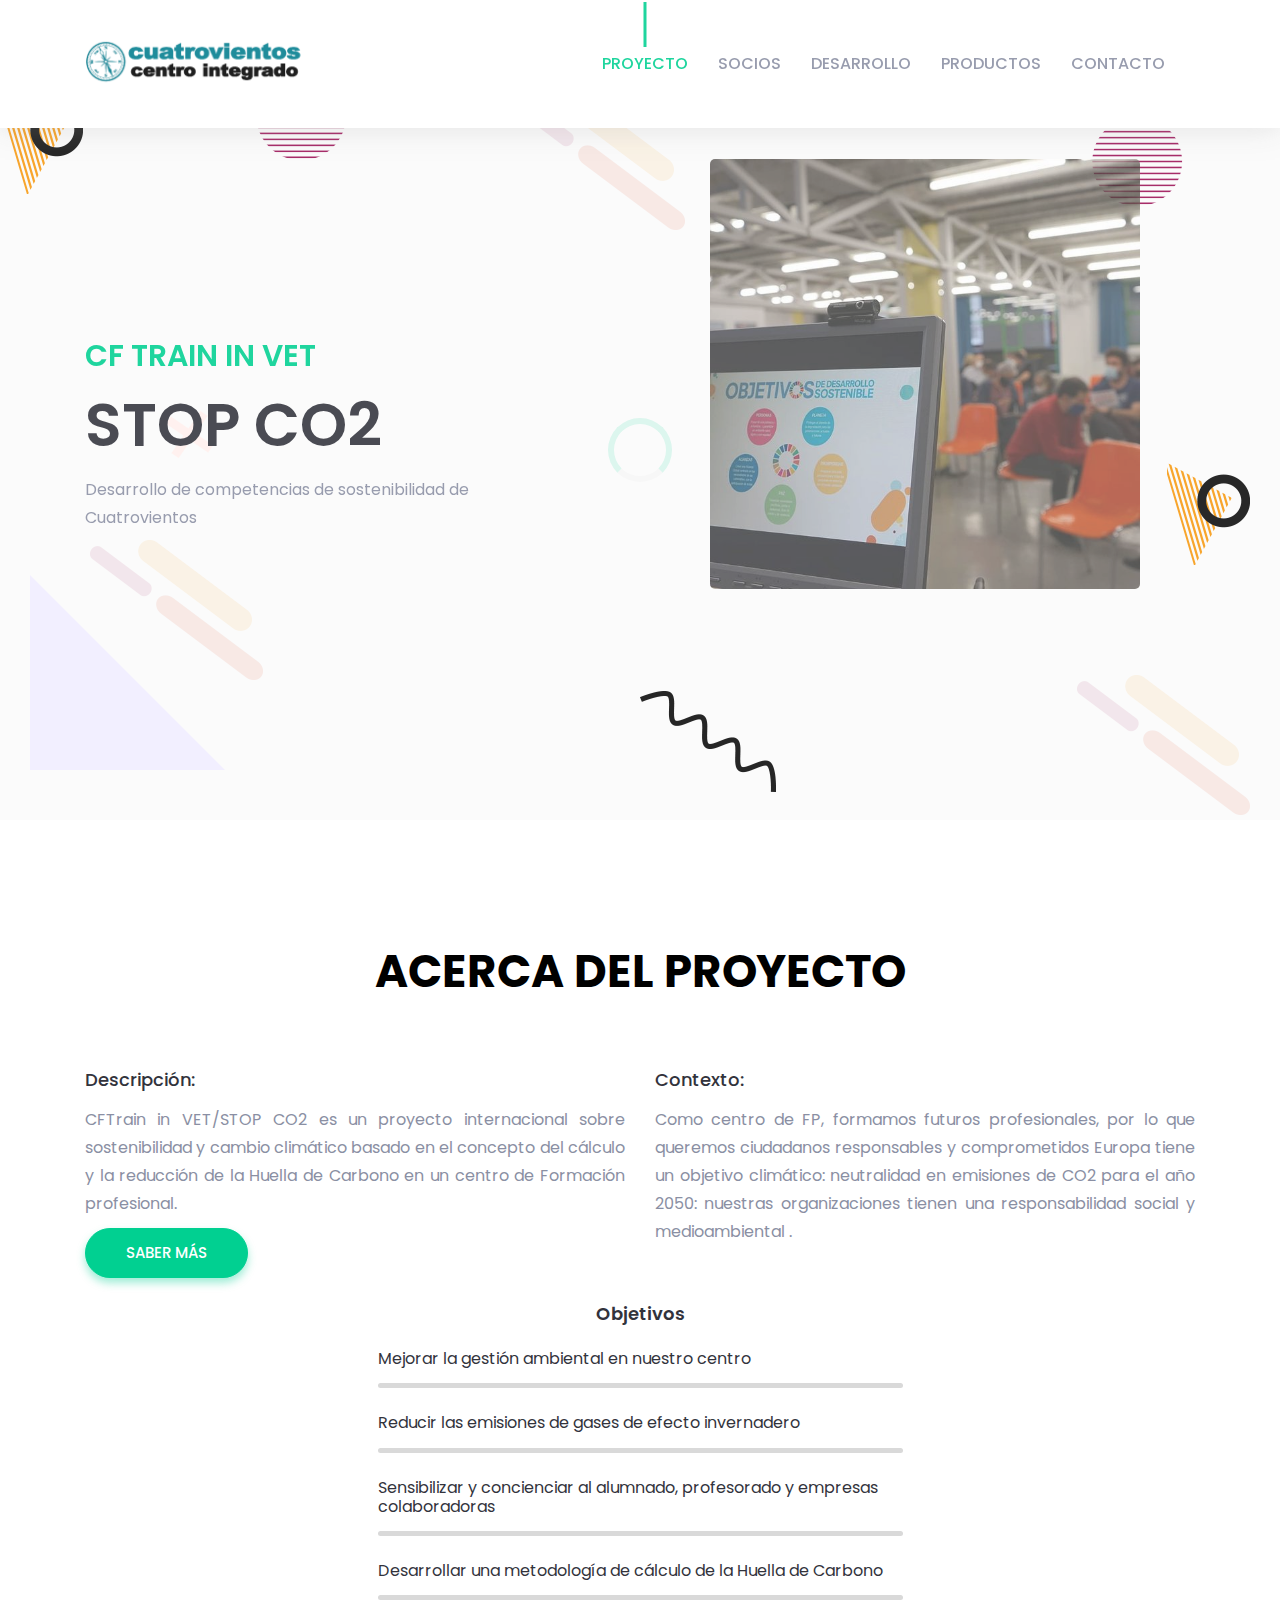
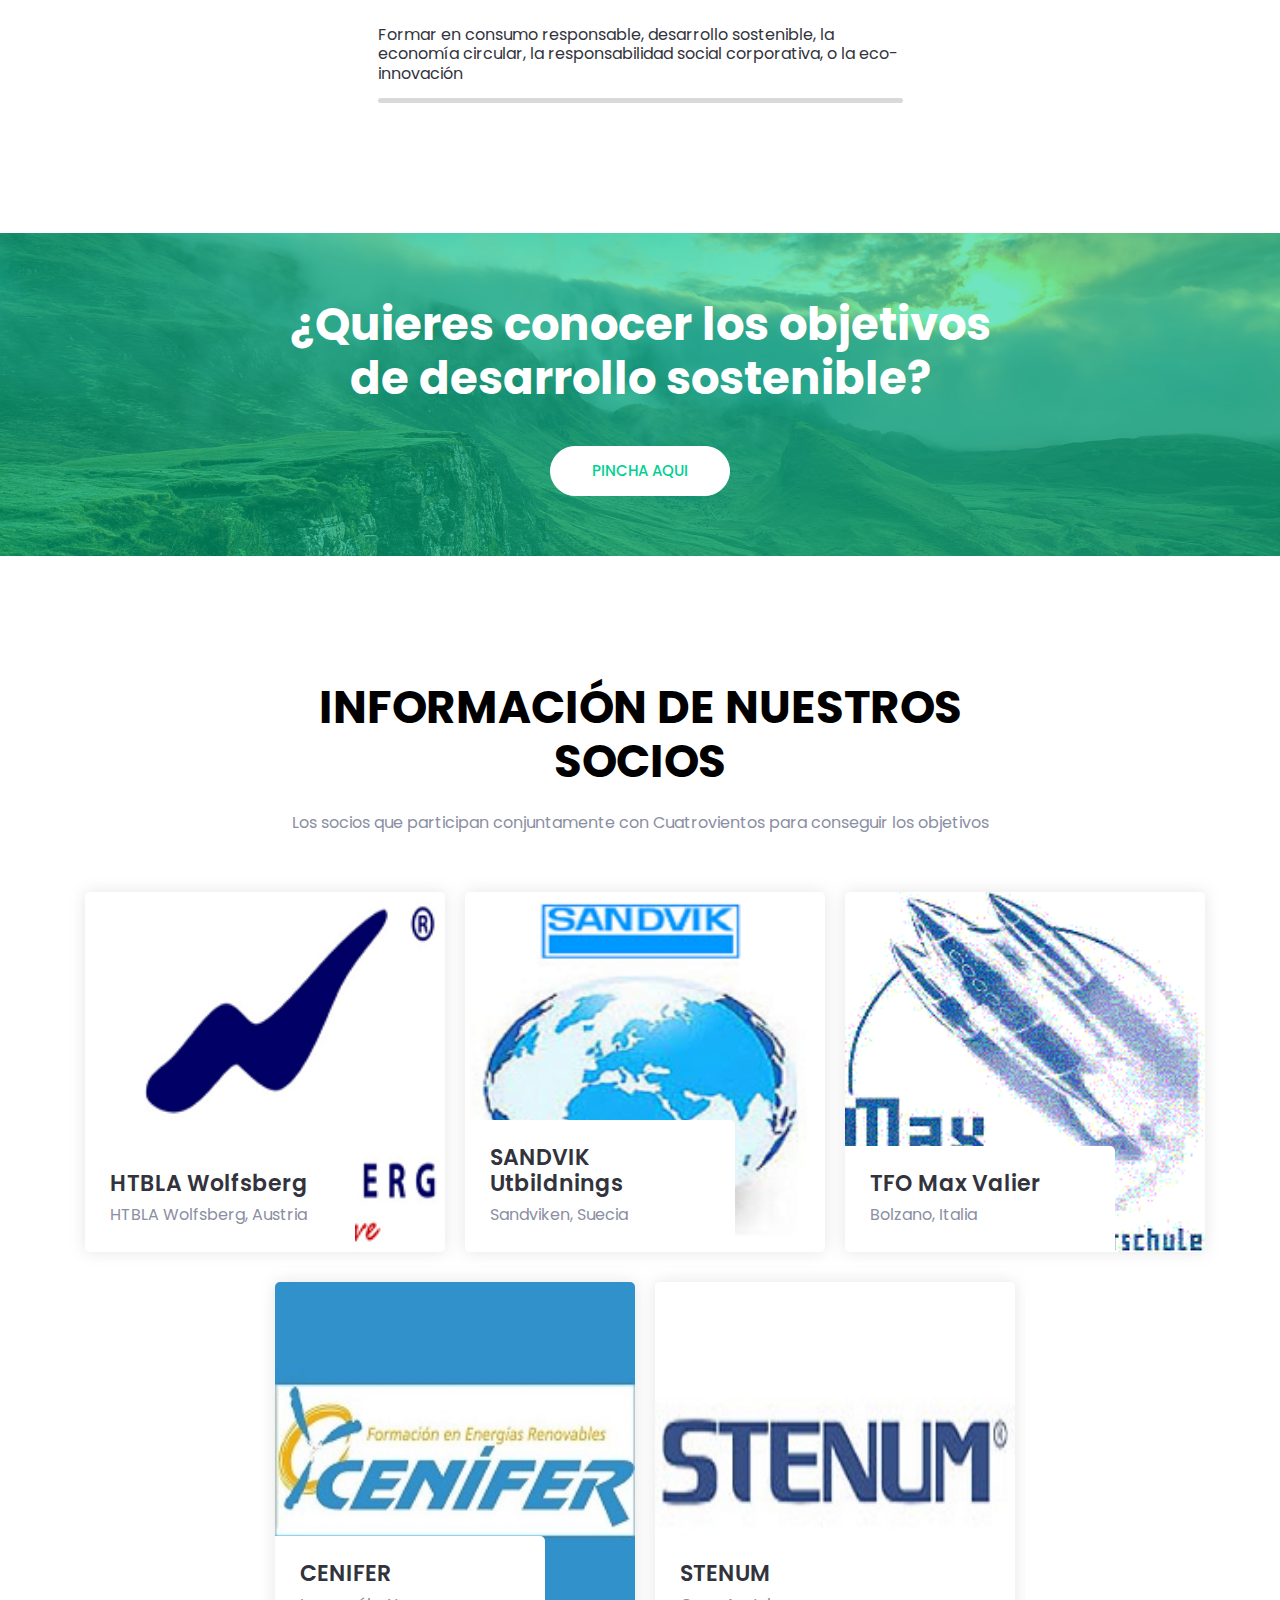
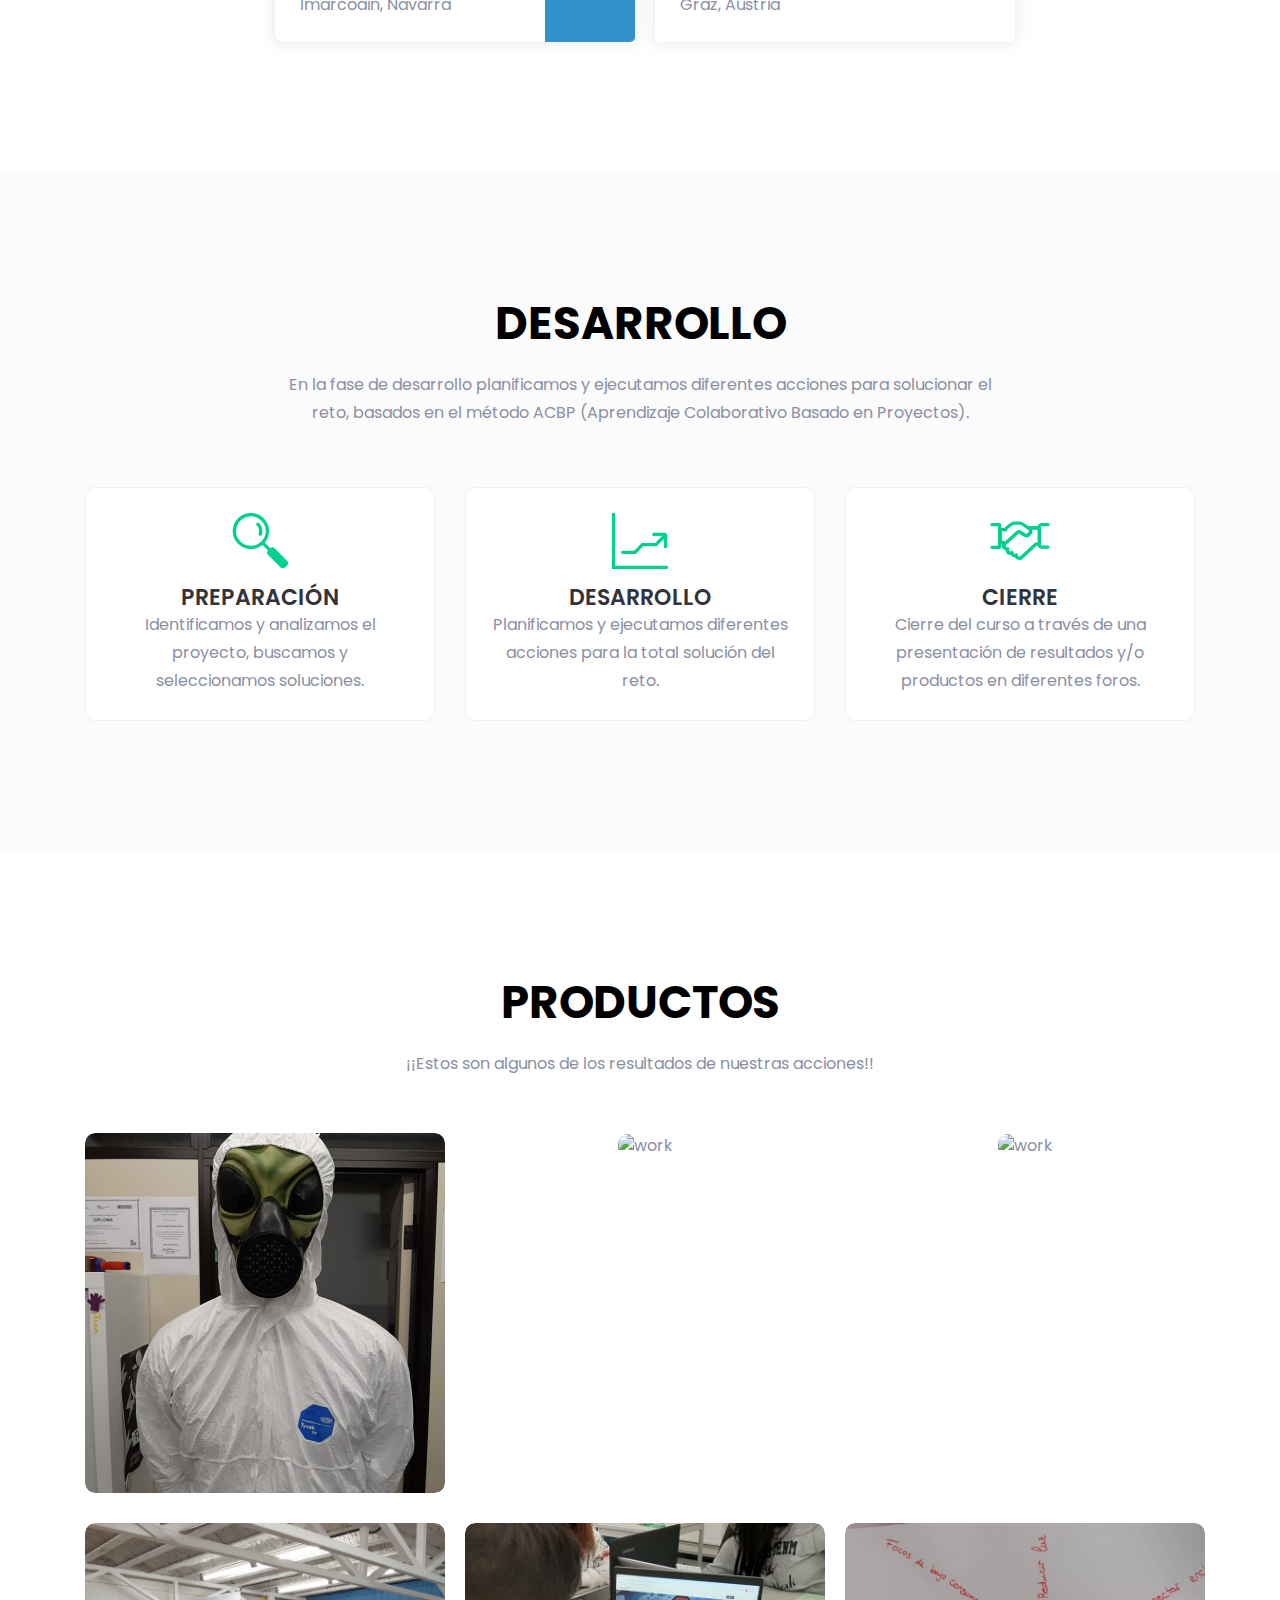
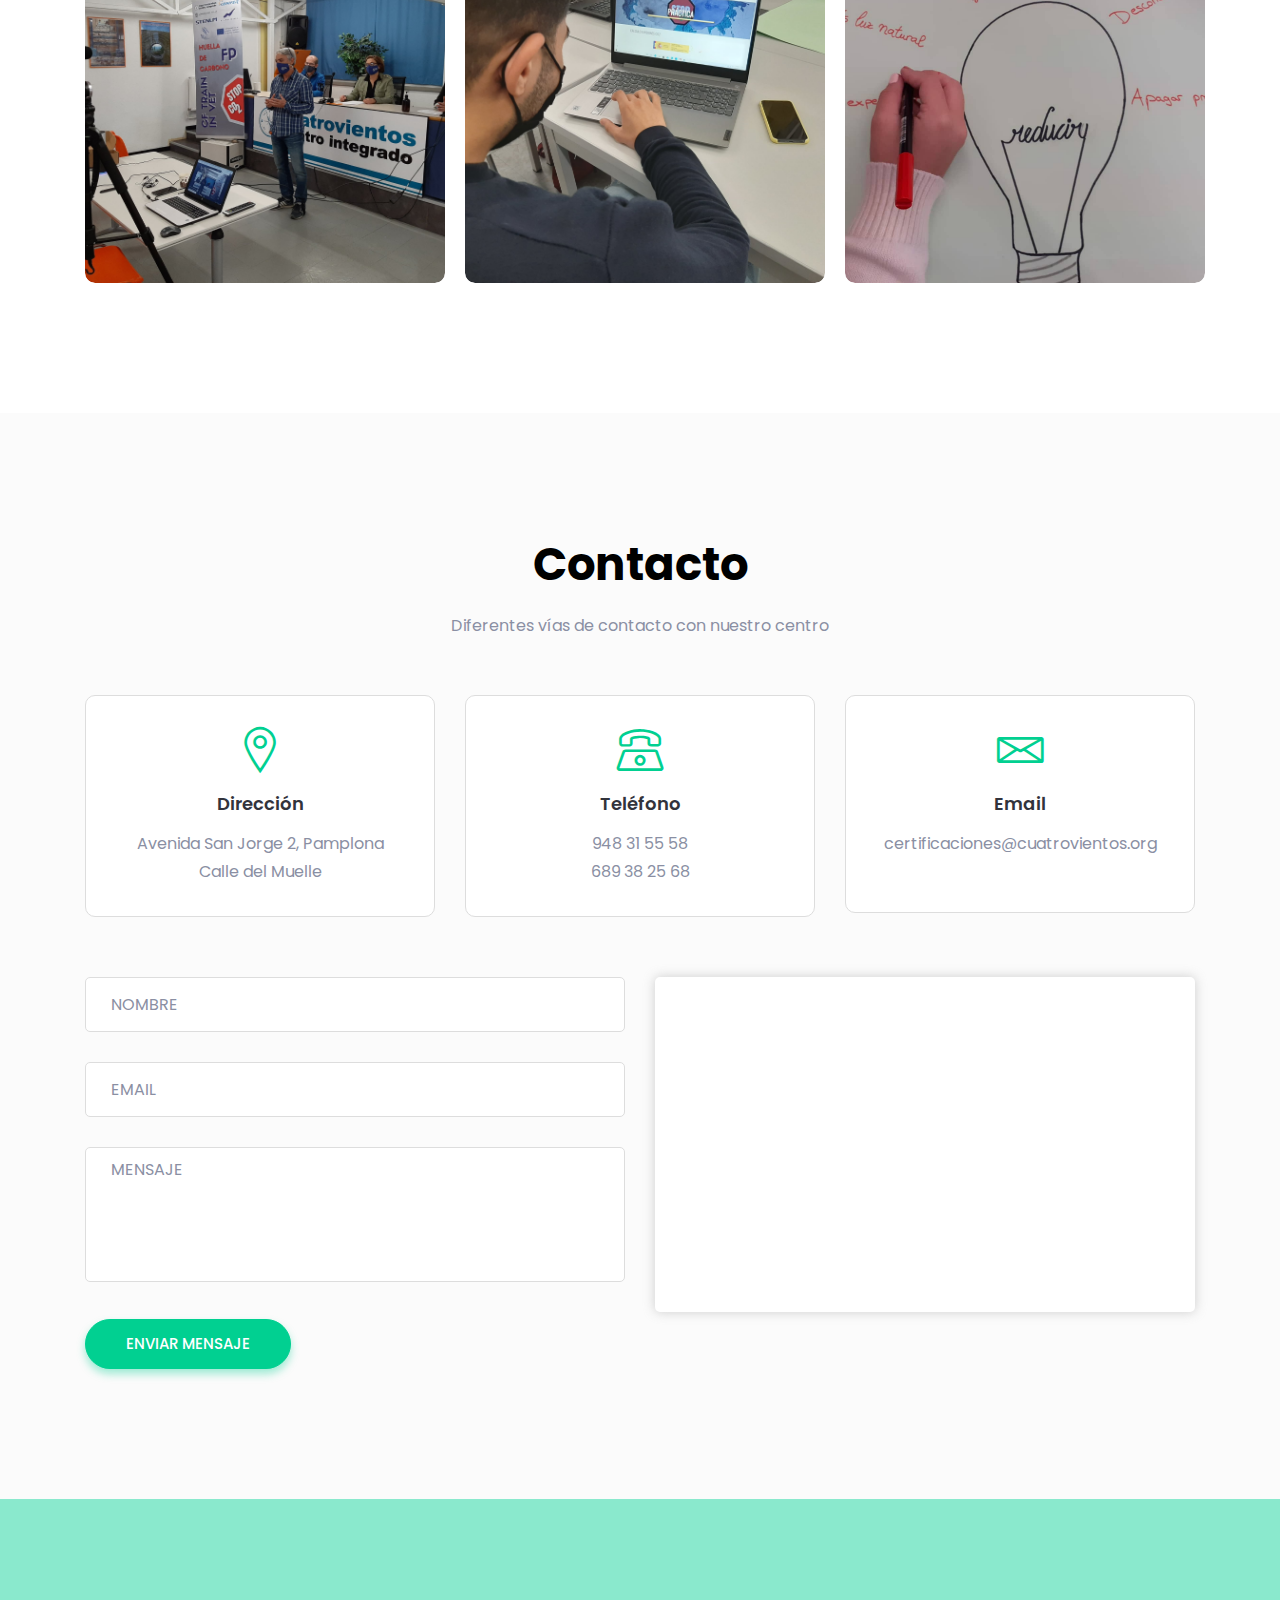
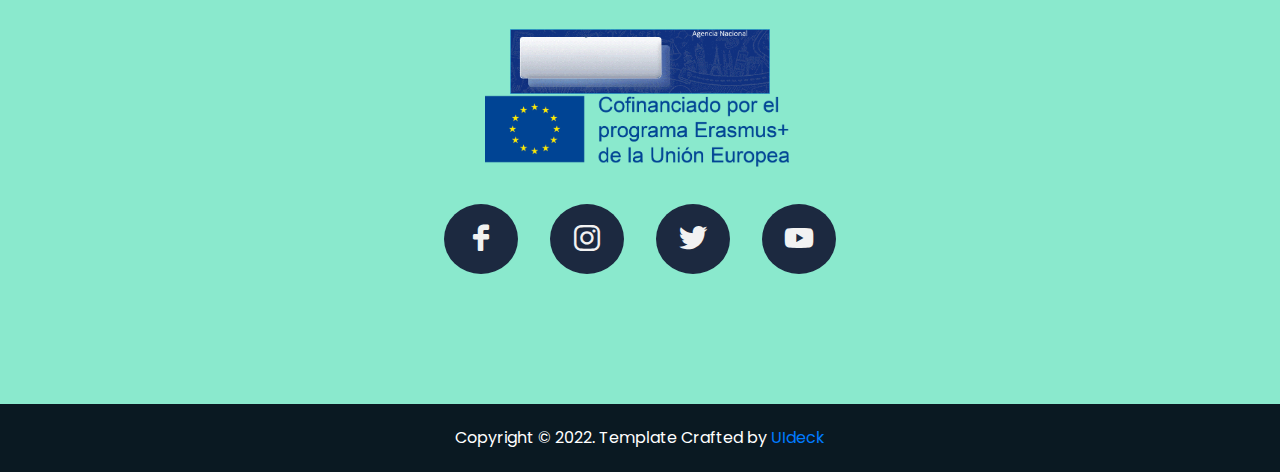
==== index.html @ 7567cf24 "v1" ====
<!doctype html>
<html lang="es">

<head>

    <!--====== Required meta tags ======-->
    <meta charset="utf-8">
    <meta http-equiv="x-ua-compatible" content="ie=edge">
    <meta name="description" content="">
    <meta name="viewport" content="width=device-width, initial-scale=1, shrink-to-fit=no">

    <!--====== Title ======-->
    <title>STOP CO2|Cuatrovientos</title>
    <!--====== Favicon Icon ======-->
    <link rel="shortcut icon" href="assets/images/favicon.png" type="image/png">

    <!--====== Bootstrap css ======-->
    <link rel="stylesheet" href="assets/css/bootstrap.min.css">

    <!--====== Line Icons css ======-->
    <link rel="stylesheet" href="assets/css/LineIcons.css">

    <!--====== Magnific Popup css ======-->
    <link rel="stylesheet" href="assets/css/magnific-popup.css">

    <!--====== Por defecto css ======-->
    <link rel="stylesheet" href="assets/css/default.css">

    <!--====== Estilo css ======-->
    <link rel="stylesheet" href="assets/css/style.css">

    <!--====== SweetAlert2 ======-->
    <link rel="stylesheet" href="assets/css/sweetalert2.css">

</head>

<body>

    <!--====== PRELOADER PART START ======-->

    <div class="preloader">
        <div class="loader_34">
            <div class="ytp-spinner">
                <div class="ytp-spinner-container">
                    <div class="ytp-spinner-rotator">
                        <div class="ytp-spinner-left">
                            <div class="ytp-spinner-circle"></div>
                        </div>
                        <div class="ytp-spinner-right">
                            <div class="ytp-spinner-circle"></div>
                        </div>
                    </div>
                </div>
            </div>
        </div>
    </div>

    <!--====== PRELOADER ENDS START ======-->

    <!--====== HEADER PART START ======-->

    <header id="home" class="header-area">
        <div class="navigation fixed-top">
            <div class="container">
                <div class="row">
                    <div class="col-lg-12">
                        <nav class="navbar navbar-expand-lg">
                            <a class="navbar-brand" href="index.html">
                                <img src="assets/images/banner/logo.png" alt="Logo">
                            </a> <!-- Logo -->
                            <button class="navbar-toggler" type="button" data-toggle="collapse"
                                data-target="#navbarSupportedContent" aria-controls="navbarSupportedContent"
                                aria-expanded="false" aria-label="Toggle navigation">
                                <span class="toggler-icon"></span>
                                <span class="toggler-icon"></span>
                                <span class="toggler-icon"></span>
                            </button>

                            <div class="collapse navbar-collapse" id="navbarSupportedContent">
                                <ul class="navbar-nav ml-auto">
                                    <li class="nav-item active"><a class="page-scroll" href="#home">PROYECTO</a></li>
                                    <li class="nav-item"><a class="page-scroll" href="#partners">SOCIOS</a></li>
                                    <li class="nav-item"><a class="page-scroll" href="#developing">DESARROLLO</a></li>
                                    <li class="nav-item"><a class="page-scroll" href="#products">PRODUCTOS</a></li>
                                    <li class="nav-item"><a class="page-scroll" href="#contact">CONTACTO</a></li>
                                    <li class="nav-item"><a class="page-scroll" href="#">
                                            <div id="google_translate_element"></div>
                                        </a></li>
                                </ul>
                            </div> <!-- navbar collapse -->
                        </nav> <!-- navbar -->
                    </div>
                </div> <!-- row -->
            </div> <!-- container -->
        </div> <!-- navigation -->

        <div id="parallax" class="header-content d-flex align-items-center">
            <div class="header-shape shape-one layer" data-depth="0.10">
                <img src="assets/images/banner/shape/shape-1.png" alt="Shape">
            </div> <!-- header shape -->
            <div class="header-shape shape-tow layer" data-depth="0.30">
                <img src="assets/images/banner/shape/shape-2.png" alt="Shape">
            </div> <!-- header shape -->
            <div class="header-shape shape-three layer" data-depth="0.40">
                <img src="assets/images/banner/shape/shape-3.png" alt="Shape">
            </div> <!-- header shape -->
            <div class="header-shape shape-fore layer" data-depth="0.60">
                <img src="assets/images/banner/shape/shape-2.png" alt="Shape">
            </div> <!-- header shape -->
            <div class="header-shape shape-five layer" data-depth="0.20">
                <img src="assets/images/banner/shape/shape-1.png" alt="Shape">
            </div> <!-- header shape -->
            <div class="header-shape shape-six layer" data-depth="0.15">
                <img src="assets/images/banner/shape/shape-4.png" alt="Shape">
            </div> <!-- header shape -->
            <div class="header-shape shape-seven layer" data-depth="0.50">
                <img src="assets/images/banner/shape/shape-5.png" alt="Shape">
            </div> <!-- header shape -->
            <div class="header-shape shape-eight layer" data-depth="0.40">
                <img src="assets/images/banner/shape/shape-3.png" alt="Shape">
            </div> <!-- header shape -->
            <div class="header-shape shape-nine layer" data-depth="0.20">
                <img src="assets/images/banner/shape/shape-6.png" alt="Shape">
            </div> <!-- header shape -->
            <div class="header-shape shape-ten layer" data-depth="0.30">
                <img src="assets/images/banner/shape/shape-3.png" alt="Shape">
            </div> <!-- header shape -->
            <div class="container">
                <div class="row align-items-center">
                    <div class="col-xl-5 col-lg-6">
                        <div class="header-content-left">
                            <h4 class="sub-title">CF Train in VET</h4>
                            <h1 class="title">Stop co2</h1>
                            <p>Desarrollo de competencias de sostenibilidad de Cuatrovientos</p>
                        </div> <!-- header content left -->
                    </div>
                    <div class="col-lg-6 offset-xl-1">
                        <div class="header-image d-none d-lg-block">
                            <img src="assets/images/banner/hero.jpg" alt="Banner">
                        </div> <!-- header image -->
                    </div>
                </div> <!-- row -->
            </div> <!-- container -->
        </div> <!-- header content -->
    </header>

    <!--====== HEADER PART ENDS ======-->

    <!--====== ABOUT PART START ======-->

    <section class="about-area pt-125 pb-130">
        <div class="container">
            <div class="row justify-content-center">
                <div class="col-lg-8">
                    <div class="section-title text-center">
                        <h2 class="title">ACERCA DEL PROYECTO</h2>
                    </div> <!-- section title -->
                </div>
            </div> <!-- row -->
            <div class="row justify-content-center">
                <div class="col-lg-6">
                    <div class="about-content mt-50">
                        <h5 class="about-title">Descripción:</h5>
                        <p>CFTrain in VET/STOP CO2 es un proyecto internacional sobre sostenibilidad y cambio climático
                            basado en el concepto del cálculo y la reducción de la Huella de Carbono en un centro de
                            Formación profesional.</p>
                        <a class="main-btn custom mt-10"
                            href="http://sepie.es/formacion-profesional/convocatoria.html#KA202" target="_blank">Saber
                            más</a>
                    </div> <!-- about content -->
                </div>
                <div class="col-lg-6">
                    <div class="about-content mt-50">
                        <h5 class="about-title">Contexto:</h5>
                        <p>Como centro de FP, formamos futuros profesionales, por lo que
                            queremos ciudadanos responsables y comprometidos
                            Europa tiene un objetivo climático: neutralidad en emisiones de CO2 para el año 2050:
                            nuestras organizaciones tienen una responsabilidad social y medioambiental
                            .</p>
                    </div> <!-- about content -->
                </div>
            </div> <!-- row -->
            <div class="row-justify-content-center">
                <div class="col-xl-6 offset-xl-3 col-lg-6">
                    <div class="about-skills pt-25">
                        <h5 class="about-title text-center">Objetivos</h5>
                        <div class="skill-item mt-25">
                            <div class="skill-header">
                                <h6 class="skill-title">Mejorar la gestión ambiental en nuestro centro</h6>
                            </div>
                            <div class="skill-bar">
                                <div class="bar-inner">
                                    <div class="bar progress-line" data-width="80"></div>
                                </div>
                            </div>
                        </div> <!-- skill item -->
                        <div class="skill-item mt-25">
                            <div class="skill-header">
                                <h6 class="skill-title">Reducir las emisiones de gases de efecto invernadero</h6>
                            </div>
                            <div class="skill-bar">
                                <div class="bar-inner">
                                    <div class="bar progress-line" data-width="60"></div>
                                </div>
                            </div>
                        </div> <!-- skill item -->
                        <div class="skill-item mt-25">
                            <div class="skill-header">
                                <h6 class="skill-title">Sensibilizar y concienciar al alumnado, profesorado y empresas
                                    colaboradoras</h6>
                            </div>
                            <div class="skill-bar">
                                <div class="bar-inner">
                                    <div class="bar progress-line" data-width="50"></div>
                                </div>
                            </div>
                        </div> <!-- skill item -->
                        <div class="skill-item mt-25">
                            <div class="skill-header">
                                <h6 class="skill-title">Desarrollar una metodología de cálculo de la Huella de Carbono
                                </h6>
                            </div>
                            <div class="skill-bar">
                                <div class="bar-inner">
                                    <div class="bar progress-line" data-width="90"></div>
                                </div>
                            </div>
                        </div> <!-- skill item -->
                        <div class="skill-item mt-25">
                            <div class="skill-header">
                                <h6 class="skill-title">Formar en consumo responsable, desarrollo sostenible, la
                                    economía circular, la responsabilidad social corporativa, o la eco-innovación</h6>
                            </div>
                            <div class="skill-bar">
                                <div class="bar-inner">
                                    <div class="bar progress-line" data-width="70"></div>
                                </div>
                            </div>
                        </div> <!-- skill item -->
                    </div> <!-- about skills -->
                </div>
            </div>
        </div> <!-- container -->
    </section>

    <!--====== ABOUT PART ENDS ======-->

    <!--====== CALL TO ACTION PART START ======-->

    <section id="more-info" class="more-info pt-65 pb-60 bg_cover">
        <div class="container">
            <div class="row justify-content-center">
                <div class="col-xl-8 col-lg-9">
                    <div class="more-info-content text-center">
                        <h2 class="more-info-title">¿Quieres conocer los objetivos de desarrollo sostenible?</h2>
                        <ul>
                            <li><a class="main-btn custom"
                                    href="https://www.un.org/sustainabledevelopment/es/objetivos-de-desarrollo-sostenible/"
                                    target="_blank">Pincha aqui</a></li>
                        </ul>
                    </div> <!-- call action content -->
                </div>
            </div> <!-- row -->
        </div> <!-- container -->

    </section>

    <!--====== CALL TO ACTION PART ENDS ======-->

    <!--====== PARTNERS PART START ======-->

    <section id="partners" class="partners-area pt-125 pb-130">
        <div class="container">
            <div class="row justify-content-center">
                <div class="col-lg-8">
                    <div class="section-title text-center pb-25">
                        <h2 class="title">INFORMACIÓN DE NUESTROS SOCIOS</h2>
                        <p>Los socios que participan conjuntamente con Cuatrovientos para conseguir los objetivos</p>
                    </div> <!-- section title -->
                </div>
            </div> <!-- row -->
            <div class="row justify-content-center">
                <div class="col-lg-4 col-md-8 col-sm-9">
                    <div class="single-partner mt-30">
                        <div class="partner-image">
                            <img src="assets/images/partner/htbla.png" alt="Blog">
                        </div>
                        <div class="partner-content">
                            <h4 class="partner-title"><a target=_blank
                                    href="https://www.htl-wolfsberg.at/htl/index.php/de/">HTBLA Wolfsberg</a></h4>
                            <span>HTBLA Wolfsberg, Austria</span>
                        </div>
                    </div> <!-- single partner -->
                </div>
                <div class="col-lg-4 col-md-8 col-sm-9">
                    <div class="single-partner mt-30">
                        <div class="partner-image">
                            <img src="assets/images/partner/sandvik.png" alt="Blog">
                        </div>
                        <div class="partner-content">
                            <h4 class="partner-title"><a target=_blank
                                    href="https://www.goranssonskaskolan.com/">SANDVIK
                                    Utbildnings</a>
                            </h4>
                            <span>Sandviken, Suecia</span>
                        </div>
                    </div> <!-- single partner -->
                </div>
                <div class="col-lg-4 col-md-8 col-sm-9">
                    <div class="single-partner mt-30">
                        <div class="partner-image">
                            <img src="assets/images/partner/tfo.gif" alt="Blog">
                        </div>
                        <div class="partner-content">
                            <h4 class="partner-title">
                                <a target="_blank" href="http://www.tfobz.it/">TFO Max Valier</a>
                            </h4>
                            <span>Bolzano, Italia</span>
                        </div>
                    </div> <!-- single partner -->
                </div>
                <div class="col-lg-4 col-md-8 col-sm-9">
                    <div class="single-partner mt-30">
                        <div class="partner-image">
                            <img src="assets/images/partner/cenifer.jpg" alt="Blog">
                        </div>
                        <div class="partner-content">
                            <h4 class="partner-title"><a target="_blank" href="https://www.cenifer.com/">CENIFER</a>
                            </h4>
                            <span>Imarcoáin, Navarra</span>
                        </div>
                    </div> <!-- single partner -->
                </div>
                <div class="col-lg-4 col-md-8 col-sm-9">
                    <div class="single-partner mt-30">
                        <div class="partner-image">
                            <img src="assets/images/partner/stenum.jpg" alt="Blog">
                        </div>
                        <div class="partner-content">
                            <h4 class="partner-title"><a target="_blank" href="https://stenum.com/?lang=en">STENUM</a>
                            </h4>
                            <span>Graz, Austria</span>
                        </div>
                    </div> <!-- single partner -->
                </div>
            </div> <!-- row -->
        </div> <!-- container -->
    </section>

    <!--====== PARTNERS PART ENDS ======-->

    <!--====== DEVELOPING PART START ======-->

    <section id="developing" class="developing-area gray-bg pt-125 pb-130">
        <div class="container">
            <div class="row justify-content-center">
                <div class="col-lg-8">
                    <div class="section-title text-center pb-30">
                        <h2 class="title">DESARROLLO</h2>
                        <p>En la fase de desarrollo planificamos y ejecutamos diferentes acciones
                            para
                            solucionar el
                            reto, basados en el método ACBP (Aprendizaje Colaborativo Basado en Proyectos).</p>
                    </div> <!-- section title -->
                </div>
            </div> <!-- row -->
            <div class="row justify-content-center">
                <div class="col-lg-4 col-md-6 col-sm-8">
                    <div class="single-developing text-center mt-30" id="pop-up-1">
                        <div class="developing-icon">
                            <i class="lni lni-magnifier"></i>
                        </div>
                        <div class="developing-content">
                            <h4 class="developing-title">PREPARACIÓN</h4>
                            <p>Identificamos y analizamos el proyecto, buscamos y
                                seleccionamos soluciones.
                            </p>
                        </div>
                    </div>
                </div>
                <div class="col-lg-4 col-md-6 col-sm-8">
                    <div class="single-developing text-center mt-30" id="pop-up-2">
                        <div class="developing-icon">
                            <i class="lni lni-stats-up"></i>
                        </div>
                        <div class="developing-content">
                            <h4 class="developing-title">DESARROLLO </h4>
                            <p>Planificamos y ejecutamos diferentes acciones para la total solución del reto.
                            </p>
                        </div>
                    </div> <!-- single service -->
                </div>
                <div class="col-lg-4 col-md-6 col-sm-8">
                    <div class="single-developing text-center mt-30" id="pop-up-3">
                        <div class="developing-icon">
                            <i class="lni lni-handshake"></i>
                        </div>
                        <div class="developing-content">
                            <h4 class="developing-title">CIERRE</h4>
                            <p> Cierre del curso a través de una presentación de resultados y/o productos en
                                diferentes
                                foros.
                            </p>
                        </div>
                    </div> <!-- single service -->
                </div>
            </div> <!-- row -->
        </div> <!-- container -->
    </section>

    <!--====== DEVELOPING PART ENDS ======-->

    <!--====== PRODUCTS PART START ======-->

    <section id="products" class="products-area pt-125 pb-130">
        <div class="container">
            <div class="row justify-content-center">
                <div class="col-lg-8">
                    <div class="section-title text-center pb-25">
                        <h2 class="title">PRODUCTOS</h2>
                        <p>¡¡Estos son algunos de los resultados de nuestras acciones!!</p>
                    </div> <!-- section title -->
                </div>
            </div> <!-- row -->
            <div class="row">
                <div class="col-lg-4 col-md-6 col-sm-6">
                    <div class="single-product text-center mt-30">
                        <div class="product-image">
                            <img src="assets/images/products/gymkana.jpg" alt="work">
                        </div>
                        <div class="product-overlay">
                            <div class="product-content">
                                <h3 class="product-title">GYMKANA DE SENSIBILIZACIÓN</h3>
                                <ul>
                                    <li><a class="image-popup" href="assets/images/products/gymkana.jpg"><i
                                                class="lni-gallery"></i></a></li>
                                </ul>
                            </div>
                        </div>
                    </div> <!-- single product -->
                </div>
                <div class=" col-lg-4 col-md-6 col-sm-6">
                    <div class="single-product text-center mt-30">
                        <div class="product-image">
                            <img src="assets/images/products/art-recyclers.jpg" alt="work">
                        </div>
                        <div class="product-overlay">
                            <div class="product-content">
                                <h3 class="product-title">ART RECYCLERS</h3>
                                <ul>
                                    <li><a class="image-popup" href="assets/images/products/art-recyclers.jpg"><i
                                                class="lni-gallery"></i></a></li>
                                </ul>
                            </div>
                        </div>
                    </div> <!-- single product -->
                </div>
                <div class="col-lg-4 col-md-6 col-sm-6">
                    <div class="single-product text-center mt-30">
                        <div class="product-image">
                            <img src="assets/images/products/four-one-shop.jpg" alt="work">
                        </div>
                        <div class="product-overlay">
                            <div class="product-content">
                                <h3 class="product-title">PROYECTO FOUR ONE SHOP</h3>
                                <ul>
                                    <li><a class="image-popup" href="assets/images/products/four-one-shop.jpg"><i
                                                class="lni-gallery"></i></a></li>
                                </ul>
                            </div>
                        </div>
                    </div> <!-- single product -->
                </div>
                <div class="col-lg-4 col-md-6 col-sm-6">
                    <div class="single-product text-center mt-30">
                        <div class="product-image">
                            <img src="assets/images/products/jornada23-1.jpg" alt="work">
                        </div>
                        <div class="product-overlay">
                            <div class="product-content">
                                <h3 class="product-title">JORNADA 23 DE OCTUBRE</h3>
                                <ul>
                                    <li><a class="image-popup" href="assets/images/products/jornada23-1.jpg"><i
                                                class="lni-gallery"></i></a></li>
                                </ul>
                            </div>
                        </div>
                    </div> <!-- single product -->
                </div>
                <div class="col-lg-4 col-md-6 col-sm-6">
                    <div class="single-product text-center mt-30">
                        <div class="product-image">
                            <img src="assets/images/products/jornada23-2.jpg" alt="work">
                        </div>
                        <div class="product-overlay">
                            <div class="product-content">
                                <h3 class="product-title">JORNADA 23 DE OCTUBRE</h3>
                                <ul>
                                    <li><a class="video-1"
                                            href="https://www.youtube.com/watch?v=4my4nqS_CeE&list=PLPFxuD2hEI7LPDqpJv9C8Irw85IOdLTlK&index=4&ab_channel=CIPCuatrovientos"><i
                                                class="lni-gallery"></i></a></li>
                                </ul>
                            </div>
                        </div>
                    </div> <!-- single product -->
                </div>
                <div class="col-lg-4 col-md-6 col-sm-6">
                    <div class="single-product text-center mt-30">
                        <div class="product-image">
                            <img src="assets/images/products/jornada23-3.jpg" alt="work">
                        </div>
                        <div class="product-overlay">
                            <div class="product-content">
                                <h3 class="product-title">JORNADA 23 DE OCTUBRE</h3>
                                <ul>
                                    <li><a class="video-2"
                                            href="https://www.youtube.com/watch?v=cP389HOHrzU&list=PLPFxuD2hEI7LPDqpJv9C8Irw85IOdLTlK&index=3&ab_channel=CIPCuatrovientos"><i
                                                class="lni-gallery"></i></a></li>
                                </ul>
                            </div>
                        </div>
                    </div> <!-- single product -->
                </div>
            </div> <!-- row -->
        </div> <!-- container -->
    </section>

    <!--====== PRODUCTS PART ENDS ======-->

    <!--====== CONTACT PART START ======-->

    <section id="contact" class="contact-area pt-125 pb-130 gray-bg">
        <div class="container">
            <div class="row justify-content-center">
                <div class="col-lg-8">
                    <div class="section-title text-center pb-25">
                        <h2 class="title">Contacto</h2>
                        <p>Diferentes vías de contacto con nuestro centro</p>
                    </div> <!-- section title -->
                </div>
            </div> <!-- row -->
            <div class="row justify-content-center">
                <div class="col-lg-4 col-md-6 col-sm-7">
                    <div class="contact-box text-center mt-30">
                        <div class="contact-icon">
                            <i class="lni-map-marker"></i>
                        </div>
                        <div class="contact-content">
                            <h6 class="contact-title">Dirección</h6>
                            <p>Avenida San Jorge 2, Pamplona</p>
                            <p>Calle del Muelle</p>
                        </div>
                    </div> <!-- contact box -->
                </div>
                <div class="col-lg-4 col-md-6 col-sm-7">
                    <div class="contact-box text-center mt-30">
                        <div class="contact-icon">
                            <i class="lni-phone"></i>
                        </div>
                        <div class="contact-content">
                            <h6 class="contact-title">Teléfono</h6>
                            <p>948 31 55 58</p>
                            <p>689 38 25 68</p>
                        </div>
                    </div> <!-- contact box -->
                </div>
                <div class="col-lg-4 col-md-6 col-sm-7">
                    <div class="contact-box text-center mt-30">
                        <div class="contact-icon">
                            <i class="lni-envelope"></i>
                        </div>
                        <div class="contact-content">
                            <h6 class="contact-title">Email</h6>
                            <p>certificaciones@cuatrovientos.org</p>
                            <br>
                        </div>
                    </div> <!-- contact box -->
                </div>
            </div> <!-- row -->
            <div class="row">
                <div class="col-lg-6">
                    <div class="contact-form pt-30">
                        <form id="contact-form">
                            <div class="single-form">
                                <input type="text" name="NOMBRE" placeholder="NOMBRE">
                            </div> <!-- single form -->
                            <div class="single-form">
                                <input type="email" name="EMAIL" placeholder="EMAIL">
                            </div> <!-- single form -->
                            <div class="single-form">
                                <textarea name="message" placeholder="MENSAJE"></textarea>
                            </div> <!-- single form -->
                            <p class="form-message"></p>
                            <div class="single-form">
                                <button class="main-btn" type="submit">Enviar mensaje</button>
                            </div> <!-- single form -->
                        </form>
                    </div> <!-- contact form -->
                </div>
                <div class="col-lg-6">
                    <div class="contact-map mt-60">
                        <div class="gmap_canvas">
                            <iframe id="gmap_canvas"
                                src="https://www.google.com/maps/embed?pb=!1m18!1m12!1m3!1d3034.7496038901704!2d-1.6620988681298106!3d42.82428512644194!2m3!1f0!2f0!3f0!3m2!1i1024!2i768!4f13.1!3m3!1m2!1s0xd5092855cefdac7%3A0xab7c62765f5209e2!2sCuatrovientos%20Centro%20Integrado!5e0!3m2!1ses!2ses!4v1612945349962!5m2!1ses!2ses"></iframe>
                        </div>
                    </div> <!-- contact map -->
                </div>
            </div> <!-- row -->
        </div> <!-- container -->
    </section>

    <!--====== CONTACT PART ENDS ======-->

    <!--====== FOOTER PART START ======-->

    <footer id="footer" class="footer-area">
        <div class="footer-widget pt-130 pb-130">
            <div class="container">
                <div class="row justify-content-center">
                    <div class="col-lg-8">
                        <div class="footer-content text-center">
                            <div class="row justify-content-center">
                                <div class="col-xl-8">
                                    <a href="https://www.sepie.es" target="_blank">
                                        <img class="img-footer-size" src="assets/images/erasmusgif.gif" alt="Logo">
                                    </a>
                                    <div id="pop-up-erasmus">
                                        <img class="img-footer-size" src="assets/images/logoerasmus.png" alt="Logo">
                                    </div>
                                </div>
                            </div>
                            <ul>
                                <li><a href="https://www.facebook.com/cipcuatrovientos" target=_blank><i
                                            class="lni-facebook-filled"></i></a></li>
                                <li><a href="https://www.instagram.com/cipcuatrovientos/" target=_blank> <i
                                            class="lni-instagram-original"></i></a></li>
                                <li><a href=" https://twitter.com/_cuatrovientos" target=_blank>
                                        <i class="lni-twitter-original"></i>
                                    </a></li>
                                <li><a href="https://www.youtube.com/user/alviento" target=_blank><i
                                            class="lni lni-youtube"></i></a></li>
                            </ul>
                        </div>
                    </div> <!-- footer content -->
                </div> <!-- row -->
            </div> <!-- container -->
        </div> <!-- footer widget -->
        <div class="footer-copyright pb-20">
            <div class="container">
                <div class="row">
                    <div class="col-lg-12">
                        <div class="copyright-text text-center pt-20">
                            <p>Copyright © 2022. Template Crafted by <a href="https://uideck.com"
                                    rel="nofollow">UIdeck</a>
                            </p>
                        </div> <!-- copyright text -->
                    </div> <!-- row -->
                </div> <!-- container -->
            </div> <!-- footer widget -->
        </div> <!-- footer widget -->
    </footer>

    <!--====== FOOTER PART ENDS ======-->

    <!--====== BACK TOP TOP PART START ======-->

    <a href="#" class="back-to-top"><i class="lni-chevron-up"></i></a>

    <!--====== BACK TOP TOP PART ENDS ======-->







    <!--====== jquery js ======-->
    <script src="assets/js/vendor/modernizr-3.6.0.min.js"></script>
    <script src="assets/js/vendor/jquery-1.12.4.min.js"></script>

    <!--====== Bootstrap js ======-->
    <script src="assets/js/bootstrap.min.js"></script>
    <script src="assets/js/popper.min.js"></script>

    <!--====== Magnific Popup js ======-->
    <script src="assets/js/jquery.magnific-popup.min.js"></script>

    <!--====== Parallax js ======-->
    <script src="assets/js/parallax.min.js"></script>

    <!--====== Counter Up js ======-->
    <script src="assets/js/waypoints.min.js"></script>
    <script src="assets/js/jquery.counterup.min.js"></script>

    <!--====== Ajax Contact js ======-->
    <script src="assets/js/ajax-contact.js"></script>

    <!--====== Appear js ======-->
    <script src="assets/js/jquery.appear.min.js"></script>

    <!--====== Scrolling js ======-->
    <script src="assets/js/scrolling-nav.js"></script>
    <script src="assets/js/jquery.easing.min.js"></script>

    <!--====== Validator js ======-->
    <script src="assets/js/validator.min.js"></script>

    <!--====== SweetAlert2 js ======-->
    <script src="assets/js/sweetalert2.all.min.js"></script>

    <!--====== Main js ======-->
    <script src="assets/js/main.js"></script>

</body>

</html>
---- assets/css/default.css ----
/* Deafult Margin & Padding */
/*-- Margin Top --*/
.mt-5 {
	margin-top: 5px;
}
.mt-10 {
	margin-top: 10px;
}
.mt-15 {
	margin-top: 15px;
}
.mt-20 {
	margin-top: 20px;
}
.mt-25 {
	margin-top: 25px;
}
.mt-30 {
	margin-top: 30px;
}
.mt-35 {
	margin-top: 35px;
}
.mt-40 {
	margin-top: 40px;
}
.mt-45 {
	margin-top: 45px;
}
.mt-50 {
	margin-top: 50px;
}
.mt-55 {
	margin-top: 55px;
}
.mt-60 {
	margin-top: 60px;
}
.mt-65 {
	margin-top: 65px;
}
.mt-70 {
	margin-top: 70px;
}
.mt-75 {
	margin-top: 75px;
}
.mt-80 {
	margin-top: 80px;
}
.mt-85 {
	margin-top: 85px;
}
.mt-90 {
	margin-top: 90px;
}
.mt-95 {
	margin-top: 95px;
}
.mt-100 {
	margin-top: 100px;
}
.mt-105 {
	margin-top: 105px;
}
.mt-110 {
	margin-top: 110px;
}
.mt-115 {
	margin-top: 115px;
}
.mt-120 {
	margin-top: 120px;
}
.mt-125 {
	margin-top: 125px;
}
.mt-130 {
	margin-top: 130px;
}
.mt-135 {
	margin-top: 135px;
}
.mt-140 {
	margin-top: 140px;
}
.mt-145 {
	margin-top: 145px;
}
.mt-150 {
	margin-top: 150px;
}
.mt-155 {
	margin-top: 155px;
}
.mt-160 {
	margin-top: 160px;
}
.mt-165 {
	margin-top: 165px;
}
.mt-170 {
	margin-top: 170px;
}
.mt-175 {
	margin-top: 175px;
}
.mt-180 {
	margin-top: 180px;
}
.mt-185 {
	margin-top: 185px;
}
.mt-190 {
	margin-top: 190px;
}
.mt-195 {
	margin-top: 195px;
}
.mt-200 {
	margin-top: 200px;
}
/*-- Margin Bottom --*/

.mb-5 {
	margin-bottom: 5px;
}
.mb-10 {
	margin-bottom: 10px;
}
.mb-15 {
	margin-bottom: 15px;
}
.mb-20 {
	margin-bottom: 20px;
}
.mb-25 {
	margin-bottom: 25px;
}
.mb-30 {
	margin-bottom: 30px;
}
.mb-35 {
	margin-bottom: 35px;
}
.mb-40 {
	margin-bottom: 40px;
}
.mb-45 {
	margin-bottom: 45px;
}
.mb-50 {
	margin-bottom: 50px;
}
.mb-55 {
	margin-bottom: 55px;
}
.mb-60 {
	margin-bottom: 60px;
}
.mb-65 {
	margin-bottom: 65px;
}
.mb-70 {
	margin-bottom: 70px;
}
.mb-75 {
	margin-bottom: 75px;
}
.mb-80 {
	margin-bottom: 80px;
}
.mb-85 {
	margin-bottom: 85px;
}
.mb-90 {
	margin-bottom: 90px;
}
.mb-95 {
	margin-bottom: 95px;
}
.mb-100 {
	margin-bottom: 100px;
}
.mb-105 {
	margin-bottom: 105px;
}
.mb-110 {
	margin-bottom: 110px;
}
.mb-115 {
	margin-bottom: 115px;
}
.mb-120 {
	margin-bottom: 120px;
}
.mb-125 {
	margin-bottom: 125px;
}
.mb-130 {
	margin-bottom: 130px;
}
.mb-135 {
	margin-bottom: 135px;
}
.mb-140 {
	margin-bottom: 140px;
}
.mb-145 {
	margin-bottom: 145px;
}
.mb-150 {
	margin-bottom: 150px;
}
.mb-155 {
	margin-bottom: 155px;
}
.mb-160 {
	margin-bottom: 160px;
}
.mb-165 {
	margin-bottom: 165px;
}
.mb-170 {
	margin-bottom: 170px;
}
.mb-175 {
	margin-bottom: 175px;
}
.mb-180 {
	margin-bottom: 180px;
}
.mb-185 {
	margin-bottom: 185px;
}
.mb-190 {
	margin-bottom: 190px;
}
.mb-195 {
	margin-bottom: 195px;
}
.mb-200 {
	margin-bottom: 200px;
}
/*-- margin left --*/
.ml-5 {
	margin-left: 5px;
}
.ml-10 {
	margin-left: 10px;
}
.ml-15 {
	margin-left: 15px;
}
.ml-20 {
	margin-left: 20px;
}
.ml-25 {
	margin-left: 25px;
}
.ml-30 {
	margin-left: 30px;
}
.ml-35 {
	margin-left: 35px;
}
.ml-40 {
	margin-left: 40px;
}
.ml-45 {
	margin-left: 45px;
}
.ml-50 {
	margin-left: 50px;
}
.ml-55 {
	margin-left: 55px;
}
.ml-60 {
	margin-left: 60px;
}
.ml-65 {
	margin-left: 65px;
}
.ml-70 {
	margin-left: 70px;
}
.ml-75 {
	margin-left: 75px;
}
.ml-80 {
	margin-left: 80px;
}
.ml-85 {
	margin-left: 85px;
}
.ml-90 {
	margin-left: 90px;
}
.ml-95 {
	margin-left: 95px;
}
.ml-100 {
	margin-left: 100px;
}
.ml-105 {
	margin-left: 105px;
}
.ml-110 {
	margin-left: 110px;
}
.ml-115 {
	margin-left: 115px;
}
.ml-120 {
	margin-left: 120px;
}
.ml-125 {
	margin-left: 125px;
}
.ml-130 {
	margin-left: 130px;
}
.ml-135 {
	margin-left: 135px;
}
.ml-140 {
	margin-left: 140px;
}
.ml-145 {
	margin-left: 145px;
}
.ml-150 {
	margin-left: 150px;
}
.ml-155 {
	margin-left: 155px;
}
.ml-160 {
	margin-left: 160px;
}
.ml-165 {
	margin-left: 165px;
}
.ml-170 {
	margin-left: 170px;
}
.ml-175 {
	margin-left: 175px;
}
.ml-180 {
	margin-left: 180px;
}
.ml-185 {
	margin-left: 185px;
}
.ml-190 {
	margin-left: 190px;
}
.ml-195 {
	margin-left: 195px;
}
.ml-200 {
	margin-left: 200px;
}
/*-- margin right --*/
.mr-5 {
	margin-right: 5px;
}
.mr-10 {
	margin-right: 10px;
}
.mr-15 {
	margin-right: 15px;
}
.mr-20 {
	margin-right: 20px;
}
.mr-25 {
	margin-right: 25px;
}
.mr-30 {
	margin-right: 30px;
}
.mr-35 {
	margin-right: 35px;
}
.mr-40 {
	margin-right: 40px;
}
.mr-45 {
	margin-right: 45px;
}
.mr-50 {
	margin-right: 50px;
}
.mr-55 {
	margin-right: 55px;
}
.mr-60 {
	margin-right: 60px;
}
.mr-65 {
	margin-right: 65px;
}
.mr-70 {
	margin-right: 70px;
}
.mr-75 {
	margin-right: 75px;
}
.mr-80 {
	margin-right: 80px;
}
.mr-85 {
	margin-right: 85px;
}
.mr-90 {
	margin-right: 90px;
}
.mr-95 {
	margin-right: 95px;
}
.mr-100 {
	margin-right: 100px;
}
.mr-105 {
	margin-right: 105px;
}
.mr-110 {
	margin-right: 110px;
}
.mr-115 {
	margin-right: 115px;
}
.mr-120 {
	margin-right: 120px;
}
.mr-125 {
	margin-right: 125px;
}
.mr-130 {
	margin-right: 130px;
}
.mr-135 {
	margin-right: 135px;
}
.mr-140 {
	margin-right: 140px;
}
.mr-145 {
	margin-right: 145px;
}
.mr-150 {
	margin-right: 150px;
}
.mr-155 {
	margin-right: 155px;
}
.mr-160 {
	margin-right: 160px;
}
.mr-165 {
	margin-right: 165px;
}
.mr-170 {
	margin-right: 170px;
}
.mr-175 {
	margin-right: 175px;
}
.mr-180 {
	margin-right: 180px;
}
.mr-185 {
	margin-right: 185px;
}
.mr-190 {
	margin-right: 190px;
}
.mr-195 {
	margin-right: 195px;
}
.mr-200 {
	margin-right: 200px;
}


/*-- Padding Top --*/

.pt-5 {
	padding-top: 5px;
}
.pt-10 {
	padding-top: 10px;
}
.pt-15 {
	padding-top: 15px;
}
.pt-20 {
	padding-top: 20px;
}
.pt-25 {
	padding-top: 25px;
}
.pt-30 {
	padding-top: 30px;
}
.pt-35 {
	padding-top: 35px;
}
.pt-40 {
	padding-top: 40px;
}
.pt-45 {
	padding-top: 45px;
}
.pt-50 {
	padding-top: 50px;
}
.pt-55 {
	padding-top: 55px;
}
.pt-60 {
	padding-top: 60px;
}
.pt-65 {
	padding-top: 65px;
}
.pt-70 {
	padding-top: 70px;
}
.pt-75 {
	padding-top: 75px;
}
.pt-80 {
	padding-top: 80px;
}
.pt-85 {
	padding-top: 85px;
}
.pt-90 {
	padding-top: 90px;
}
.pt-95 {
	padding-top: 95px;
}
.pt-100 {
	padding-top: 100px;
}
.pt-105 {
	padding-top: 105px;
}
.pt-110 {
	padding-top: 110px;
}
.pt-115 {
	padding-top: 115px;
}
.pt-120 {
	padding-top: 120px;
}
.pt-125 {
	padding-top: 125px;
}
.pt-130 {
	padding-top: 130px;
}
.pt-135 {
	padding-top: 135px;
}
.pt-140 {
	padding-top: 140px;
}
.pt-145 {
	padding-top: 145px;
}
.pt-150 {
	padding-top: 150px;
}
.pt-155 {
	padding-top: 155px;
}
.pt-160 {
	padding-top: 160px;
}
.pt-165 {
	padding-top: 165px;
}
.pt-170 {
	padding-top: 170px;
}
.pt-175 {
	padding-top: 175px;
}
.pt-180 {
	padding-top: 180px;
}
.pt-185 {
	padding-top: 185px;
}
.pt-190 {
	padding-top: 190px;
}
.pt-195 {
	padding-top: 195px;
}
.pt-200 {
	padding-top: 200px;
}
/*-- Padding Bottom --*/

.pb-5 {
	padding-bottom: 5px;
}
.pb-10 {
	padding-bottom: 10px;
}
.pb-15 {
	padding-bottom: 15px;
}
.pb-20 {
	padding-bottom: 20px;
}
.pb-25 {
	padding-bottom: 25px;
}
.pb-30 {
	padding-bottom: 30px;
}
.pb-35 {
	padding-bottom: 35px;
}
.pb-40 {
	padding-bottom: 40px;
}
.pb-45 {
	padding-bottom: 45px;
}
.pb-50 {
	padding-bottom: 50px;
}
.pb-55 {
	padding-bottom: 55px;
}
.pb-60 {
	padding-bottom: 60px;
}
.pb-65 {
	padding-bottom: 65px;
}
.pb-70 {
	padding-bottom: 70px;
}
.pb-75 {
	padding-bottom: 75px;
}
.pb-80 {
	padding-bottom: 80px;
}
.pb-85 {
	padding-bottom: 85px;
}
.pb-90 {
	padding-bottom: 90px;
}
.pb-95 {
	padding-bottom: 95px;
}
.pb-100 {
	padding-bottom: 100px;
}
.pb-105 {
	padding-bottom: 105px;
}
.pb-110 {
	padding-bottom: 110px;
}
.pb-115 {
	padding-bottom: 115px;
}
.pb-120 {
	padding-bottom: 120px;
}
.pb-125 {
	padding-bottom: 125px;
}
.pb-130 {
	padding-bottom: 130px;
}
.pb-135 {
	padding-bottom: 135px;
}
.pb-140 {
	padding-bottom: 140px;
}
.pb-145 {
	padding-bottom: 145px;
}
.pb-150 {
	padding-bottom: 150px;
}
.pb-155 {
	padding-bottom: 155px;
}
.pb-160 {
	padding-bottom: 160px;
}
.pb-165 {
	padding-bottom: 165px;
}
.pb-170 {
	padding-bottom: 170px;
}
.pb-175 {
	padding-bottom: 175px;
}
.pb-180 {
	padding-bottom: 180px;
}
.pb-185 {
	padding-bottom: 185px;
}
.pb-190 {
	padding-bottom: 190px;
}
.pb-195 {
	padding-bottom: 195px;
}
.pb-200 {
	padding-bottom: 200px;
}

/*-- Padding left --*/

.pl-0 {
	padding-left: 0px;
}
.pl-5 {
	padding-left: 5px;
}
.pl-10 {
	padding-left: 10px;
}
.pl-15 {
	padding-left: 15px;
}
.pl-20 {
	padding-left: 20px;
}
.pl-25 {
	padding-left: 25px;
}
.pl-30 {
	padding-left: 30px;
}
.pl-35 {
	padding-left: 35px;
}
.pl-40 {
	padding-left: 40px;
}
.pl-45 {
	padding-left: 45px;
}
.pl-50 {
	padding-left: 50px;
}
.pl-55 {
	padding-left: 55px;
}
.pl-60 {
	padding-left: 60px;
}
.pl-65 {
	padding-left: 65px;
}
.pl-70 {
	padding-left: 70px;
}
.pl-75 {
	padding-left: 75px;
}
.pl-80 {
	padding-left: 80px;
}
.pl-85 {
	padding-left: 85px;
}
.pl-90 {
	padding-left: 90px;
}
.pl-100 {
	padding-left: 100px;
}
.pl-105 {
	padding-left: 105px;
}
.pl-110 {
	padding-left: 110px;
}
.pl-115 {
	padding-left: 115px;
}
.pl-120 {
	padding-left: 120px;
}
.pl-125 {
	padding-left: 125px;
}
/*-- Padding right --*/

.pr-0 {
	padding-right: 0px;
}
.pr-5 {
	padding-right: 5px;
}
.pr-10 {
	padding-right: 10px;
}
.pr-15 {
	padding-right: 15px;
}
.pr-20 {
	padding-right: 20px;
}
.pr-25 {
	padding-right: 25px;
}
.pr-30 {
	padding-right: 30px;
}
.pr-35 {
	padding-right: 35px;
}
.pr-40 {
	padding-right: 40px;
}
.pr-45 {
	padding-right: 45px;
}
.pr-50 {
	padding-right: 50px;
}
.pr-55 {
	padding-right: 55px;
}
.pr-60 {
	padding-right: 60px;
}
.pr-65 {
	padding-right: 65px;
}
.pr-70 {
	padding-right: 70px;
}
.pr-75 {
	padding-right: 75px;
}
.pr-80 {
	padding-right: 80px;
}
.pr-85 {
	padding-right: 85px;
}
.pr-90 {
	padding-right: 90px;
}
.pr-95 {
	padding-right: 95px;
}
.pr-100 {
	padding-right: 100px;
}
.pr-105 {
	padding-right: 105px;
}
/* Background Color */

.gray-bg {
	background: #fbfbfb;
}
.white-bg {
	background: #fff;
}
.black-bg {
	background: #222;
}
/* Color */

.white {
	color: #fff;
}
.black {
	color: #222;
}
/* black overlay */

[data-overlay] {
	position: relative;
}
[data-overlay]::before {
	background: #000 none repeat scroll 0 0;
	content: "";
	height: 100%;
	left: 0;
	position: absolute;
	top: 0;
	width: 100%;
	z-index: 1;
}
[data-overlay="2"]::before {
	opacity: 0.2;
}
[data-overlay="3"]::before {
	opacity: 0.3;
}
[data-overlay="4"]::before {
	opacity: 0.4;
}
[data-overlay="5"]::before {
	opacity: 0.5;
}
[data-overlay="6"]::before {
	opacity: 0.6;
}
[data-overlay="7"]::before {
	opacity: 0.7;
}
[data-overlay="8"]::before {
	opacity: 0.8;
}
[data-overlay="9"]::before {
	opacity: 0.9;
}
---- assets/css/style.css ----
/*-----------------------------------------------------------------------------------
    CSS INDEX
    ===================

    1.COMMON
	  2.HEADER
    3.ABOUT
    4.SERVICES
    4.CALL TO ACTION
    5.WORK
    6.PRICING
    7.BLOG
    8.CONTACT
    9.FOOTER
    10.PAGE BANNER
    10.SINGLE BLOG PAGE

-----------------------------------------------------------------------------------*/
/*===========================
    1. COMMON css 
===========================*/
@import url('https://fonts.googleapis.com/css?family=Poppins:400,500,600,700,800');
body {
  font-family: 'Poppins', sans-serif;
  font-weight: normal;
  font-style: normal;
  color: #8a8fa3;
}

* {
  margin: 0;
  padding: 0;
  -webkit-box-sizing: border-box;
  -moz-box-sizing: border-box;
  box-sizing: border-box;
}
.img-footer-size {
  width: 65%;
}
img {
  max-width: 100%;
}

a:focus,
input:focus,
textarea:focus,
button:focus {
  text-decoration: none;
  outline: none;
}

a:focus,
a:hover {
  text-decoration: none;
}

i,
span,
a {
  display: inline-block;
}

h1,
h2,
h3,
h4,
h5,
h6 {
  font-family: 'Poppins', sans-serif;
  font-weight: 600;
  color: #32333c;
  margin: 0px;
}

h1 {
  font-size: 60px;
}

h2 {
  font-size: 36px;
}

h3 {
  font-size: 28px;
}

h4 {
  font-size: 22px;
}

h5 {
  font-size: 18px;
}

h6 {
  font-size: 16px;
}

ul,
ol {
  margin: 0px;
  padding: 0px;
  list-style-type: none;
}

p {
  font-size: 16px;
  font-weight: 400;
  line-height: 28px;
  color: #8a8fa3;
  margin: 0px;
}

@media (max-width: 767px) {
  p {
    font-size: 15px;
  }
}

.bg_cover {
  background-position: center center;
  background-size: cover;
  background-repeat: no-repeat;
  width: 100%;
  height: 100%;
}

.popupsweet {
  text-align: left;
}
.popupsweet a {
  color: #000;
  font-weight: bold;
}

.goog-te-banner-frame.skiptranslate {
  display: none !important;
}

.goog-te-gadget-simple {
  border: none;
  padding: 10px;
}

.goog-te-gadget-simple a.goog-te-menu-value span {
  display: none;
}

/*===== All Button Style =====*/
.main-btn {
  display: inline-block;
  font-weight: 500;
  text-align: center;
  white-space: nowrap;
  vertical-align: middle;
  -webkit-user-select: none;
  -moz-user-select: none;
  -ms-user-select: none;
  user-select: none;
  border: 1px solid #01d091;
  padding: 0 40px;
  font-size: 15px;
  line-height: 48px;
  border-radius: 50px;
  color: #fff;
  cursor: pointer;
  z-index: 5;
  -webkit-transition: all 0.3s ease-out 0s;
  -moz-transition: all 0.3s ease-out 0s;
  -ms-transition: all 0.3s ease-out 0s;
  -o-transition: all 0.3s ease-out 0s;
  transition: all 0.3s ease-out 0s;
  -webkit-box-shadow: 0px 5px 8px 0px #01d09160;
  -moz-box-shadow: 0px 5px 8px 0px #01d09160;
  box-shadow: 0px 5px 8px 0px #01d09160;
  background-color: #01d091;
  text-transform: uppercase;
}
.main-btn:hover {
  background-color: #fff;
  color: #01d091;
  border-color: #01d091;
}
.main-btn.main-btn-2 {
  background-color: transparent;
  color: #fff;
  border-color: #fff;
  -webkit-box-shadow: none;
  -moz-box-shadow: none;
  box-shadow: none;
}
.main-btn.main-btn-2:hover {
  background-color: #01d091;
  color: #01d091;
  border-color: #01d091;
}

/*===== All Section Title Style =====*/
.section-title .title {
  font-weight: 700;
  font-size: 45px;
  color: #000;
  padding-bottom: 20px;
}
@media (max-width: 767px) {
  .section-title .title {
    font-size: 30px;
  }
}

/*===== All Preloader Style =====*/
.preloader {
  /* Body Overlay */
  position: fixed;
  top: 0;
  left: 0;
  display: table;
  height: 100%;
  width: 100%;
  /* Change Background Color */
  background: #fff;
  z-index: 99999;
}
.preloader .loader_34 {
  display: table-cell;
  vertical-align: middle;
  text-align: center;
}
.preloader .loader_34 .ytp-spinner {
  position: absolute;
  left: 50%;
  top: 50%;
  width: 64px;
  margin-left: -32px;
  z-index: 18;
  pointer-events: none;
}
.preloader .loader_34 .ytp-spinner .ytp-spinner-container {
  pointer-events: none;
  position: absolute;
  width: 100%;
  padding-bottom: 100%;
  top: 50%;
  left: 50%;
  margin-top: -50%;
  margin-left: -50%;
  -webkit-animation: ytp-spinner-linspin 1568.23529647ms linear infinite;
  -moz-animation: ytp-spinner-linspin 1568.23529647ms linear infinite;
  -o-animation: ytp-spinner-linspin 1568.23529647ms linear infinite;
  animation: ytp-spinner-linspin 1568.23529647ms linear infinite;
}
.preloader .loader_34 .ytp-spinner .ytp-spinner-container .ytp-spinner-rotator {
  position: absolute;
  width: 100%;
  height: 100%;
  -webkit-animation: ytp-spinner-easespin 5332ms cubic-bezier(0.4, 0, 0.2, 1)
    infinite both;
  -moz-animation: ytp-spinner-easespin 5332ms cubic-bezier(0.4, 0, 0.2, 1)
    infinite both;
  -o-animation: ytp-spinner-easespin 5332ms cubic-bezier(0.4, 0, 0.2, 1)
    infinite both;
  animation: ytp-spinner-easespin 5332ms cubic-bezier(0.4, 0, 0.2, 1) infinite
    both;
}
.preloader
  .loader_34
  .ytp-spinner
  .ytp-spinner-container
  .ytp-spinner-rotator
  .ytp-spinner-left {
  position: absolute;
  top: 0;
  left: 0;
  bottom: 0;
  overflow: hidden;
  right: 50%;
}
.preloader
  .loader_34
  .ytp-spinner
  .ytp-spinner-container
  .ytp-spinner-rotator
  .ytp-spinner-right {
  position: absolute;
  top: 0;
  right: 0;
  bottom: 0;
  overflow: hidden;
  left: 50%;
}
.preloader .loader_34 .ytp-spinner-circle {
  box-sizing: border-box;
  position: absolute;
  width: 200%;
  height: 100%;
  border-style: solid;
  /* Spinner Color */
  border-color: #01d091 #01d091 #ddd;
  border-radius: 50%;
  border-width: 6px;
}
.preloader .loader_34 .ytp-spinner-left .ytp-spinner-circle {
  left: 0;
  right: -100%;
  border-right-color: #ddd;
  -webkit-animation: ytp-spinner-left-spin 1333ms cubic-bezier(0.4, 0, 0.2, 1)
    infinite both;
  -moz-animation: ytp-spinner-left-spin 1333ms cubic-bezier(0.4, 0, 0.2, 1)
    infinite both;
  -o-animation: ytp-spinner-left-spin 1333ms cubic-bezier(0.4, 0, 0.2, 1)
    infinite both;
  animation: ytp-spinner-left-spin 1333ms cubic-bezier(0.4, 0, 0.2, 1) infinite
    both;
}
.preloader .loader_34 .ytp-spinner-right .ytp-spinner-circle {
  left: -100%;
  right: 0;
  border-left-color: #ddd;
  -webkit-animation: ytp-right-spin 1333ms cubic-bezier(0.4, 0, 0.2, 1) infinite
    both;
  -moz-animation: ytp-right-spin 1333ms cubic-bezier(0.4, 0, 0.2, 1) infinite
    both;
  -o-animation: ytp-right-spin 1333ms cubic-bezier(0.4, 0, 0.2, 1) infinite both;
  animation: ytp-right-spin 1333ms cubic-bezier(0.4, 0, 0.2, 1) infinite both;
}

/* Preloader Animations */
@-webkit-keyframes ytp-spinner-linspin {
  to {
    -webkit-transform: rotate(360deg);
    -moz-transform: rotate(360deg);
    -ms-transform: rotate(360deg);
    -o-transform: rotate(360deg);
    transform: rotate(360deg);
  }
}
@keyframes ytp-spinner-linspin {
  to {
    -webkit-transform: rotate(360deg);
    -moz-transform: rotate(360deg);
    -ms-transform: rotate(360deg);
    -o-transform: rotate(360deg);
    transform: rotate(360deg);
  }
}
@-webkit-keyframes ytp-spinner-easespin {
  12.5% {
    -webkit-transform: rotate(135deg);
    -moz-transform: rotate(135deg);
    -ms-transform: rotate(135deg);
    -o-transform: rotate(135deg);
    transform: rotate(135deg);
  }
  25% {
    -webkit-transform: rotate(270deg);
    -moz-transform: rotate(270deg);
    -ms-transform: rotate(270deg);
    -o-transform: rotate(270deg);
    transform: rotate(270deg);
  }
  37.5% {
    -webkit-transform: rotate(405deg);
    -moz-transform: rotate(405deg);
    -ms-transform: rotate(405deg);
    -o-transform: rotate(405deg);
    transform: rotate(405deg);
  }
  50% {
    -webkit-transform: rotate(540deg);
    -moz-transform: rotate(540deg);
    -ms-transform: rotate(540deg);
    -o-transform: rotate(540deg);
    transform: rotate(540deg);
  }
  62.5% {
    -webkit-transform: rotate(675deg);
    -moz-transform: rotate(675deg);
    -ms-transform: rotate(675deg);
    -o-transform: rotate(675deg);
    transform: rotate(675deg);
  }
  75% {
    -webkit-transform: rotate(810deg);
    -moz-transform: rotate(810deg);
    -ms-transform: rotate(810deg);
    -o-transform: rotate(810deg);
    transform: rotate(810deg);
  }
  87.5% {
    -webkit-transform: rotate(945deg);
    -moz-transform: rotate(945deg);
    -ms-transform: rotate(945deg);
    -o-transform: rotate(945deg);
    transform: rotate(945deg);
  }
  to {
    -webkit-transform: rotate(1080deg);
    -moz-transform: rotate(1080deg);
    -ms-transform: rotate(1080deg);
    -o-transform: rotate(1080deg);
    transform: rotate(1080deg);
  }
}
@keyframes ytp-spinner-easespin {
  12.5% {
    -webkit-transform: rotate(135deg);
    -moz-transform: rotate(135deg);
    -ms-transform: rotate(135deg);
    -o-transform: rotate(135deg);
    transform: rotate(135deg);
  }
  25% {
    -webkit-transform: rotate(270deg);
    -moz-transform: rotate(270deg);
    -ms-transform: rotate(270deg);
    -o-transform: rotate(270deg);
    transform: rotate(270deg);
  }
  37.5% {
    -webkit-transform: rotate(405deg);
    -moz-transform: rotate(405deg);
    -ms-transform: rotate(405deg);
    -o-transform: rotate(405deg);
    transform: rotate(405deg);
  }
  50% {
    -webkit-transform: rotate(540deg);
    -moz-transform: rotate(540deg);
    -ms-transform: rotate(540deg);
    -o-transform: rotate(540deg);
    transform: rotate(540deg);
  }
  62.5% {
    -webkit-transform: rotate(675deg);
    -moz-transform: rotate(675deg);
    -ms-transform: rotate(675deg);
    -o-transform: rotate(675deg);
    transform: rotate(675deg);
  }
  75% {
    -webkit-transform: rotate(810deg);
    -moz-transform: rotate(810deg);
    -ms-transform: rotate(810deg);
    -o-transform: rotate(810deg);
    transform: rotate(810deg);
  }
  87.5% {
    -webkit-transform: rotate(945deg);
    -moz-transform: rotate(945deg);
    -ms-transform: rotate(945deg);
    -o-transform: rotate(945deg);
    transform: rotate(945deg);
  }
  to {
    -webkit-transform: rotate(1080deg);
    -moz-transform: rotate(1080deg);
    -ms-transform: rotate(1080deg);
    -o-transform: rotate(1080deg);
    transform: rotate(1080deg);
  }
}
@-webkit-keyframes ytp-spinner-left-spin {
  0% {
    -webkit-transform: rotate(130deg);
    -moz-transform: rotate(130deg);
    -ms-transform: rotate(130deg);
    -o-transform: rotate(130deg);
    transform: rotate(130deg);
  }
  50% {
    -webkit-transform: rotate(-5deg);
    -moz-transform: rotate(-5deg);
    -ms-transform: rotate(-5deg);
    -o-transform: rotate(-5deg);
    transform: rotate(-5deg);
  }
  to {
    -webkit-transform: rotate(130deg);
    -moz-transform: rotate(130deg);
    -ms-transform: rotate(130deg);
    -o-transform: rotate(130deg);
    transform: rotate(130deg);
  }
}
@keyframes ytp-spinner-left-spin {
  0% {
    -webkit-transform: rotate(130deg);
    -moz-transform: rotate(130deg);
    -ms-transform: rotate(130deg);
    -o-transform: rotate(130deg);
    transform: rotate(130deg);
  }
  50% {
    -webkit-transform: rotate(-5deg);
    -moz-transform: rotate(-5deg);
    -ms-transform: rotate(-5deg);
    -o-transform: rotate(-5deg);
    transform: rotate(-5deg);
  }
  to {
    -webkit-transform: rotate(130deg);
    -moz-transform: rotate(130deg);
    -ms-transform: rotate(130deg);
    -o-transform: rotate(130deg);
    transform: rotate(130deg);
  }
}
@-webkit-keyframes ytp-right-spin {
  0% {
    -webkit-transform: rotate(-130deg);
    -moz-transform: rotate(-130deg);
    -ms-transform: rotate(-130deg);
    -o-transform: rotate(-130deg);
    transform: rotate(-130deg);
  }
  50% {
    -webkit-transform: rotate(5deg);
    -moz-transform: rotate(5deg);
    -ms-transform: rotate(5deg);
    -o-transform: rotate(5deg);
    transform: rotate(5deg);
  }
  to {
    -webkit-transform: rotate(-130deg);
    -moz-transform: rotate(-130deg);
    -ms-transform: rotate(-130deg);
    -o-transform: rotate(-130deg);
    transform: rotate(-130deg);
  }
}
@keyframes ytp-right-spin {
  0% {
    -webkit-transform: rotate(-130deg);
    -moz-transform: rotate(-130deg);
    -ms-transform: rotate(-130deg);
    -o-transform: rotate(-130deg);
    transform: rotate(-130deg);
  }
  50% {
    -webkit-transform: rotate(5deg);
    -moz-transform: rotate(5deg);
    -ms-transform: rotate(5deg);
    -o-transform: rotate(5deg);
    transform: rotate(5deg);
  }
  to {
    -webkit-transform: rotate(-130deg);
    -moz-transform: rotate(-130deg);
    -ms-transform: rotate(-130deg);
    -o-transform: rotate(-130deg);
    transform: rotate(-130deg);
  }
}
/*===========================
    2.HEADER css 
===========================*/
.navigation {
  -webkit-box-shadow: 0px 0px 29px 0px rgba(134, 134, 134, 0.25);
  -moz-box-shadow: 0px 0px 29px 0px rgba(134, 134, 134, 0.25);
  box-shadow: 0px 0px 29px 0px rgba(134, 134, 134, 0.25);
  padding: 30px 0;
  background-color: #fff;
  -webkit-transition: all 0.3s ease-out 0s;
  -moz-transition: all 0.3s ease-out 0s;
  -ms-transition: all 0.3s ease-out 0s;
  -o-transition: all 0.3s ease-out 0s;
  transition: all 0.3s ease-out 0s;
}
.navigation.sticky {
  padding: 20px 0;
  -webkit-transition: all 0.3s ease-out 0s;
  -moz-transition: all 0.3s ease-out 0s;
  -ms-transition: all 0.3s ease-out 0s;
  -o-transition: all 0.3s ease-out 0s;
  transition: all 0.3s ease-out 0s;
}
.navigation .navbar {
  padding: 0;
  position: relative;
}
.navigation .navbar .navbar-brand {
  padding-top: 0;
  padding-bottom: 5px;
}
.navigation .navbar .navbar-brand img {
  display: inline;
  width: 50%;
}
.navigation .navbar .navbar-toggler {
  padding: 2px 6px;
}
.navigation .navbar .navbar-toggler .toggler-icon {
  width: 30px;
  height: 2px;
  background-color: #32333c;
  margin: 5px 0;
  display: block;
  position: relative;
  -webkit-transition: all 0.3s ease-out 0s;
  -moz-transition: all 0.3s ease-out 0s;
  -ms-transition: all 0.3s ease-out 0s;
  -o-transition: all 0.3s ease-out 0s;
  transition: all 0.3s ease-out 0s;
}
.navigation .navbar .navbar-toggler.active .toggler-icon:nth-of-type(1) {
  -webkit-transform: rotate(45deg);
  -moz-transform: rotate(45deg);
  -ms-transform: rotate(45deg);
  -o-transform: rotate(45deg);
  transform: rotate(45deg);
  top: 7px;
}
.navigation .navbar .navbar-toggler.active .toggler-icon:nth-of-type(2) {
  opacity: 0;
}
.navigation .navbar .navbar-toggler.active .toggler-icon:nth-of-type(3) {
  -webkit-transform: rotate(135deg);
  -moz-transform: rotate(135deg);
  -ms-transform: rotate(135deg);
  -o-transform: rotate(135deg);
  transform: rotate(135deg);
  top: -7px;
}
@media only screen and (min-width: 768px) and (max-width: 991px) {
  .navigation .navbar .navbar-collapse {
    position: absolute;
    top: 158%;
    left: 0;
    width: 100%;
    background-color: #fff;
    z-index: 99;
    -webkit-box-shadow: 0px 10px 15px 0px rgba(134, 134, 134, 0.15);
    -moz-box-shadow: 0px 10px 15px 0px rgba(134, 134, 134, 0.15);
    box-shadow: 0px 10px 15px 0px rgba(134, 134, 134, 0.15);
    padding: 3px 12px;
  }
}
@media (max-width: 767px) {
  .navigation .navbar .navbar-collapse {
    position: absolute;
    top: 158%;
    left: 0;
    width: 100%;
    background-color: #fff;
    z-index: 99;
    -webkit-box-shadow: 0px 10px 15px 0px rgba(134, 134, 134, 0.15);
    -moz-box-shadow: 0px 10px 15px 0px rgba(134, 134, 134, 0.15);
    box-shadow: 0px 10px 15px 0px rgba(134, 134, 134, 0.15);
    padding: 3px 12px;
  }
}
.navigation .navbar .navbar-nav .nav-item {
  margin-left: 30px;
}
@media only screen and (min-width: 768px) and (max-width: 991px) {
  .navigation .navbar .navbar-nav .nav-item {
    margin: 4px 0;
  }
}
@media (max-width: 767px) {
  .navigation .navbar .navbar-nav .nav-item {
    margin: 4px 0;
  }
}
.navigation .navbar .navbar-nav .nav-item:first-child {
  margin-left: 0;
}
.navigation .navbar .navbar-nav .nav-item a {
  text-transform: uppercase;
  font-size: 16px;
  color: #8a8fa3;
  font-weight: 500;
  position: relative;
  -webkit-transition: all 0.3s ease-out 0s;
  -moz-transition: all 0.3s ease-out 0s;
  -ms-transition: all 0.3s ease-out 0s;
  -o-transition: all 0.3s ease-out 0s;
  transition: all 0.3s ease-out 0s;
}
.navigation .navbar .navbar-nav .nav-item a::before {
  position: absolute;
  content: '';
  width: 3px;
  height: 0;
  background-color: #01d091;
  left: 50%;
  top: -50px;
  -webkit-transform: translateX(-50%);
  -moz-transform: translateX(-50%);
  -ms-transform: translateX(-50%);
  -o-transform: translateX(-50%);
  transform: translateX(-50%);
  -webkit-transition: all 0.3s ease-out 0s;
  -moz-transition: all 0.3s ease-out 0s;
  -ms-transition: all 0.3s ease-out 0s;
  -o-transition: all 0.3s ease-out 0s;
  transition: all 0.3s ease-out 0s;
}
@media only screen and (min-width: 768px) and (max-width: 991px) {
  .navigation .navbar .navbar-nav .nav-item a::before {
    display: none;
  }
}
@media (max-width: 767px) {
  .navigation .navbar .navbar-nav .nav-item a::before {
    display: none;
  }
}
.navigation .navbar .navbar-nav .nav-item.active a,
.navigation .navbar .navbar-nav .nav-item:hover a {
  color: #01d091;
}
.navigation .navbar .navbar-nav .nav-item.active a::before,
.navigation .navbar .navbar-nav .nav-item:hover a::before {
  height: 45px;
}

.header-content {
  height: 730px;
  width: 100%;
  margin-top: 90px;
  position: relative;
  overflow: hidden;
  background-color: #fbfbfb;
}
@media only screen and (min-width: 768px) and (max-width: 991px) {
  .header-content {
    height: 550px;
  }
}
@media (max-width: 767px) {
  .header-content {
    height: 550px;
  }
}
.header-content .header-shape {
  position: absolute !important;
}
.header-content .header-shape.shape-one {
  top: 0 !important;
  left: 0 !important;
}
@media (max-width: 767px) {
  .header-content .header-shape.shape-one img {
    width: 40px;
  }
}
.header-content .header-shape.shape-tow {
  top: -18px !important;
  left: 20% !important;
}
@media (max-width: 767px) {
  .header-content .header-shape.shape-tow img {
    width: 40px;
  }
}
.header-content .header-shape.shape-three {
  top: 0 !important;
  left: 40% !important;
}
@media (max-width: 767px) {
  .header-content .header-shape.shape-three img {
    width: 100px;
  }
}
.header-content .header-shape.shape-fore {
  top: 28px !important;
  right: 7.6% !important;
  left: auto !important;
}
@media (max-width: 767px) {
  .header-content .header-shape.shape-fore img {
    width: 40px;
  }
}
.header-content .header-shape.shape-five {
  right: 30px !important;
  bottom: 35% !important;
  left: auto !important;
  top: auto !important;
}
@media (max-width: 767px) {
  .header-content .header-shape.shape-five {
    right: 20px !important;
    bottom: 48% !important;
  }
}
@media (max-width: 767px) {
  .header-content .header-shape.shape-five img {
    width: 40px;
  }
}
.header-content .header-shape.shape-six {
  top: 44% !important;
  left: 13% !important;
  -webkit-transform: translateY(-50%);
  -moz-transform: translateY(-50%);
  -ms-transform: translateY(-50%);
  -o-transform: translateY(-50%);
  transform: translateY(-50%);
}
@media (max-width: 767px) {
  .header-content .header-shape.shape-six img {
    width: 40px;
  }
}
.header-content .header-shape.shape-seven {
  left: 30px !important;
  bottom: 50px !important;
  top: auto !important;
}
@media (max-width: 767px) {
  .header-content .header-shape.shape-seven {
    left: 15px !important;
    bottom: 25px !important;
  }
}
@media (max-width: 767px) {
  .header-content .header-shape.shape-seven img {
    width: 100px;
  }
}
.header-content .header-shape.shape-eight {
  left: 90px !important;
  bottom: 140px !important;
  top: auto !important;
}
@media (max-width: 767px) {
  .header-content .header-shape.shape-eight {
    left: 50px !important;
    bottom: 70px !important;
  }
}
@media (max-width: 767px) {
  .header-content .header-shape.shape-eight img {
    width: 100px;
  }
}
.header-content .header-shape.shape-nine {
  left: 50% !important;
  -webkit-transform: translateX(-50%);
  -moz-transform: translateX(-50%);
  -ms-transform: translateX(-50%);
  -o-transform: translateX(-50%);
  transform: translateX(-50%);
  bottom: 28px !important;
  top: auto !important;
}
@media (max-width: 767px) {
  .header-content .header-shape.shape-nine {
    left: 65% !important;
    bottom: 20px !important;
  }
}
@media (max-width: 767px) {
  .header-content .header-shape.shape-nine img {
    width: 100px;
  }
}
.header-content .header-shape.shape-ten {
  right: 30px !important;
  bottom: 5px !important;
  left: auto !important;
  top: auto !important;
}
@media (max-width: 767px) {
  .header-content .header-shape.shape-ten {
    right: 0px !important;
    bottom: 140px !important;
  }
}
@media (max-width: 767px) {
  .header-content .header-shape.shape-ten img {
    width: 100px;
  }
}

.header-content-left {
  position: relative;
}
.header-content-left .sub-title {
  font-size: 30px;
  color: #01d091;
  text-transform: uppercase;
  padding-bottom: 15px;
}
@media (max-width: 767px) {
  .header-content-left .sub-title {
    font-size: 24px;
  }
}
.header-content-left .title {
  font-size: 60px;
  text-transform: uppercase;
  padding-bottom: 15px;
}
@media (max-width: 767px) {
  .header-content-left .title {
    font-size: 38px;
  }
}
.header-content-left p {
  padding-bottom: 40px;
}

.header-image {
  max-width: 430px;
  margin: 0 auto;
  margin-top: -30%;
  position: relative;
}

.header-image img {
  border-radius: 5px;
  opacity: 0.75;
  position: relative;
  z-index: 5;
}

/*===========================
        3.ABOUT css 
===========================*/
@media only screen and (min-width: 768px) and (max-width: 991px) {
  .about-area {
    padding-top: 90px;
    padding-bottom: 100px;
  }
}
@media (max-width: 767px) {
  .about-area {
    padding-top: 70px;
    padding-bottom: 80px;
  }
}

.about-content {
  text-align: justify;
}

.about-content .about-title {
  font-size: 18px;
  font-weight: 500;
  padding-bottom: 15px;
}
.about-content ul {
  padding-top: 15px;
}
.about-content ul li {
  width: 50%;
  float: left;
  margin-top: 5px;
}
@media only screen and (min-width: 992px) and (max-width: 1200px) {
  .about-content ul li {
    width: 100%;
    float: none;
  }
}
@media (max-width: 767px) {
  .about-content ul li {
    width: 100%;
    float: none;
  }
}
@media only screen and (min-width: 576px) and (max-width: 767px) {
  .about-content ul li {
    width: 50%;
    float: left;
  }
}

.about-skills .skill-item .skill-header {
  position: relative;
}
.about-skills .skill-item .skill-header .skill-title {
  font-size: 16px;
  font-weight: 400;
}
.about-skills .skill-item .skill-header .skill-percentage {
  position: absolute;
  top: 0;
  right: 0;
  font-size: 16px;
  color: #32333c;
  font-weight: 400;
  display: -webkit-flex;
  display: -moz-box-flex;
  display: -ms-flex;
  display: -o-flex;
  display: flex;
}
.about-skills .skill-item .skill-header .skill-percentage .count-box {
  font-size: 16px;
  color: #32333c;
}
.about-skills .skill-item .skill-bar {
  margin-top: 15px;
}
.about-skills .skill-item .skill-bar .bar-inner {
  width: 100%;
  height: 5px;
  border-radius: 5px;
  background-color: #d9d9d9;
  position: relative;
}
.about-skills .skill-item .skill-bar .bar-inner .progress-line {
  position: absolute;
  top: 0;
  left: 0;
  height: 5px;
  border-radius: 5px;
  background-color: #01d091;
  -webkit-transition: all 2s ease-out 0s;
  -moz-transition: all 2s ease-out 0s;
  -ms-transition: all 2s ease-out 0s;
  -o-transition: all 2s ease-out 0s;
  transition: all 2s ease-out 0s;
  width: 0;
}

/*===========================
       4.PARTNERS css 
===========================*/
@media only screen and (min-width: 768px) and (max-width: 991px) {
  .partners-area {
    padding-top: 90px;
    padding-bottom: 100px;
  }
}
@media (max-width: 767px) {
  .partners-area {
    padding-top: 70px;
    padding-bottom: 80px;
  }
}

.single-partner {
  -webkit-box-shadow: 0px 0px 15px 0px rgba(152, 152, 152, 0.25);
  -moz-box-shadow: 0px 0px 15px 0px rgba(152, 152, 152, 0.25);
  box-shadow: 0px 0px 15px 0px rgba(152, 152, 152, 0.25);
  position: relative;
  border-radius: 5px;
  overflow: hidden;
  width: 360px;
  height: 360px;
}

.single-partner .partner-image img {
  width: 100%;
  -webkit-transition: all 0.3s ease-out 0s;
  -moz-transition: all 0.3s ease-out 0s;
  -ms-transition: all 0.3s ease-out 0s;
  -o-transition: all 0.3s ease-out 0s;
  transition: all 0.3s ease-out 0s;
}
.single-partner .partner-content {
  width: 75%;
  position: absolute;
  bottom: 0;
  left: 0;
  background-color: #fff;
  padding: 25px;
  border-top-right-radius: 5px;
  -webkit-transition: all 0.3s ease-out 0s;
  -moz-transition: all 0.3s ease-out 0s;
  -ms-transition: all 0.3s ease-out 0s;
  -o-transition: all 0.3s ease-out 0s;
  transition: all 0.3s ease-out 0s;
}
@media (max-width: 767px) {
  .single-partner .partner-content {
    padding: 20px;
  }
}
.single-partner .partner-content .partner-title a {
  font-size: 22px;
  font-weight: 600;
  padding-bottom: 5px;
  -webkit-transition: all 0.3s ease-out 0s;
  -moz-transition: all 0.3s ease-out 0s;
  -ms-transition: all 0.3s ease-out 0s;
  -o-transition: all 0.3s ease-out 0s;
  transition: all 0.3s ease-out 0s;
  color: #32333c;
}
@media (max-width: 767px) {
  .single-partner .partner-content .partner-title a {
    font-size: 18px;
  }
}
.single-partner .partner-content span {
  font-size: 16px;
  color: #8a8fa3;
  -webkit-transition: all 0.3s ease-out 0s;
  -moz-transition: all 0.3s ease-out 0s;
  -ms-transition: all 0.3s ease-out 0s;
  -o-transition: all 0.3s ease-out 0s;
  transition: all 0.3s ease-out 0s;
}
.single-partner:hover .partner-image img {
  -webkit-transform: scale(1.2);
  -moz-transform: scale(1.2);
  -ms-transform: scale(1.2);
  -o-transform: scale(1.2);
  transform: scale(1.2);
}
.single-partner:hover .partner-content {
  background-color: #01d091;
}
.single-partner:hover .partner-content .partner-title a {
  color: #fff;
}
.single-partner:hover .partner-content span {
  color: #fff;
}

/*===========================
        4.SERVICES css 
===========================*/
@media only screen and (min-width: 768px) and (max-width: 991px) {
  .developing-area {
    padding-top: 90px;
    padding-bottom: 100px;
  }
}
@media (max-width: 767px) {
  .developing-area {
    padding-top: 70px;
    padding-bottom: 80px;
  }
}

#pop-up-1:hover,
#pop-up-2:hover,
#pop-up-3:hover {
  cursor: pointer;
}

.single-developing {
  background-color: #fff;
  border: 1px solid #eceff8;
  border-radius: 10px;
  padding: 25px;
  -webkit-transition: all 0.3s ease-out 0s;
  -moz-transition: all 0.3s ease-out 0s;
  -ms-transition: all 0.3s ease-out 0s;
  -o-transition: all 0.3s ease-out 0s;
  transition: all 0.3s ease-out 0s;
}
@media (max-width: 767px) {
  .single-developing {
    padding: 15px;
  }
}
.single-developing .developing-icon i {
  font-size: 60px;
  color: #01d091;
  line-height: 56px;
}
.single-developing .developing-content {
  margin-top: 11px;
}
.single-developing .developing-content .developing-title a {
  font-size: 22px;
  font-weight: 600;
  color: #32333c;
  margin-bottom: 20px;
  -webkit-transition: all 0.3s ease-out 0s;
  -moz-transition: all 0.3s ease-out 0s;
  -ms-transition: all 0.3s ease-out 0s;
  -o-transition: all 0.3s ease-out 0s;
  transition: all 0.3s ease-out 0s;
}
.single-developing .developing-content .developing-title a:hover {
  color: #01d091;
}
.single-developing:hover {
  -webkit-box-shadow: 0px 0px 21px 0px rgba(152, 152, 152, 0.23);
  -moz-box-shadow: 0px 0px 21px 0px rgba(152, 152, 152, 0.23);
  box-shadow: 0px 0px 21px 0px rgba(152, 152, 152, 0.23);
}

/*===========================
    4.MORE INFO css 
===========================*/

#more-info {
  background-image: url(../../assets/images/nature.jpg);
}

.more-info {
  position: relative;
  z-index: 9;
}
@media only screen and (min-width: 768px) and (max-width: 991px) {
  .more-info {
    padding-top: 90px;
    padding-bottom: 100px;
  }
}
@media (max-width: 767px) {
  .more-info {
    padding-top: 70px;
    padding-bottom: 80px;
  }
}
.more-info::before {
  position: absolute;
  content: '';
  top: 0;
  left: 0;
  width: 100%;
  height: 100%;
  background-color: #01d09190;
  z-index: -1;
}

.more-info-content .more-info-title {
  font-size: 45px;
  font-weight: 700;
  color: #fff;
  padding-bottom: 30px;
}
@media (max-width: 767px) {
  .more-info-content .more-info-title {
    font-size: 30px;
  }
}
.more-info-content p {
  color: #fff;
  padding-bottom: 25px;
}
.more-info-content ul li {
  display: inline-block;
  margin: 10px 15px 0;
}
.more-info-content ul li .main-btn {
  width: 180px;
  padding: 0;
}
.more-info-content ul li .main-btn.custom {
  -webkit-box-shadow: none;
  -moz-box-shadow: none;
  box-shadow: none;
  background-color: #fff;
  color: #01d091;
  border-color: #fff;
}
.more-info-content ul li .main-btn.custom:hover {
  background-color: #01d091;
  color: #fff;
  border-color: #01d091;
}
.more-info-content ul li .main-btn.custom-2 {
  color: #fff;
  background-color: transparent;
  border-color: #fff;
}
.more-info-content ul li .main-btn.custom-2:hover {
  background-color: rgba(255, 255, 255, 0.5);
  color: #fff;
  border-color: #fff;
}

/*===========================
        5.Products css 
===========================*/
@media only screen and (min-width: 768px) and (max-width: 991px) {
  .products-area {
    padding-top: 90px;
    padding-bottom: 100px;
  }
}
@media (max-width: 767px) {
  .products-area {
    padding-top: 70px;
    padding-bottom: 80px;
  }
}

.single-product {
  position: relative;
  width: 360px;
  overflow: hidden;
}
.single-product .product-image img {
  width: 100%;
  object-fit: cover;
  object-position: center center;
  height: 360px;
}

.single-product .product-overlay {
  position: absolute;
  top: 0;
  left: 0;
  width: 100%;
  height: 100%;
  background-color: #01d09180;
  opacity: 0;
  visibility: hidden;
  -webkit-transition: all 0.3s ease-out 0s;
  -moz-transition: all 0.3s ease-out 0s;
  -ms-transition: all 0.3s ease-out 0s;
  -o-transition: all 0.3s ease-out 0s;
  transition: all 0.3s ease-out 0s;
}

.single-product,
.single-product .product-image img,
.single-product .product-overlay {
  border-radius: 10px;
}

.single-product .product-overlay .product-content {
  position: absolute;
  top: 50%;
  left: 0;
  width: 100%;
  -webkit-transform: translateY(-50%);
  -moz-transform: translateY(-50%);
  -ms-transform: translateY(-50%);
  -o-transform: translateY(-50%);
  transform: translateY(-50%);
}
.single-product .product-overlay .product-content .product-title {
  font-size: 22px;
  color: #fff;
  font-weight: 60;
  -webkit-transform: translateY(-100%);
  -moz-transform: translateY(-100%);
  -ms-transform: translateY(-100%);
  -o-transform: translateY(-100%);
  transform: translateY(-100%);
  margin-bottom: 15px;
  -webkit-transition: all 0.3s ease-out 0s;
  -moz-transition: all 0.3s ease-out 0s;
  -ms-transition: all 0.3s ease-out 0s;
  -o-transition: all 0.3s ease-out 0s;
  transition: all 0.3s ease-out 0s;
  opacity: 0;
}
.single-product .product-overlay .product-content ul {
  position: relative;
  padding-top: 20px;
}
.single-product .product-overlay .product-content ul::before {
  position: absolute;
  content: '';
  width: 60px;
  height: 2px;
  background-color: #fff;
  left: 50%;
  -webkit-transform: translateX(-50%);
  -moz-transform: translateX(-50%);
  -ms-transform: translateX(-50%);
  -o-transform: translateX(-50%);
  transform: translateX(-50%);
  top: 0;
}
.single-product .product-overlay .product-content ul li {
  display: inline-block;
  margin: 0 15px;
  -webkit-transition: all 0.3s ease-out 0s;
  -moz-transition: all 0.3s ease-out 0s;
  -ms-transition: all 0.3s ease-out 0s;
  -o-transition: all 0.3s ease-out 0s;
  transition: all 0.3s ease-out 0s;
  opacity: 0;
}
.single-product .product-overlay .product-content ul li a {
  width: 50px;
  height: 50px;
  line-height: 50px;
  font-size: 25px;
  color: #fff;
  border-radius: 50%;
  border: 1px solid #fff;
  text-align: center;
  -webkit-transition: all 0.3s ease-out 0s;
  -moz-transition: all 0.3s ease-out 0s;
  -ms-transition: all 0.3s ease-out 0s;
  -o-transition: all 0.3s ease-out 0s;
  transition: all 0.3s ease-out 0s;
}
.single-product .product-overlay .product-content ul li a:hover {
  background-color: #fff;
  color: #01d091;
}
.single-product .product-overlay .product-content ul li:nth-of-type(1) {
  -webkit-transform: translateX(-100%);
  -moz-transform: translateX(-100%);
  -ms-transform: translateX(-100%);
  -o-transform: translateX(-100%);
  transform: translateX(-100%);
}
.single-product .product-overlay .product-content ul li:nth-of-type(2) {
  -webkit-transform: translateX(100%);
  -moz-transform: translateX(100%);
  -ms-transform: translateX(100%);
  -o-transform: translateX(100%);
  transform: translateX(100%);
}
.single-product:hover .product-overlay {
  opacity: 1;
  visibility: visible;
}
.single-product:hover .product-overlay .product-content .product-title {
  -webkit-transform: translateY(0);
  -moz-transform: translateY(0);
  -ms-transform: translateY(0);
  -o-transform: translateY(0);
  transform: translateY(0);
  opacity: 1;
}
.single-product:hover .product-overlay .product-content ul li {
  -webkit-transform: translateX(0);
  -moz-transform: translateX(0);
  -ms-transform: translateX(0);
  -o-transform: translateX(0);
  transform: translateX(0);
  opacity: 1;
}

/*===========================
       8.CONTACT css 
===========================*/
@media only screen and (min-width: 768px) and (max-width: 991px) {
  .contact-area {
    padding-top: 90px;
    padding-bottom: 100px;
  }
}
@media (max-width: 767px) {
  .contact-area {
    padding-top: 70px;
    padding-bottom: 80px;
  }
}

.contact-box {
  background-color: #fff;
  border: 1px solid #ddd;
  padding: 30px 35px;
  -webkit-transition: all 0.3s ease-out 0s;
  -moz-transition: all 0.3s ease-out 0s;
  -ms-transition: all 0.3s ease-out 0s;
  -o-transition: all 0.3s ease-out 0s;
  transition: all 0.3s ease-out 0s;
  border-radius: 10px;
}
@media only screen and (min-width: 992px) and (max-width: 1200px) {
  .contact-box {
    padding: 30px 25px;
  }
}
@media (max-width: 767px) {
  .contact-box {
    padding: 30px 25px;
  }
}
.contact-box .contact-icon i {
  font-size: 48px;
  color: #01d091;
}
.contact-box .contact-content {
  margin-top: 15px;
}
.contact-box .contact-content .contact-title {
  font-size: 18px;
  font-weight: 600;
  padding-bottom: 15px;
}
.contact-box:hover {
  -webkit-box-shadow: 0px 0px 21px 0px rgba(152, 152, 152, 0.23);
  -moz-box-shadow: 0px 0px 21px 0px rgba(152, 152, 152, 0.23);
  box-shadow: 0px 0px 21px 0px rgba(152, 152, 152, 0.23);
}

p.form-message.success,
p.form-message.error {
  font-size: 16px;
  color: #333;
  background: #ddd;
  padding: 10px 15px;
  margin-top: 15px;
}
p.form-message.success.form-message.error,
p.form-message.error.form-message.error {
  color: #f00;
}

.single-form {
  margin-top: 30px;
}
.single-form input,
.single-form textarea {
  width: 100%;
  height: 55px;
  border-radius: 5px;
  border: 1px solid #ddd;
  padding: 0 25px;
  font-size: 16px;
  color: #8a8fa3;
}
.single-form input.placeholder,
.single-form textarea.placeholder {
  opacity: 1;
  color: #8a8fa3;
}
.single-form input:-moz-placeholder,
.single-form textarea:-moz-placeholder {
  opacity: 1;
  color: #8a8fa3;
}
.single-form input::-moz-placeholder,
.single-form textarea::-moz-placeholder {
  opacity: 1;
  color: #8a8fa3;
}
.single-form input::-webkit-input-placeholder,
.single-form textarea::-webkit-input-placeholder {
  opacity: 1;
  color: #8a8fa3;
}
.single-form input:focus,
.single-form textarea:focus {
  border-color: #01d091;
}
.single-form textarea {
  height: 135px;
  padding-top: 10px;
  resize: none;
}

.contact-map .gmap_canvas iframe {
  width: 100%;
  height: 335px;
  padding: 10px;
  border-radius: 5px;
  background-color: #fff;
  -webkit-box-shadow: 0px 0px 12px 0px rgba(152, 152, 152, 0.46);
  -moz-box-shadow: 0px 0px 12px 0px rgba(152, 152, 152, 0.46);
  box-shadow: 0px 0px 12px 0px rgba(152, 152, 152, 0.46);
  border: none;
  margin-top: 0;
  margin-bottom: 0;
  margin-left: 0;
  margin-right: 0;
  overflow: auto;
}

/*===========================
       9.FOOTER css 
===========================*/
.footer-widget {
  background-color: #01d09175;
}
@media only screen and (min-width: 768px) and (max-width: 991px) {
  .footer-widget {
    padding-top: 100px;
    padding-bottom: 100px;
  }
}
@media (max-width: 767px) {
  .footer-widget {
    padding-top: 80px;
    padding-bottom: 80px;
  }
}

.footer-content p {
  color: #000;
  margin-top: 35px;
}
.footer-content ul {
  margin-top: 35px;
}
.footer-content ul li {
  display: inline-block;
  margin: 0 14px;
}
@media (max-width: 767px) {
  .footer-content ul li {
    margin: 0 7px;
  }
}
.footer-content ul li a {
  font-size: 30px;
  width: 74px;
  height: 70px;
  line-height: 74px;
  text-align: center;
  border-radius: 50%;
  color: #f2f2f2;
  background-color: #1c2940;
  -webkit-transition: all 0.3s ease-out 0s;
  -moz-transition: all 0.3s ease-out 0s;
  -ms-transition: all 0.3s ease-out 0s;
  -o-transition: all 0.3s ease-out 0s;
  transition: all 0.3s ease-out 0s;
}
@media (max-width: 767px) {
  .footer-content ul li a {
    width: 52px;
    height: 50px;
    line-height: 50px;
    font-size: 20px;
  }
}

.footer-content ul li a:hover {
  color: #fff;
  transition: 0.5s;
}

.footer-content ul li:nth-child(1) a:hover {
  background-color: #3b5998;
}

.footer-content ul li:nth-child(2) a:hover {
  background: #e1306c;
}

.footer-content ul li:nth-child(3) a:hover {
  background-color: #00acee;
}

.footer-content ul li:nth-child(4) a:hover {
  background: #c4302b;
}

.footer-copyright {
  background-color: #0a1922;
}
.footer-copyright .copyright-text p {
  color: #fff;
}

.back-to-top {
  font-size: 20px;
  color: #fff;
  position: fixed;
  right: 20px;
  bottom: 20px;
  width: 50px;
  height: 50px;
  line-height: 46px;
  border-radius: 50%;
  border: 2px solid #586376;
  background-color: #152136;
  text-align: center;
  z-index: 99;
  -webkit-transition: all 0.5s ease-out;
  -moz-transition: all 0.5s ease-out;
  -ms-transition: all 0.5s ease-out;
  -o-transition: all 0.5s ease-out;
  transition: all 0.5s ease-out;
  display: none;
}
.back-to-top:hover {
  color: #fff;
  background-color: #01d091;
  border-color: #15213640;
}

/*# sourceMappingURL=style.css.map */
---- assets/css/sweetalert2.css ----
.swal2-popup.swal2-toast {
  flex-direction: row;
  align-items: center;
  width: auto;
  padding: 0.625em;
  overflow-y: hidden;
  background: #fff;
  box-shadow: 0 0 0.625em #d9d9d9;
}
.swal2-popup.swal2-toast .swal2-header {
  flex-direction: row;
  padding: 0;
}
.swal2-popup.swal2-toast .swal2-title {
  flex-grow: 1;
  justify-content: flex-start;
  margin: 0 0.6em;
  font-size: 1em;
}
.swal2-popup.swal2-toast .swal2-footer {
  margin: 0.5em 0 0;
  padding: 0.5em 0 0;
  font-size: 0.8em;
}
.swal2-popup.swal2-toast .swal2-close {
  position: static;
  width: 0.8em;
  height: 0.8em;
  line-height: 0.8;
}
.swal2-popup.swal2-toast .swal2-content {
  justify-content: flex-start;
  padding: 0;
  font-size: 1em;
}
.swal2-popup.swal2-toast .swal2-icon {
  width: 2em;
  min-width: 2em;
  height: 2em;
  margin: 0;
}
.swal2-popup.swal2-toast .swal2-icon .swal2-icon-content {
  display: flex;
  align-items: center;
  font-size: 1.8em;
  font-weight: bold;
}
@media all and (-ms-high-contrast: none), (-ms-high-contrast: active) {
  .swal2-popup.swal2-toast .swal2-icon .swal2-icon-content {
    font-size: 0.25em;
  }
}
.swal2-popup.swal2-toast .swal2-icon.swal2-success .swal2-success-ring {
  width: 2em;
  height: 2em;
}
.swal2-popup.swal2-toast .swal2-icon.swal2-error [class^='swal2-x-mark-line'] {
  top: 0.875em;
  width: 1.375em;
}
.swal2-popup.swal2-toast
  .swal2-icon.swal2-error
  [class^='swal2-x-mark-line'][class$='left'] {
  left: 0.3125em;
}
.swal2-popup.swal2-toast
  .swal2-icon.swal2-error
  [class^='swal2-x-mark-line'][class$='right'] {
  right: 0.3125em;
}
.swal2-popup.swal2-toast .swal2-actions {
  flex-basis: auto !important;
  width: auto;
  height: auto;
  margin: 0 0.3125em;
  padding: 0;
}
.swal2-popup.swal2-toast .swal2-styled {
  margin: 0 0.3125em;
  padding: 0.3125em 0.625em;
  font-size: 1em;
}
.swal2-popup.swal2-toast .swal2-styled:focus {
  box-shadow: 0 0 0 1px #fff, 0 0 0 3px rgba(100, 150, 200, 0.5);
}
.swal2-popup.swal2-toast .swal2-success {
  border-color: #a5dc86;
}
.swal2-popup.swal2-toast .swal2-success [class^='swal2-success-circular-line'] {
  position: absolute;
  width: 1.6em;
  height: 3em;
  transform: rotate(45deg);
  border-radius: 50%;
}
.swal2-popup.swal2-toast
  .swal2-success
  [class^='swal2-success-circular-line'][class$='left'] {
  top: -0.8em;
  left: -0.5em;
  transform: rotate(-45deg);
  transform-origin: 2em 2em;
  border-radius: 4em 0 0 4em;
}
.swal2-popup.swal2-toast
  .swal2-success
  [class^='swal2-success-circular-line'][class$='right'] {
  top: -0.25em;
  left: 0.9375em;
  transform-origin: 0 1.5em;
  border-radius: 0 4em 4em 0;
}
.swal2-popup.swal2-toast .swal2-success .swal2-success-ring {
  width: 2em;
  height: 2em;
}
.swal2-popup.swal2-toast .swal2-success .swal2-success-fix {
  top: 0;
  left: 0.4375em;
  width: 0.4375em;
  height: 2.6875em;
}
.swal2-popup.swal2-toast .swal2-success [class^='swal2-success-line'] {
  height: 0.3125em;
}
.swal2-popup.swal2-toast
  .swal2-success
  [class^='swal2-success-line'][class$='tip'] {
  top: 1.125em;
  left: 0.1875em;
  width: 0.75em;
}
.swal2-popup.swal2-toast
  .swal2-success
  [class^='swal2-success-line'][class$='long'] {
  top: 0.9375em;
  right: 0.1875em;
  width: 1.375em;
}
.swal2-popup.swal2-toast
  .swal2-success.swal2-icon-show
  .swal2-success-line-tip {
  -webkit-animation: swal2-toast-animate-success-line-tip 0.75s;
  animation: swal2-toast-animate-success-line-tip 0.75s;
}
.swal2-popup.swal2-toast
  .swal2-success.swal2-icon-show
  .swal2-success-line-long {
  -webkit-animation: swal2-toast-animate-success-line-long 0.75s;
  animation: swal2-toast-animate-success-line-long 0.75s;
}
.swal2-popup.swal2-toast.swal2-show {
  -webkit-animation: swal2-toast-show 0.5s;
  animation: swal2-toast-show 0.5s;
}
.swal2-popup.swal2-toast.swal2-hide {
  -webkit-animation: swal2-toast-hide 0.1s forwards;
  animation: swal2-toast-hide 0.1s forwards;
}

.swal2-container {
  display: flex;
  position: fixed;
  z-index: 1060;
  top: 0;
  right: 0;
  bottom: 0;
  left: 0;
  flex-direction: row;
  align-items: center;
  justify-content: center;
  padding: 0.625em;
  overflow-x: hidden;
  transition: background-color 0.1s;
  -webkit-overflow-scrolling: touch;
}
.swal2-container.swal2-backdrop-show,
.swal2-container.swal2-noanimation {
  background: rgba(0, 0, 0, 0.4);
}
.swal2-container.swal2-backdrop-hide {
  background: transparent !important;
}
.swal2-container.swal2-top {
  align-items: flex-start;
}
.swal2-container.swal2-top-start,
.swal2-container.swal2-top-left {
  align-items: flex-start;
  justify-content: flex-start;
}
.swal2-container.swal2-top-end,
.swal2-container.swal2-top-right {
  align-items: flex-start;
  justify-content: flex-end;
}
.swal2-container.swal2-center {
  align-items: center;
}
.swal2-container.swal2-center-start,
.swal2-container.swal2-center-left {
  align-items: center;
  justify-content: flex-start;
}
.swal2-container.swal2-center-end,
.swal2-container.swal2-center-right {
  align-items: center;
  justify-content: flex-end;
}
.swal2-container.swal2-bottom {
  align-items: flex-end;
}
.swal2-container.swal2-bottom-start,
.swal2-container.swal2-bottom-left {
  align-items: flex-end;
  justify-content: flex-start;
}
.swal2-container.swal2-bottom-end,
.swal2-container.swal2-bottom-right {
  align-items: flex-end;
  justify-content: flex-end;
}
.swal2-container.swal2-bottom > :first-child,
.swal2-container.swal2-bottom-start > :first-child,
.swal2-container.swal2-bottom-left > :first-child,
.swal2-container.swal2-bottom-end > :first-child,
.swal2-container.swal2-bottom-right > :first-child {
  margin-top: auto;
}
.swal2-container.swal2-grow-fullscreen > .swal2-modal {
  display: flex !important;
  flex: 1;
  align-self: stretch;
  justify-content: center;
}
.swal2-container.swal2-grow-row > .swal2-modal {
  display: flex !important;
  flex: 1;
  align-content: center;
  justify-content: center;
}
.swal2-container.swal2-grow-column {
  flex: 1;
  flex-direction: column;
}
.swal2-container.swal2-grow-column.swal2-top,
.swal2-container.swal2-grow-column.swal2-center,
.swal2-container.swal2-grow-column.swal2-bottom {
  align-items: center;
}
.swal2-container.swal2-grow-column.swal2-top-start,
.swal2-container.swal2-grow-column.swal2-center-start,
.swal2-container.swal2-grow-column.swal2-bottom-start,
.swal2-container.swal2-grow-column.swal2-top-left,
.swal2-container.swal2-grow-column.swal2-center-left,
.swal2-container.swal2-grow-column.swal2-bottom-left {
  align-items: flex-start;
}
.swal2-container.swal2-grow-column.swal2-top-end,
.swal2-container.swal2-grow-column.swal2-center-end,
.swal2-container.swal2-grow-column.swal2-bottom-end,
.swal2-container.swal2-grow-column.swal2-top-right,
.swal2-container.swal2-grow-column.swal2-center-right,
.swal2-container.swal2-grow-column.swal2-bottom-right {
  align-items: flex-end;
}
.swal2-container.swal2-grow-column > .swal2-modal {
  display: flex !important;
  flex: 1;
  align-content: center;
  justify-content: center;
}
.swal2-container.swal2-no-transition {
  transition: none !important;
}
.swal2-container:not(.swal2-top):not(.swal2-top-start):not(.swal2-top-end):not(.swal2-top-left):not(.swal2-top-right):not(.swal2-center-start):not(.swal2-center-end):not(.swal2-center-left):not(.swal2-center-right):not(.swal2-bottom):not(.swal2-bottom-start):not(.swal2-bottom-end):not(.swal2-bottom-left):not(.swal2-bottom-right):not(.swal2-grow-fullscreen)
  > .swal2-modal {
  margin: auto;
}
@media all and (-ms-high-contrast: none), (-ms-high-contrast: active) {
  .swal2-container .swal2-modal {
    margin: 0 !important;
  }
}

.swal2-popup {
  display: none;
  position: relative;
  box-sizing: border-box;
  flex-direction: column;
  justify-content: center;
  width: 32em;
  max-width: 100%;
  padding: 1.25em;
  border: none;
  border-radius: 5px;
  background: #fff;
  font-family: inherit;
  font-size: 1rem;
}
.swal2-popup:focus {
  outline: none;
}
.swal2-popup.swal2-loading {
  overflow-y: hidden;
}

.swal2-header {
  display: flex;
  flex-direction: column;
  align-items: center;
  padding: 0 1.8em;
}

.swal2-title {
  position: relative;
  max-width: 100%;
  margin: 0 0 0.4em;
  padding: 0;
  color: #595959;
  font-size: 1.875em;
  font-weight: 600;
  text-align: center;
  text-transform: none;
  word-wrap: break-word;
}

.swal2-actions {
  display: flex;
  z-index: 1;
  box-sizing: border-box;
  flex-wrap: wrap;
  align-items: center;
  justify-content: center;
  width: 100%;
  margin: 1.25em auto 0;
  padding: 0 1.6em;
}
.swal2-actions:not(.swal2-loading) .swal2-styled[disabled] {
  opacity: 0.4;
}
.swal2-actions:not(.swal2-loading) .swal2-styled:hover {
  background-image: linear-gradient(rgba(0, 0, 0, 0.1), rgba(0, 0, 0, 0.1));
}
.swal2-actions:not(.swal2-loading) .swal2-styled:active {
  background-image: linear-gradient(rgba(0, 0, 0, 0.2), rgba(0, 0, 0, 0.2));
}

.swal2-loader {
  display: none;
  align-items: center;
  justify-content: center;
  width: 2.2em;
  height: 2.2em;
  margin: 0 1.875em;
  -webkit-animation: swal2-rotate-loading 1.5s linear 0s infinite normal;
  animation: swal2-rotate-loading 1.5s linear 0s infinite normal;
  border-width: 0.25em;
  border-style: solid;
  border-radius: 100%;
  border-color: #2778c4 transparent #2778c4 transparent;
}

.swal2-styled {
  margin: 0.3125em;
  padding: 0.625em 1.1em;
  box-shadow: none;
  font-weight: 500;
}
.swal2-styled:not([disabled]) {
  cursor: pointer;
}
.swal2-styled.swal2-confirm {
  border: 0;
  border-radius: 0.25em;
  background: initial;
  background-color: #2778c4;
  color: #fff;
  font-size: 1.0625em;
}
.swal2-styled.swal2-deny {
  border: 0;
  border-radius: 0.25em;
  background: initial;
  background-color: #d14529;
  color: #fff;
  font-size: 1.0625em;
}
.swal2-styled.swal2-cancel {
  border: 0;
  border-radius: 0.25em;
  background: initial;
  background-color: #757575;
  color: #fff;
  font-size: 1.0625em;
}
.swal2-styled:focus {
  outline: none;
  box-shadow: 0 0 0 3px rgba(100, 150, 200, 0.5);
}
.swal2-styled::-moz-focus-inner {
  border: 0;
}

.swal2-footer {
  justify-content: center;
  margin: 1.25em 0 0;
  padding: 1em 0 0;
  border-top: 1px solid #eee;
  color: #545454;
  font-size: 1em;
}

.swal2-timer-progress-bar-container {
  position: absolute;
  right: 0;
  bottom: 0;
  left: 0;
  height: 0.25em;
  overflow: hidden;
  border-bottom-right-radius: 5px;
  border-bottom-left-radius: 5px;
}

.swal2-timer-progress-bar {
  width: 100%;
  height: 0.25em;
  background: rgba(0, 0, 0, 0.2);
}

.swal2-image {
  max-width: 100%;
  margin: 1.25em auto;
}

.swal2-close {
  position: absolute;
  z-index: 2;
  top: 0;
  right: 0;
  align-items: center;
  justify-content: center;
  width: 1.2em;
  height: 1.2em;
  padding: 0;
  overflow: hidden;
  transition: color 0.1s ease-out;
  border: none;
  border-radius: 5px;
  background: transparent;
  color: #cccccc;
  font-family: serif;
  font-size: 2.5em;
  line-height: 1.2;
  cursor: pointer;
}
.swal2-close:hover {
  transform: none;
  background: transparent;
  color: #f27474;
}
.swal2-close:focus {
  outline: none;
  box-shadow: inset 0 0 0 3px rgba(100, 150, 200, 0.5);
}
.swal2-close::-moz-focus-inner {
  border: 0;
}

.swal2-content {
  z-index: 1;
  justify-content: center;
  margin: 0;
  padding: 0 1.6em;
  color: #545454;
  font-size: 1.125em;
  font-weight: normal;
  line-height: normal;
  text-align: center;
  word-wrap: break-word;
}

.swal2-input,
.swal2-file,
.swal2-textarea,
.swal2-select,
.swal2-radio,
.swal2-checkbox {
  margin: 1em auto;
}

.swal2-input,
.swal2-file,
.swal2-textarea {
  box-sizing: border-box;
  width: 100%;
  transition: border-color 0.3s, box-shadow 0.3s;
  border: 1px solid #d9d9d9;
  border-radius: 0.1875em;
  background: inherit;
  box-shadow: inset 0 1px 1px rgba(0, 0, 0, 0.06);
  color: inherit;
  font-size: 1.125em;
}
.swal2-input.swal2-inputerror,
.swal2-file.swal2-inputerror,
.swal2-textarea.swal2-inputerror {
  border-color: #f27474 !important;
  box-shadow: 0 0 2px #f27474 !important;
}
.swal2-input:focus,
.swal2-file:focus,
.swal2-textarea:focus {
  border: 1px solid #b4dbed;
  outline: none;
  box-shadow: 0 0 0 3px rgba(100, 150, 200, 0.5);
}
.swal2-input::-moz-placeholder,
.swal2-file::-moz-placeholder,
.swal2-textarea::-moz-placeholder {
  color: #cccccc;
}
.swal2-input:-ms-input-placeholder,
.swal2-file:-ms-input-placeholder,
.swal2-textarea:-ms-input-placeholder {
  color: #cccccc;
}
.swal2-input::placeholder,
.swal2-file::placeholder,
.swal2-textarea::placeholder {
  color: #cccccc;
}

.swal2-range {
  margin: 1em auto;
  background: #fff;
}
.swal2-range input {
  width: 80%;
}
.swal2-range output {
  width: 20%;
  color: inherit;
  font-weight: 600;
  text-align: center;
}
.swal2-range input,
.swal2-range output {
  height: 2.625em;
  padding: 0;
  font-size: 1.125em;
  line-height: 2.625em;
}

.swal2-input {
  height: 2.625em;
  padding: 0 0.75em;
}
.swal2-input[type='number'] {
  max-width: 10em;
}

.swal2-file {
  background: inherit;
  font-size: 1.125em;
}

.swal2-textarea {
  height: 6.75em;
  padding: 0.75em;
}

.swal2-select {
  min-width: 50%;
  max-width: 100%;
  padding: 0.375em 0.625em;
  background: inherit;
  color: inherit;
  font-size: 1.125em;
}

.swal2-radio,
.swal2-checkbox {
  align-items: center;
  justify-content: center;
  background: #fff;
  color: inherit;
}
.swal2-radio label,
.swal2-checkbox label {
  margin: 0 0.6em;
  font-size: 1.125em;
}
.swal2-radio input,
.swal2-checkbox input {
  margin: 0 0.4em;
}

.swal2-input-label {
  display: flex;
  justify-content: center;
  margin: 1em auto;
}

.swal2-validation-message {
  display: none;
  align-items: center;
  justify-content: center;
  margin: 0 -2.7em;
  padding: 0.625em;
  overflow: hidden;
  background: #f0f0f0;
  color: #666666;
  font-size: 1em;
  font-weight: 300;
}
.swal2-validation-message::before {
  content: '!';
  display: inline-block;
  width: 1.5em;
  min-width: 1.5em;
  height: 1.5em;
  margin: 0 0.625em;
  border-radius: 50%;
  background-color: #f27474;
  color: #fff;
  font-weight: 600;
  line-height: 1.5em;
  text-align: center;
}

.swal2-icon {
  position: relative;
  box-sizing: content-box;
  justify-content: center;
  width: 5em;
  height: 5em;
  margin: 1.25em auto 1.875em;
  border: 0.25em solid transparent;
  border-radius: 50%;
  font-family: inherit;
  line-height: 5em;
  cursor: default;
  -webkit-user-select: none;
  -moz-user-select: none;
  -ms-user-select: none;
  user-select: none;
}
.swal2-icon .swal2-icon-content {
  display: flex;
  align-items: center;
  font-size: 3.75em;
}
.swal2-icon.swal2-error {
  border-color: #f27474;
  color: #f27474;
}
.swal2-icon.swal2-error .swal2-x-mark {
  position: relative;
  flex-grow: 1;
}
.swal2-icon.swal2-error [class^='swal2-x-mark-line'] {
  display: block;
  position: absolute;
  top: 2.3125em;
  width: 2.9375em;
  height: 0.3125em;
  border-radius: 0.125em;
  background-color: #f27474;
}
.swal2-icon.swal2-error [class^='swal2-x-mark-line'][class$='left'] {
  left: 1.0625em;
  transform: rotate(45deg);
}
.swal2-icon.swal2-error [class^='swal2-x-mark-line'][class$='right'] {
  right: 1em;
  transform: rotate(-45deg);
}
.swal2-icon.swal2-error.swal2-icon-show {
  -webkit-animation: swal2-animate-error-icon 0.5s;
  animation: swal2-animate-error-icon 0.5s;
}
.swal2-icon.swal2-error.swal2-icon-show .swal2-x-mark {
  -webkit-animation: swal2-animate-error-x-mark 0.5s;
  animation: swal2-animate-error-x-mark 0.5s;
}
.swal2-icon.swal2-warning {
  border-color: #facea8;
  color: #f8bb86;
}
.swal2-icon.swal2-info {
  border-color: #9de0f6;
  color: #3fc3ee;
}
.swal2-icon.swal2-question {
  border-color: #c9dae1;
  color: #87adbd;
}
.swal2-icon.swal2-success {
  border-color: #a5dc86;
  color: #a5dc86;
}
.swal2-icon.swal2-success [class^='swal2-success-circular-line'] {
  position: absolute;
  width: 3.75em;
  height: 7.5em;
  transform: rotate(45deg);
  border-radius: 50%;
}
.swal2-icon.swal2-success
  [class^='swal2-success-circular-line'][class$='left'] {
  top: -0.4375em;
  left: -2.0635em;
  transform: rotate(-45deg);
  transform-origin: 3.75em 3.75em;
  border-radius: 7.5em 0 0 7.5em;
}
.swal2-icon.swal2-success
  [class^='swal2-success-circular-line'][class$='right'] {
  top: -0.6875em;
  left: 1.875em;
  transform: rotate(-45deg);
  transform-origin: 0 3.75em;
  border-radius: 0 7.5em 7.5em 0;
}
.swal2-icon.swal2-success .swal2-success-ring {
  position: absolute;
  z-index: 2;
  top: -0.25em;
  left: -0.25em;
  box-sizing: content-box;
  width: 100%;
  height: 100%;
  border: 0.25em solid rgba(165, 220, 134, 0.3);
  border-radius: 50%;
}
.swal2-icon.swal2-success .swal2-success-fix {
  position: absolute;
  z-index: 1;
  top: 0.5em;
  left: 1.625em;
  width: 0.4375em;
  height: 5.625em;
  transform: rotate(-45deg);
}
.swal2-icon.swal2-success [class^='swal2-success-line'] {
  display: block;
  position: absolute;
  z-index: 2;
  height: 0.3125em;
  border-radius: 0.125em;
  background-color: #a5dc86;
}
.swal2-icon.swal2-success [class^='swal2-success-line'][class$='tip'] {
  top: 2.875em;
  left: 0.8125em;
  width: 1.5625em;
  transform: rotate(45deg);
}
.swal2-icon.swal2-success [class^='swal2-success-line'][class$='long'] {
  top: 2.375em;
  right: 0.5em;
  width: 2.9375em;
  transform: rotate(-45deg);
}
.swal2-icon.swal2-success.swal2-icon-show .swal2-success-line-tip {
  -webkit-animation: swal2-animate-success-line-tip 0.75s;
  animation: swal2-animate-success-line-tip 0.75s;
}
.swal2-icon.swal2-success.swal2-icon-show .swal2-success-line-long {
  -webkit-animation: swal2-animate-success-line-long 0.75s;
  animation: swal2-animate-success-line-long 0.75s;
}
.swal2-icon.swal2-success.swal2-icon-show .swal2-success-circular-line-right {
  -webkit-animation: swal2-rotate-success-circular-line 4.25s ease-in;
  animation: swal2-rotate-success-circular-line 4.25s ease-in;
}

.swal2-progress-steps {
  flex-wrap: wrap;
  align-items: center;
  max-width: 100%;
  margin: 0 0 1.25em;
  padding: 0;
  background: inherit;
  font-weight: 600;
}
.swal2-progress-steps li {
  display: inline-block;
  position: relative;
}
.swal2-progress-steps .swal2-progress-step {
  z-index: 20;
  flex-shrink: 0;
  width: 2em;
  height: 2em;
  border-radius: 2em;
  background: #2778c4;
  color: #fff;
  line-height: 2em;
  text-align: center;
}
.swal2-progress-steps .swal2-progress-step.swal2-active-progress-step {
  background: #2778c4;
}
.swal2-progress-steps
  .swal2-progress-step.swal2-active-progress-step
  ~ .swal2-progress-step {
  background: #add8e6;
  color: #fff;
}
.swal2-progress-steps
  .swal2-progress-step.swal2-active-progress-step
  ~ .swal2-progress-step-line {
  background: #add8e6;
}
.swal2-progress-steps .swal2-progress-step-line {
  z-index: 10;
  flex-shrink: 0;
  width: 2.5em;
  height: 0.4em;
  margin: 0 -1px;
  background: #2778c4;
}

[class^='swal2'] {
  -webkit-tap-highlight-color: transparent;
}

.swal2-show {
  -webkit-animation: swal2-show 0.3s;
  animation: swal2-show 0.3s;
}

.swal2-hide {
  -webkit-animation: swal2-hide 0.15s forwards;
  animation: swal2-hide 0.15s forwards;
}

.swal2-noanimation {
  transition: none;
}

.swal2-scrollbar-measure {
  position: absolute;
  top: -9999px;
  width: 50px;
  height: 50px;
  overflow: scroll;
}

.swal2-rtl .swal2-close {
  right: auto;
  left: 0;
}
.swal2-rtl .swal2-timer-progress-bar {
  right: 0;
  left: auto;
}

@supports (-ms-accelerator: true) {
  .swal2-range input {
    width: 100% !important;
  }
  .swal2-range output {
    display: none;
  }
}
@media all and (-ms-high-contrast: none), (-ms-high-contrast: active) {
  .swal2-range input {
    width: 100% !important;
  }
  .swal2-range output {
    display: none;
  }
}
@-webkit-keyframes swal2-toast-show {
  0% {
    transform: translateY(-0.625em) rotateZ(2deg);
  }
  33% {
    transform: translateY(0) rotateZ(-2deg);
  }
  66% {
    transform: translateY(0.3125em) rotateZ(2deg);
  }
  100% {
    transform: translateY(0) rotateZ(0deg);
  }
}
@keyframes swal2-toast-show {
  0% {
    transform: translateY(-0.625em) rotateZ(2deg);
  }
  33% {
    transform: translateY(0) rotateZ(-2deg);
  }
  66% {
    transform: translateY(0.3125em) rotateZ(2deg);
  }
  100% {
    transform: translateY(0) rotateZ(0deg);
  }
}
@-webkit-keyframes swal2-toast-hide {
  100% {
    transform: rotateZ(1deg);
    opacity: 0;
  }
}
@keyframes swal2-toast-hide {
  100% {
    transform: rotateZ(1deg);
    opacity: 0;
  }
}
@-webkit-keyframes swal2-toast-animate-success-line-tip {
  0% {
    top: 0.5625em;
    left: 0.0625em;
    width: 0;
  }
  54% {
    top: 0.125em;
    left: 0.125em;
    width: 0;
  }
  70% {
    top: 0.625em;
    left: -0.25em;
    width: 1.625em;
  }
  84% {
    top: 1.0625em;
    left: 0.75em;
    width: 0.5em;
  }
  100% {
    top: 1.125em;
    left: 0.1875em;
    width: 0.75em;
  }
}
@keyframes swal2-toast-animate-success-line-tip {
  0% {
    top: 0.5625em;
    left: 0.0625em;
    width: 0;
  }
  54% {
    top: 0.125em;
    left: 0.125em;
    width: 0;
  }
  70% {
    top: 0.625em;
    left: -0.25em;
    width: 1.625em;
  }
  84% {
    top: 1.0625em;
    left: 0.75em;
    width: 0.5em;
  }
  100% {
    top: 1.125em;
    left: 0.1875em;
    width: 0.75em;
  }
}
@-webkit-keyframes swal2-toast-animate-success-line-long {
  0% {
    top: 1.625em;
    right: 1.375em;
    width: 0;
  }
  65% {
    top: 1.25em;
    right: 0.9375em;
    width: 0;
  }
  84% {
    top: 0.9375em;
    right: 0;
    width: 1.125em;
  }
  100% {
    top: 0.9375em;
    right: 0.1875em;
    width: 1.375em;
  }
}
@keyframes swal2-toast-animate-success-line-long {
  0% {
    top: 1.625em;
    right: 1.375em;
    width: 0;
  }
  65% {
    top: 1.25em;
    right: 0.9375em;
    width: 0;
  }
  84% {
    top: 0.9375em;
    right: 0;
    width: 1.125em;
  }
  100% {
    top: 0.9375em;
    right: 0.1875em;
    width: 1.375em;
  }
}
@-webkit-keyframes swal2-show {
  0% {
    transform: scale(0.7);
  }
  45% {
    transform: scale(1.05);
  }
  80% {
    transform: scale(0.95);
  }
  100% {
    transform: scale(1);
  }
}
@keyframes swal2-show {
  0% {
    transform: scale(0.7);
  }
  45% {
    transform: scale(1.05);
  }
  80% {
    transform: scale(0.95);
  }
  100% {
    transform: scale(1);
  }
}
@-webkit-keyframes swal2-hide {
  0% {
    transform: scale(1);
    opacity: 1;
  }
  100% {
    transform: scale(0.5);
    opacity: 0;
  }
}
@keyframes swal2-hide {
  0% {
    transform: scale(1);
    opacity: 1;
  }
  100% {
    transform: scale(0.5);
    opacity: 0;
  }
}
@-webkit-keyframes swal2-animate-success-line-tip {
  0% {
    top: 1.1875em;
    left: 0.0625em;
    width: 0;
  }
  54% {
    top: 1.0625em;
    left: 0.125em;
    width: 0;
  }
  70% {
    top: 2.1875em;
    left: -0.375em;
    width: 3.125em;
  }
  84% {
    top: 3em;
    left: 1.3125em;
    width: 1.0625em;
  }
  100% {
    top: 2.8125em;
    left: 0.8125em;
    width: 1.5625em;
  }
}
@keyframes swal2-animate-success-line-tip {
  0% {
    top: 1.1875em;
    left: 0.0625em;
    width: 0;
  }
  54% {
    top: 1.0625em;
    left: 0.125em;
    width: 0;
  }
  70% {
    top: 2.1875em;
    left: -0.375em;
    width: 3.125em;
  }
  84% {
    top: 3em;
    left: 1.3125em;
    width: 1.0625em;
  }
  100% {
    top: 2.8125em;
    left: 0.8125em;
    width: 1.5625em;
  }
}
@-webkit-keyframes swal2-animate-success-line-long {
  0% {
    top: 3.375em;
    right: 2.875em;
    width: 0;
  }
  65% {
    top: 3.375em;
    right: 2.875em;
    width: 0;
  }
  84% {
    top: 2.1875em;
    right: 0;
    width: 3.4375em;
  }
  100% {
    top: 2.375em;
    right: 0.5em;
    width: 2.9375em;
  }
}
@keyframes swal2-animate-success-line-long {
  0% {
    top: 3.375em;
    right: 2.875em;
    width: 0;
  }
  65% {
    top: 3.375em;
    right: 2.875em;
    width: 0;
  }
  84% {
    top: 2.1875em;
    right: 0;
    width: 3.4375em;
  }
  100% {
    top: 2.375em;
    right: 0.5em;
    width: 2.9375em;
  }
}
@-webkit-keyframes swal2-rotate-success-circular-line {
  0% {
    transform: rotate(-45deg);
  }
  5% {
    transform: rotate(-45deg);
  }
  12% {
    transform: rotate(-405deg);
  }
  100% {
    transform: rotate(-405deg);
  }
}
@keyframes swal2-rotate-success-circular-line {
  0% {
    transform: rotate(-45deg);
  }
  5% {
    transform: rotate(-45deg);
  }
  12% {
    transform: rotate(-405deg);
  }
  100% {
    transform: rotate(-405deg);
  }
}
@-webkit-keyframes swal2-animate-error-x-mark {
  0% {
    margin-top: 1.625em;
    transform: scale(0.4);
    opacity: 0;
  }
  50% {
    margin-top: 1.625em;
    transform: scale(0.4);
    opacity: 0;
  }
  80% {
    margin-top: -0.375em;
    transform: scale(1.15);
  }
  100% {
    margin-top: 0;
    transform: scale(1);
    opacity: 1;
  }
}
@keyframes swal2-animate-error-x-mark {
  0% {
    margin-top: 1.625em;
    transform: scale(0.4);
    opacity: 0;
  }
  50% {
    margin-top: 1.625em;
    transform: scale(0.4);
    opacity: 0;
  }
  80% {
    margin-top: -0.375em;
    transform: scale(1.15);
  }
  100% {
    margin-top: 0;
    transform: scale(1);
    opacity: 1;
  }
}
@-webkit-keyframes swal2-animate-error-icon {
  0% {
    transform: rotateX(100deg);
    opacity: 0;
  }
  100% {
    transform: rotateX(0deg);
    opacity: 1;
  }
}
@keyframes swal2-animate-error-icon {
  0% {
    transform: rotateX(100deg);
    opacity: 0;
  }
  100% {
    transform: rotateX(0deg);
    opacity: 1;
  }
}
@-webkit-keyframes swal2-rotate-loading {
  0% {
    transform: rotate(0deg);
  }
  100% {
    transform: rotate(360deg);
  }
}
@keyframes swal2-rotate-loading {
  0% {
    transform: rotate(0deg);
  }
  100% {
    transform: rotate(360deg);
  }
}
body.swal2-shown:not(.swal2-no-backdrop):not(.swal2-toast-shown) {
  overflow: hidden;
}
body.swal2-height-auto {
  height: auto !important;
}
body.swal2-no-backdrop .swal2-container {
  top: auto;
  right: auto;
  bottom: auto;
  left: auto;
  max-width: calc(100% - 0.625em * 2);
  background-color: transparent !important;
}
body.swal2-no-backdrop .swal2-container > .swal2-modal {
  box-shadow: 0 0 10px rgba(0, 0, 0, 0.4);
}
body.swal2-no-backdrop .swal2-container.swal2-top {
  top: 0;
  left: 50%;
  transform: translateX(-50%);
}
body.swal2-no-backdrop .swal2-container.swal2-top-start,
body.swal2-no-backdrop .swal2-container.swal2-top-left {
  top: 0;
  left: 0;
}
body.swal2-no-backdrop .swal2-container.swal2-top-end,
body.swal2-no-backdrop .swal2-container.swal2-top-right {
  top: 0;
  right: 0;
}
body.swal2-no-backdrop .swal2-container.swal2-center {
  top: 50%;
  left: 50%;
  transform: translate(-50%, -50%);
}
body.swal2-no-backdrop .swal2-container.swal2-center-start,
body.swal2-no-backdrop .swal2-container.swal2-center-left {
  top: 50%;
  left: 0;
  transform: translateY(-50%);
}
body.swal2-no-backdrop .swal2-container.swal2-center-end,
body.swal2-no-backdrop .swal2-container.swal2-center-right {
  top: 50%;
  right: 0;
  transform: translateY(-50%);
}
body.swal2-no-backdrop .swal2-container.swal2-bottom {
  bottom: 0;
  left: 50%;
  transform: translateX(-50%);
}
body.swal2-no-backdrop .swal2-container.swal2-bottom-start,
body.swal2-no-backdrop .swal2-container.swal2-bottom-left {
  bottom: 0;
  left: 0;
}
body.swal2-no-backdrop .swal2-container.swal2-bottom-end,
body.swal2-no-backdrop .swal2-container.swal2-bottom-right {
  right: 0;
  bottom: 0;
}
@media print {
  body.swal2-shown:not(.swal2-no-backdrop):not(.swal2-toast-shown) {
    overflow-y: scroll !important;
  }
  body.swal2-shown:not(.swal2-no-backdrop):not(.swal2-toast-shown)
    > [aria-hidden='true'] {
    display: none;
  }
  body.swal2-shown:not(.swal2-no-backdrop):not(.swal2-toast-shown)
    .swal2-container {
    position: static !important;
  }
}
body.swal2-toast-shown .swal2-container {
  background-color: transparent;
}
body.swal2-toast-shown .swal2-container.swal2-top {
  top: 0;
  right: auto;
  bottom: auto;
  left: 50%;
  transform: translateX(-50%);
}
body.swal2-toast-shown .swal2-container.swal2-top-end,
body.swal2-toast-shown .swal2-container.swal2-top-right {
  top: 0;
  right: 0;
  bottom: auto;
  left: auto;
}
body.swal2-toast-shown .swal2-container.swal2-top-start,
body.swal2-toast-shown .swal2-container.swal2-top-left {
  top: 0;
  right: auto;
  bottom: auto;
  left: 0;
}
body.swal2-toast-shown .swal2-container.swal2-center-start,
body.swal2-toast-shown .swal2-container.swal2-center-left {
  top: 50%;
  right: auto;
  bottom: auto;
  left: 0;
  transform: translateY(-50%);
}
body.swal2-toast-shown .swal2-container.swal2-center {
  top: 50%;
  right: auto;
  bottom: auto;
  left: 50%;
  transform: translate(-50%, -50%);
}
body.swal2-toast-shown .swal2-container.swal2-center-end,
body.swal2-toast-shown .swal2-container.swal2-center-right {
  top: 50%;
  right: 0;
  bottom: auto;
  left: auto;
  transform: translateY(-50%);
}
body.swal2-toast-shown .swal2-container.swal2-bottom-start,
body.swal2-toast-shown .swal2-container.swal2-bottom-left {
  top: auto;
  right: auto;
  bottom: 0;
  left: 0;
}
body.swal2-toast-shown .swal2-container.swal2-bottom {
  top: auto;
  right: auto;
  bottom: 0;
  left: 50%;
  transform: translateX(-50%);
}
body.swal2-toast-shown .swal2-container.swal2-bottom-end,
body.swal2-toast-shown .swal2-container.swal2-bottom-right {
  top: auto;
  right: 0;
  bottom: 0;
  left: auto;
}
body.swal2-toast-column .swal2-toast {
  flex-direction: column;
  align-items: stretch;
}
body.swal2-toast-column .swal2-toast .swal2-actions {
  flex: 1;
  align-self: stretch;
  height: 2.2em;
  margin-top: 0.3125em;
}
body.swal2-toast-column .swal2-toast .swal2-loading {
  justify-content: center;
}
body.swal2-toast-column .swal2-toast .swal2-input {
  height: 2em;
  margin: 0.3125em auto;
  font-size: 1em;
}
body.swal2-toast-column .swal2-toast .swal2-validation-message {
  font-size: 1em;
}
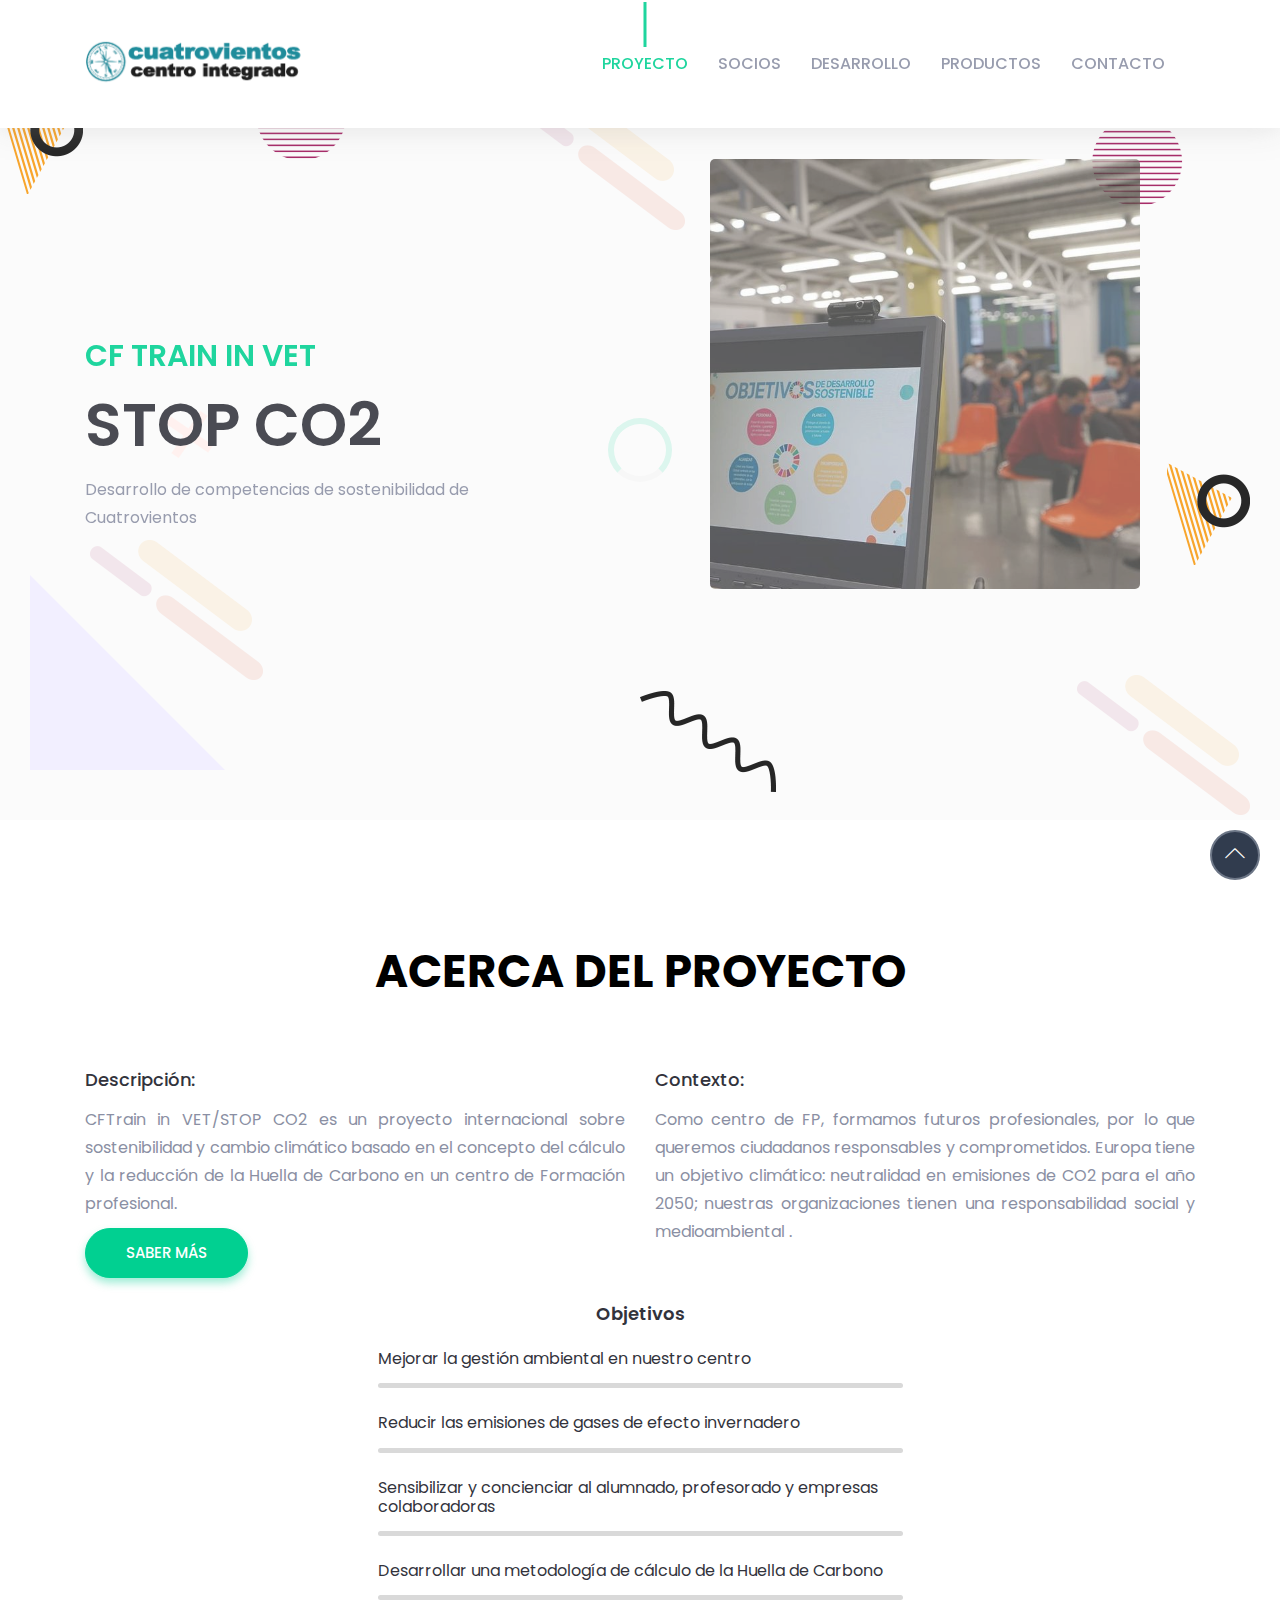
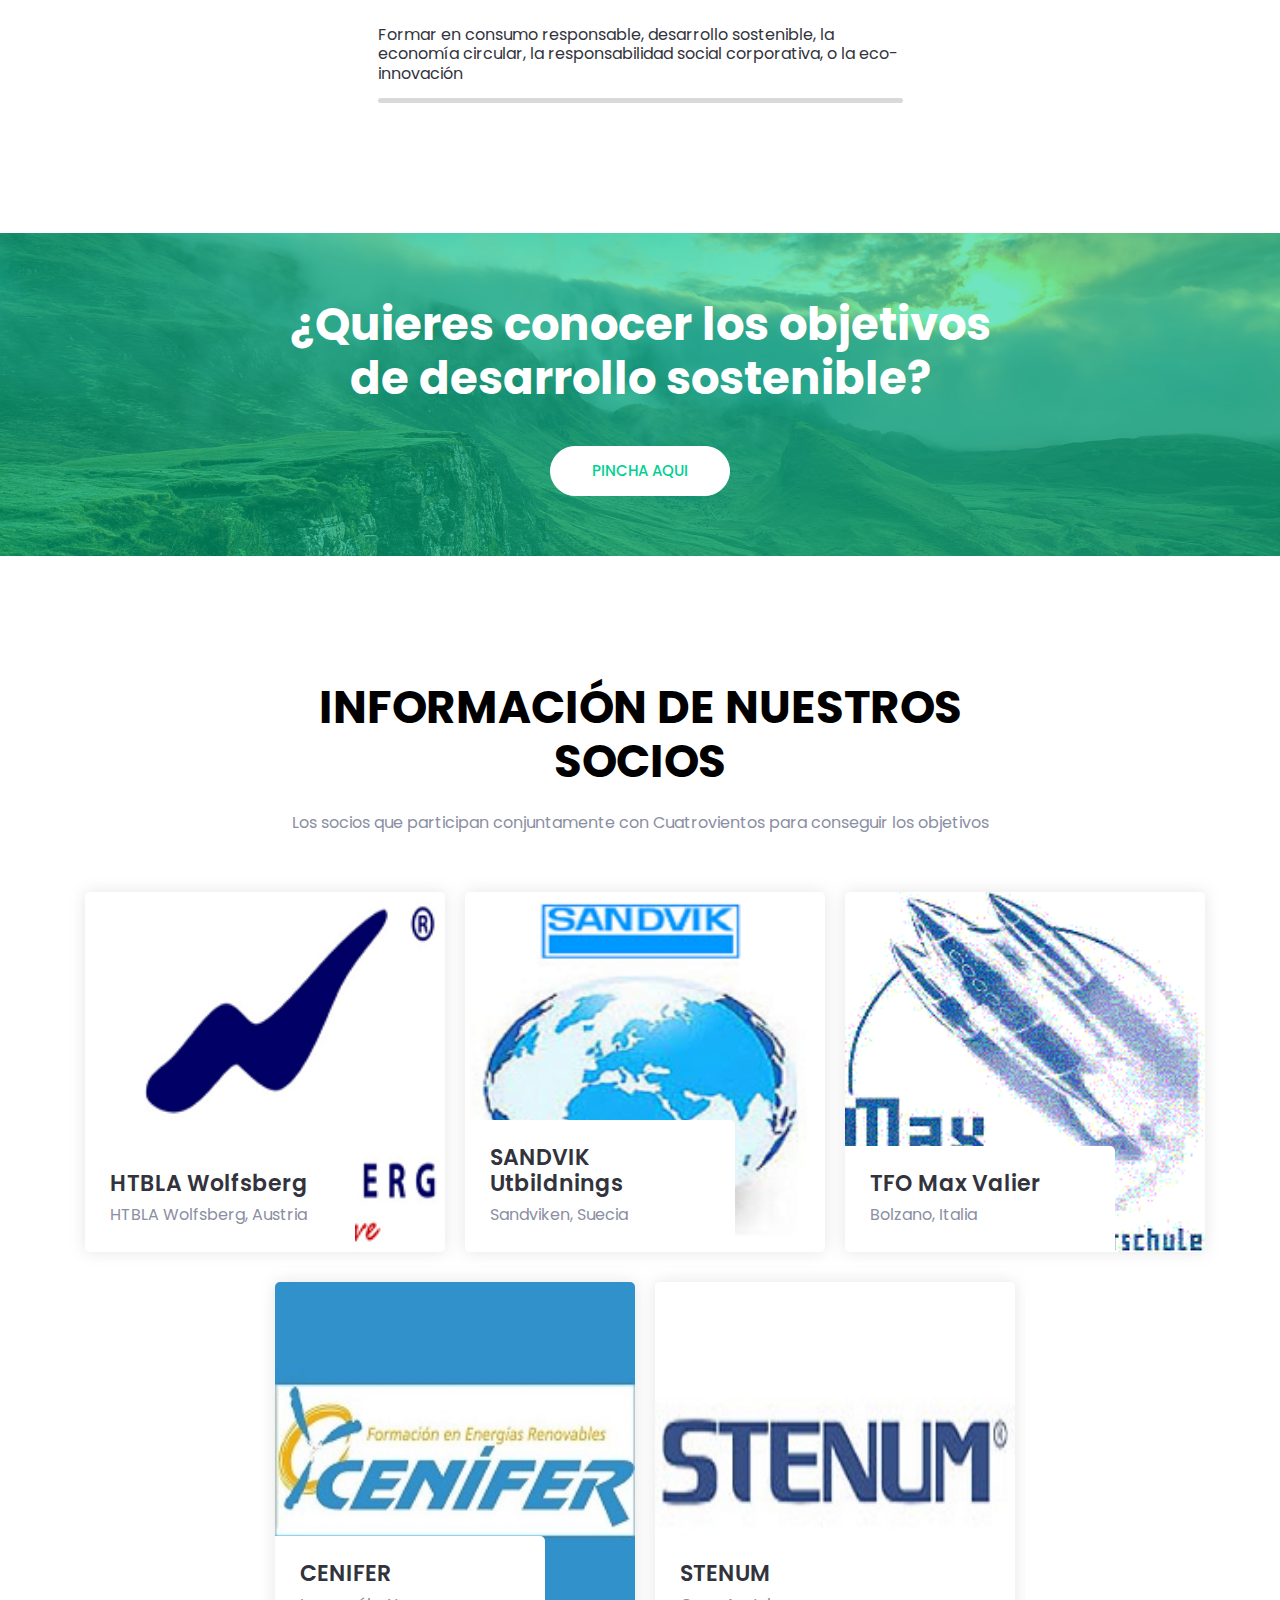
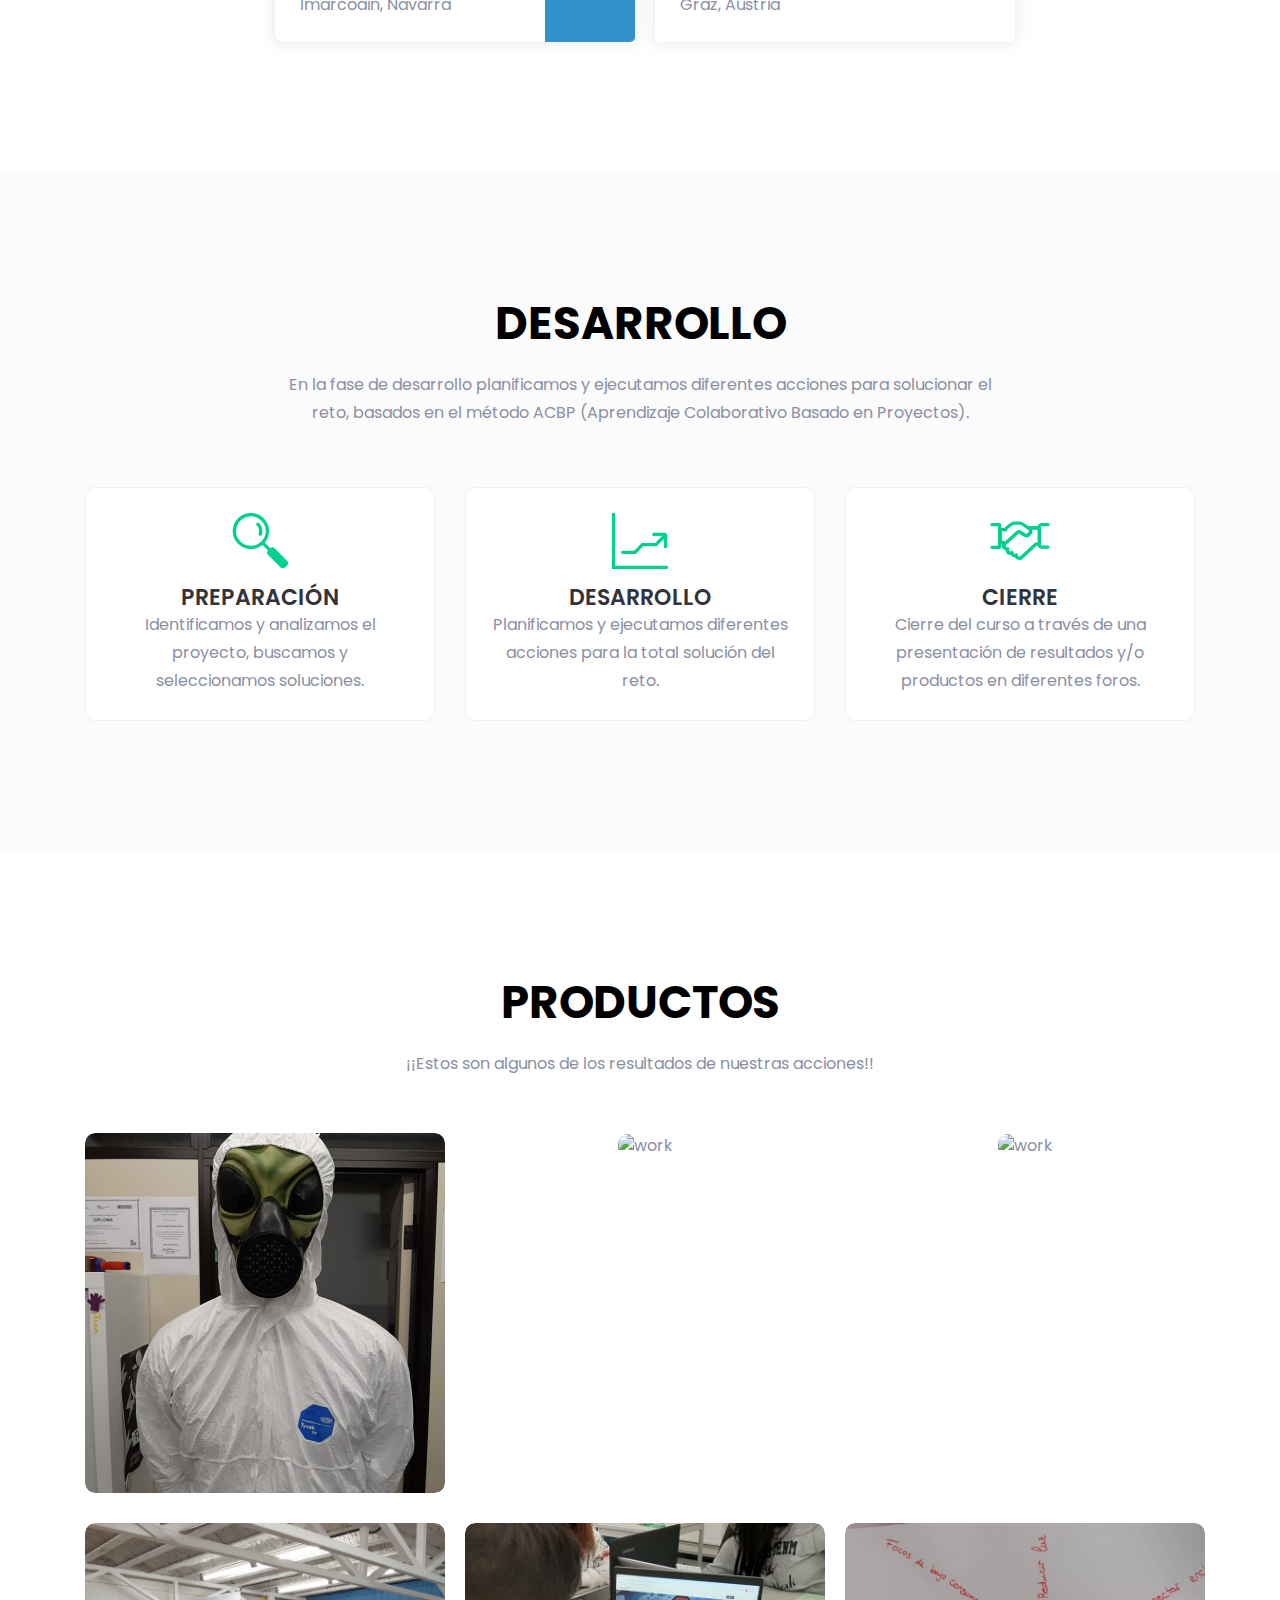
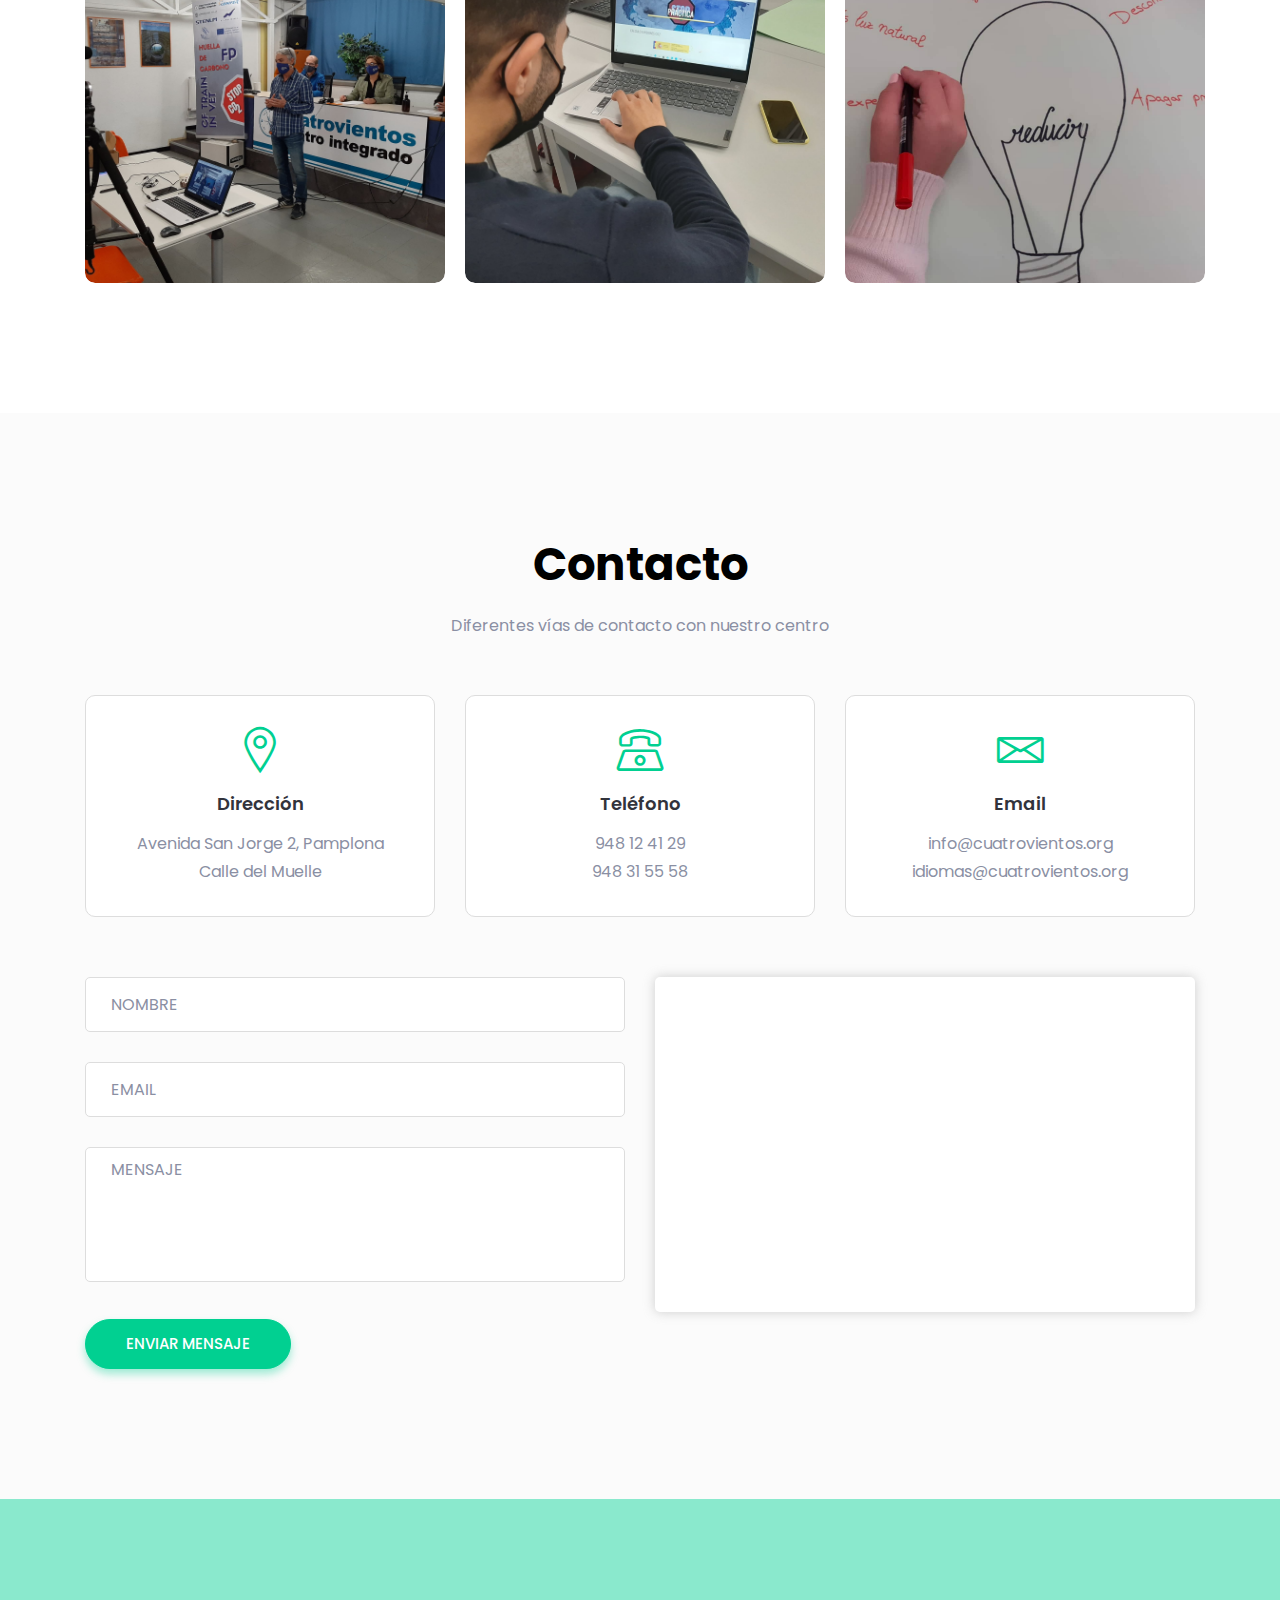
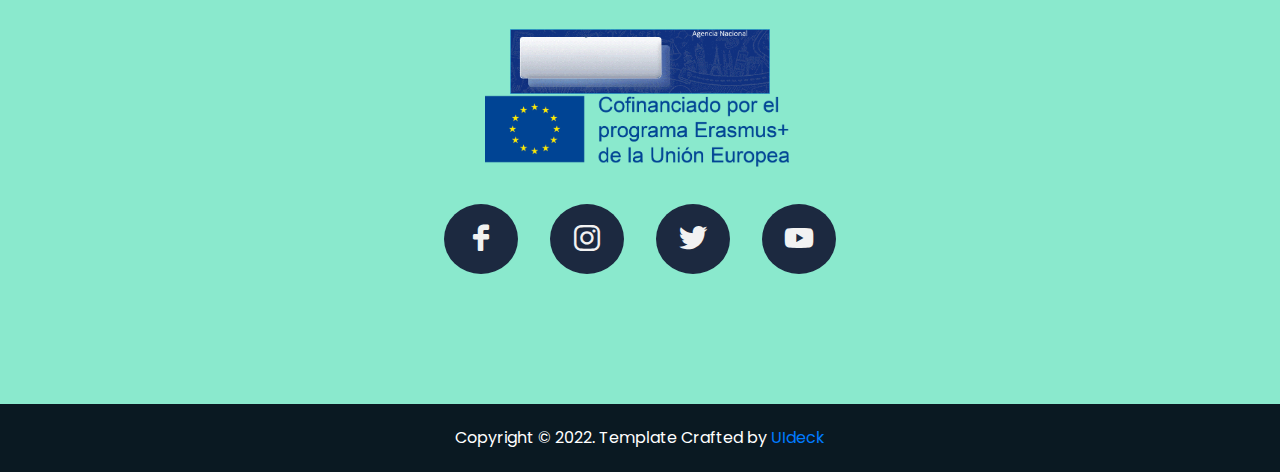
==== commit e46eb546: "." ====
--- a/index.html
+++ b/index.html
@@ -173,8 +173,8 @@
                     <div class="about-content mt-50">
                         <h5 class="about-title">Contexto:</h5>
                         <p>Como centro de FP, formamos futuros profesionales, por lo que
-                            queremos ciudadanos responsables y comprometidos
-                            Europa tiene un objetivo climático: neutralidad en emisiones de CO2 para el año 2050:
+                            queremos ciudadanos responsables y comprometidos.
+                            Europa tiene un objetivo climático: neutralidad en emisiones de CO2 para el año 2050;
                             nuestras organizaciones tienen una responsabilidad social y medioambiental
                             .</p>
                     </div> <!-- about content -->
@@ -559,8 +559,8 @@
                         </div>
                         <div class="contact-content">
                             <h6 class="contact-title">Teléfono</h6>
+                            <p>948 12 41 29</p>
                             <p>948 31 55 58</p>
-                            <p>689 38 25 68</p>
                         </div>
                     </div> <!-- contact box -->
                 </div>
@@ -571,8 +571,8 @@
                         </div>
                         <div class="contact-content">
                             <h6 class="contact-title">Email</h6>
-                            <p>certificaciones@cuatrovientos.org</p>
-                            <br>
+                            <p>info@cuatrovientos.org</p>
+                            <p>idiomas@cuatrovientos.org</p>
                         </div>
                     </div> <!-- contact box -->
                 </div>
--- a/assets/css/style.css
+++ b/assets/css/style.css
@@ -1132,7 +1132,8 @@
 
 #pop-up-1:hover,
 #pop-up-2:hover,
-#pop-up-3:hover {
+#pop-up-3:hover,
+#pop-up-erasmus:hover {
   cursor: pointer;
 }
 
@@ -1656,7 +1657,7 @@
   -ms-transition: all 0.5s ease-out;
   -o-transition: all 0.5s ease-out;
   transition: all 0.5s ease-out;
-  display: none;
+  display: inline-block;
 }
 .back-to-top:hover {
   color: #fff;
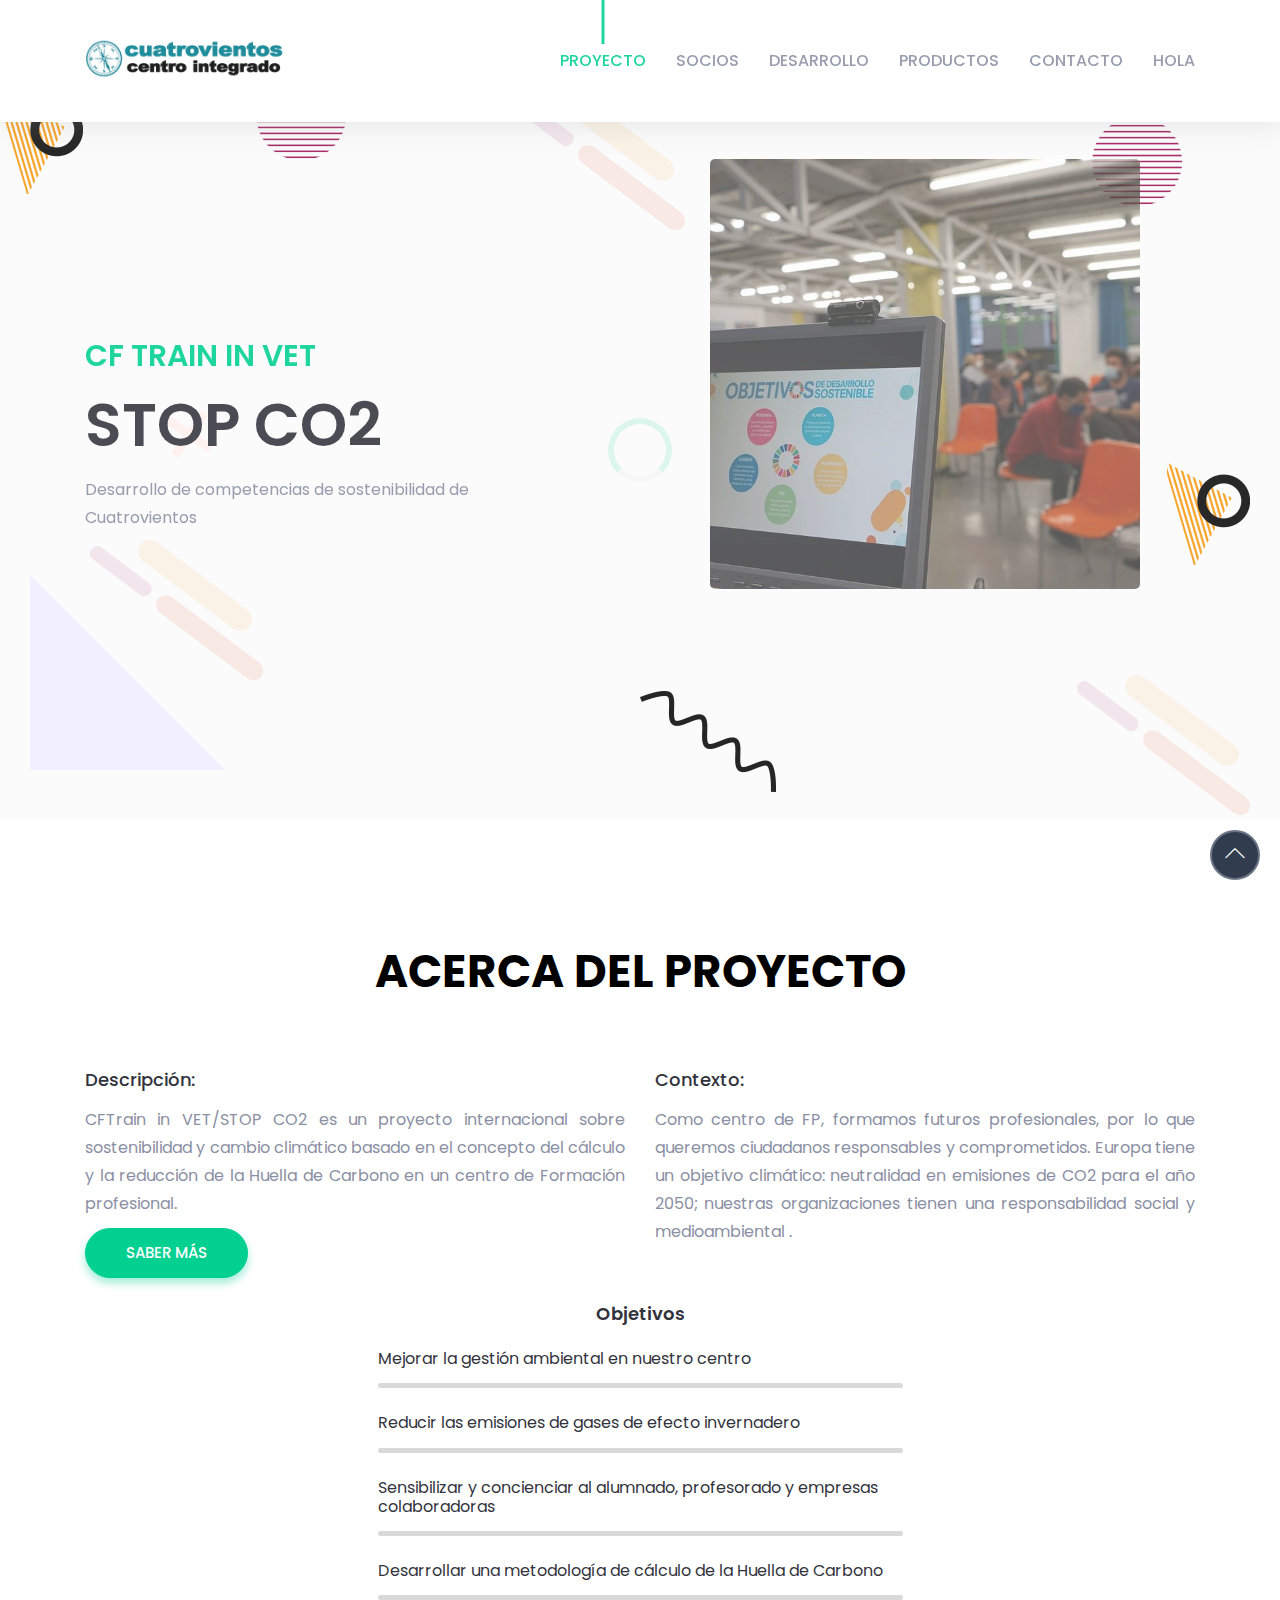
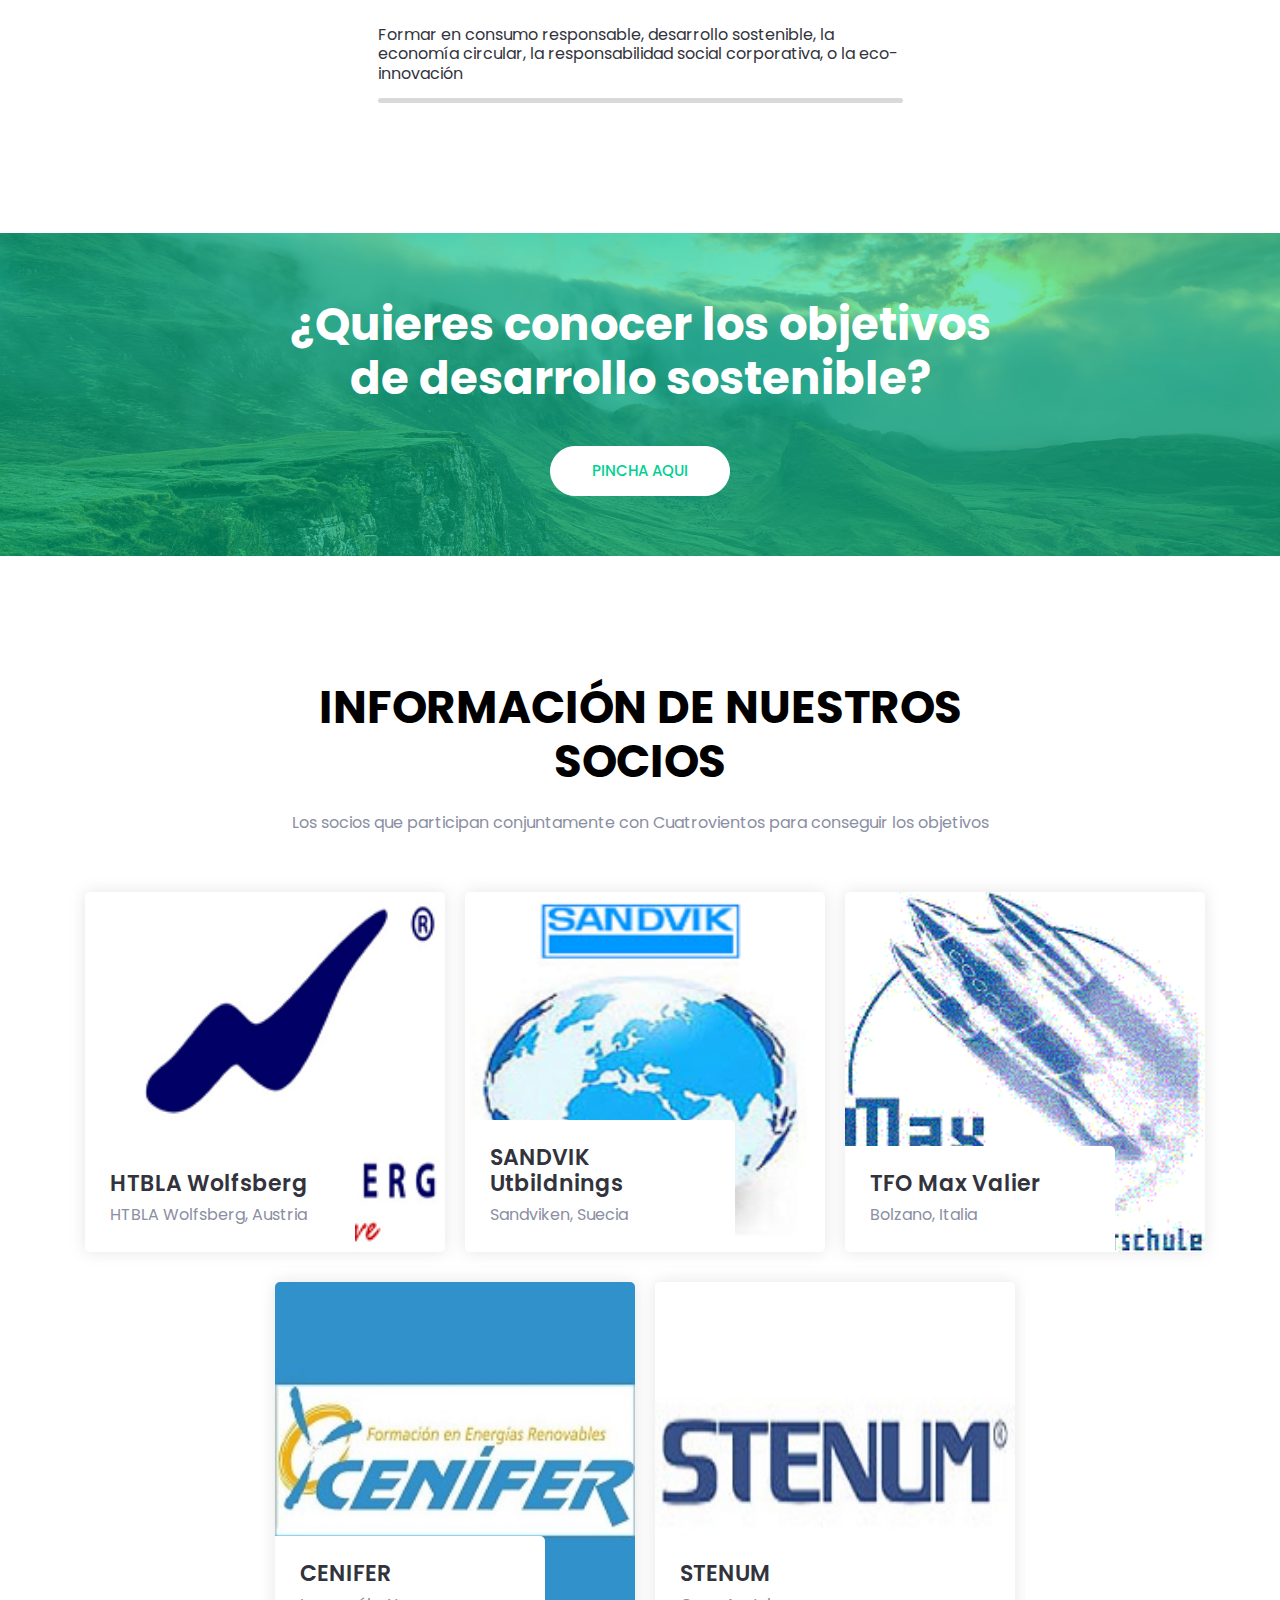
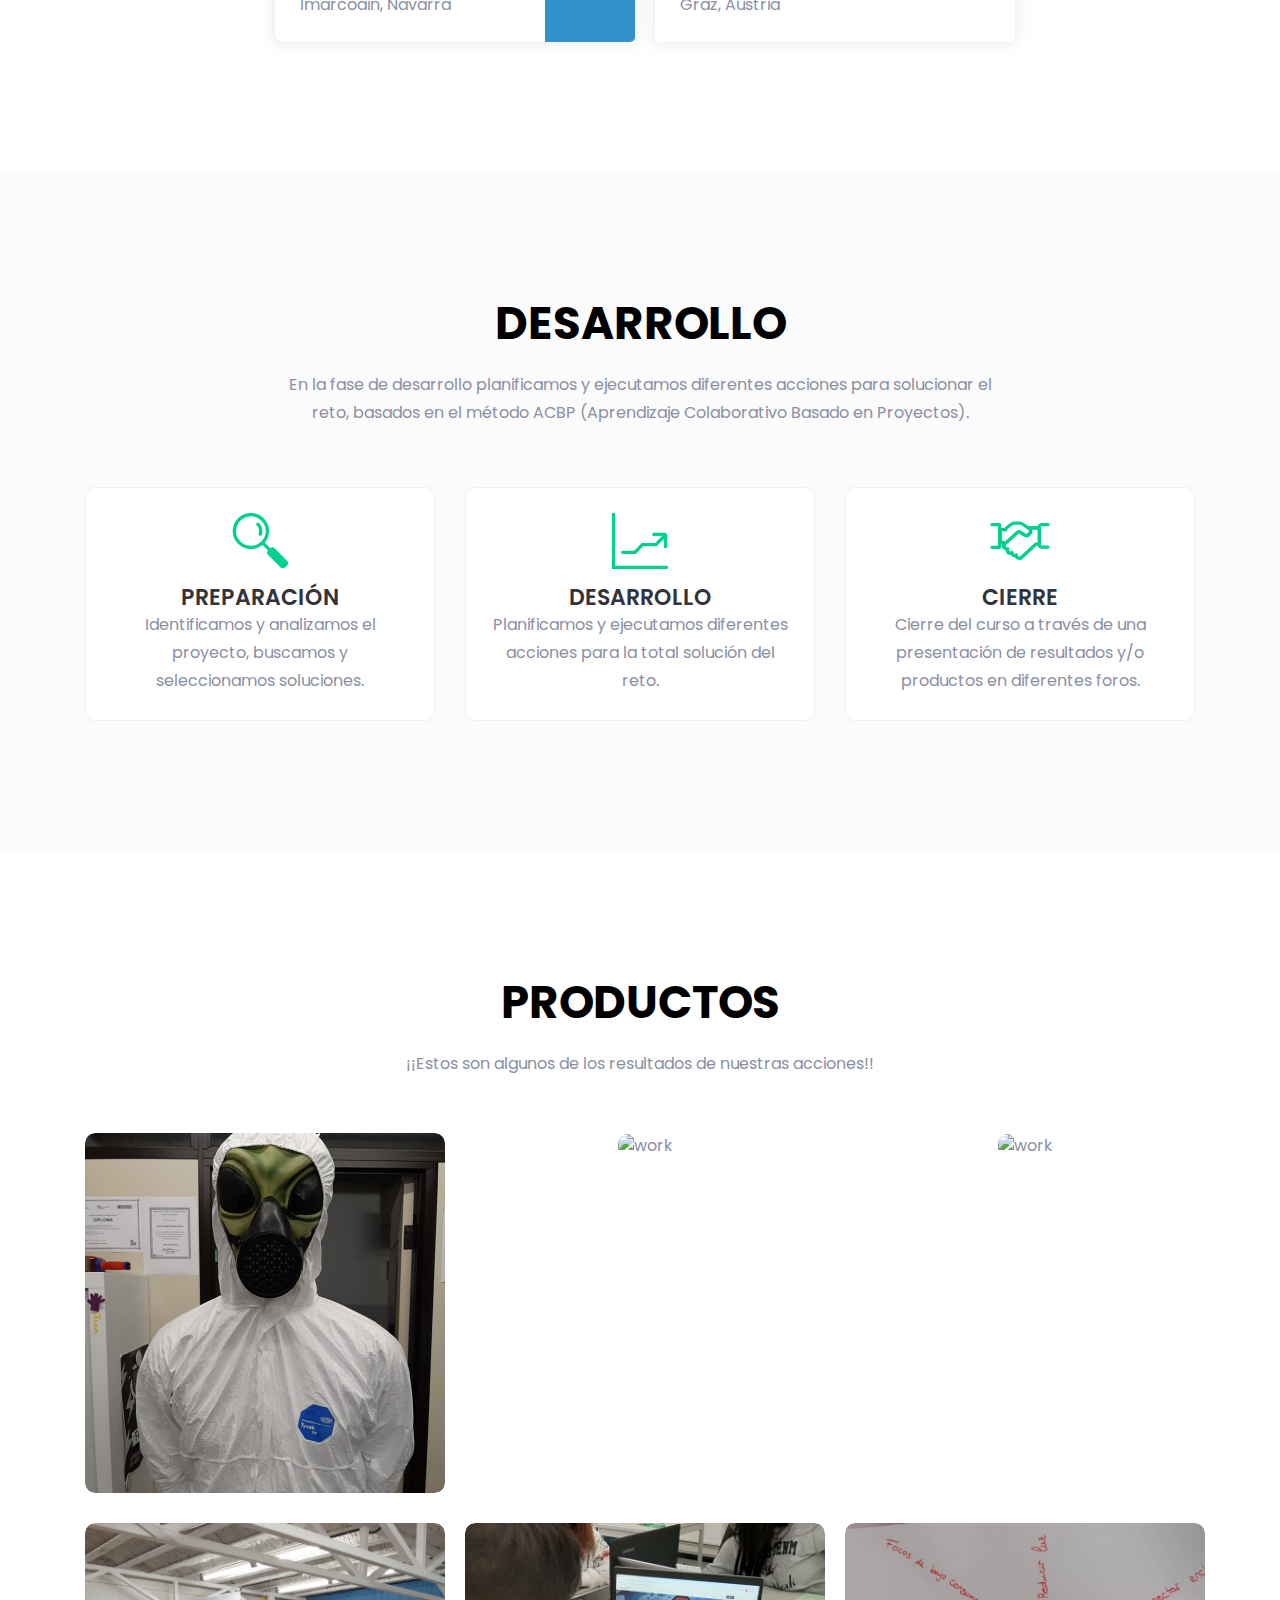
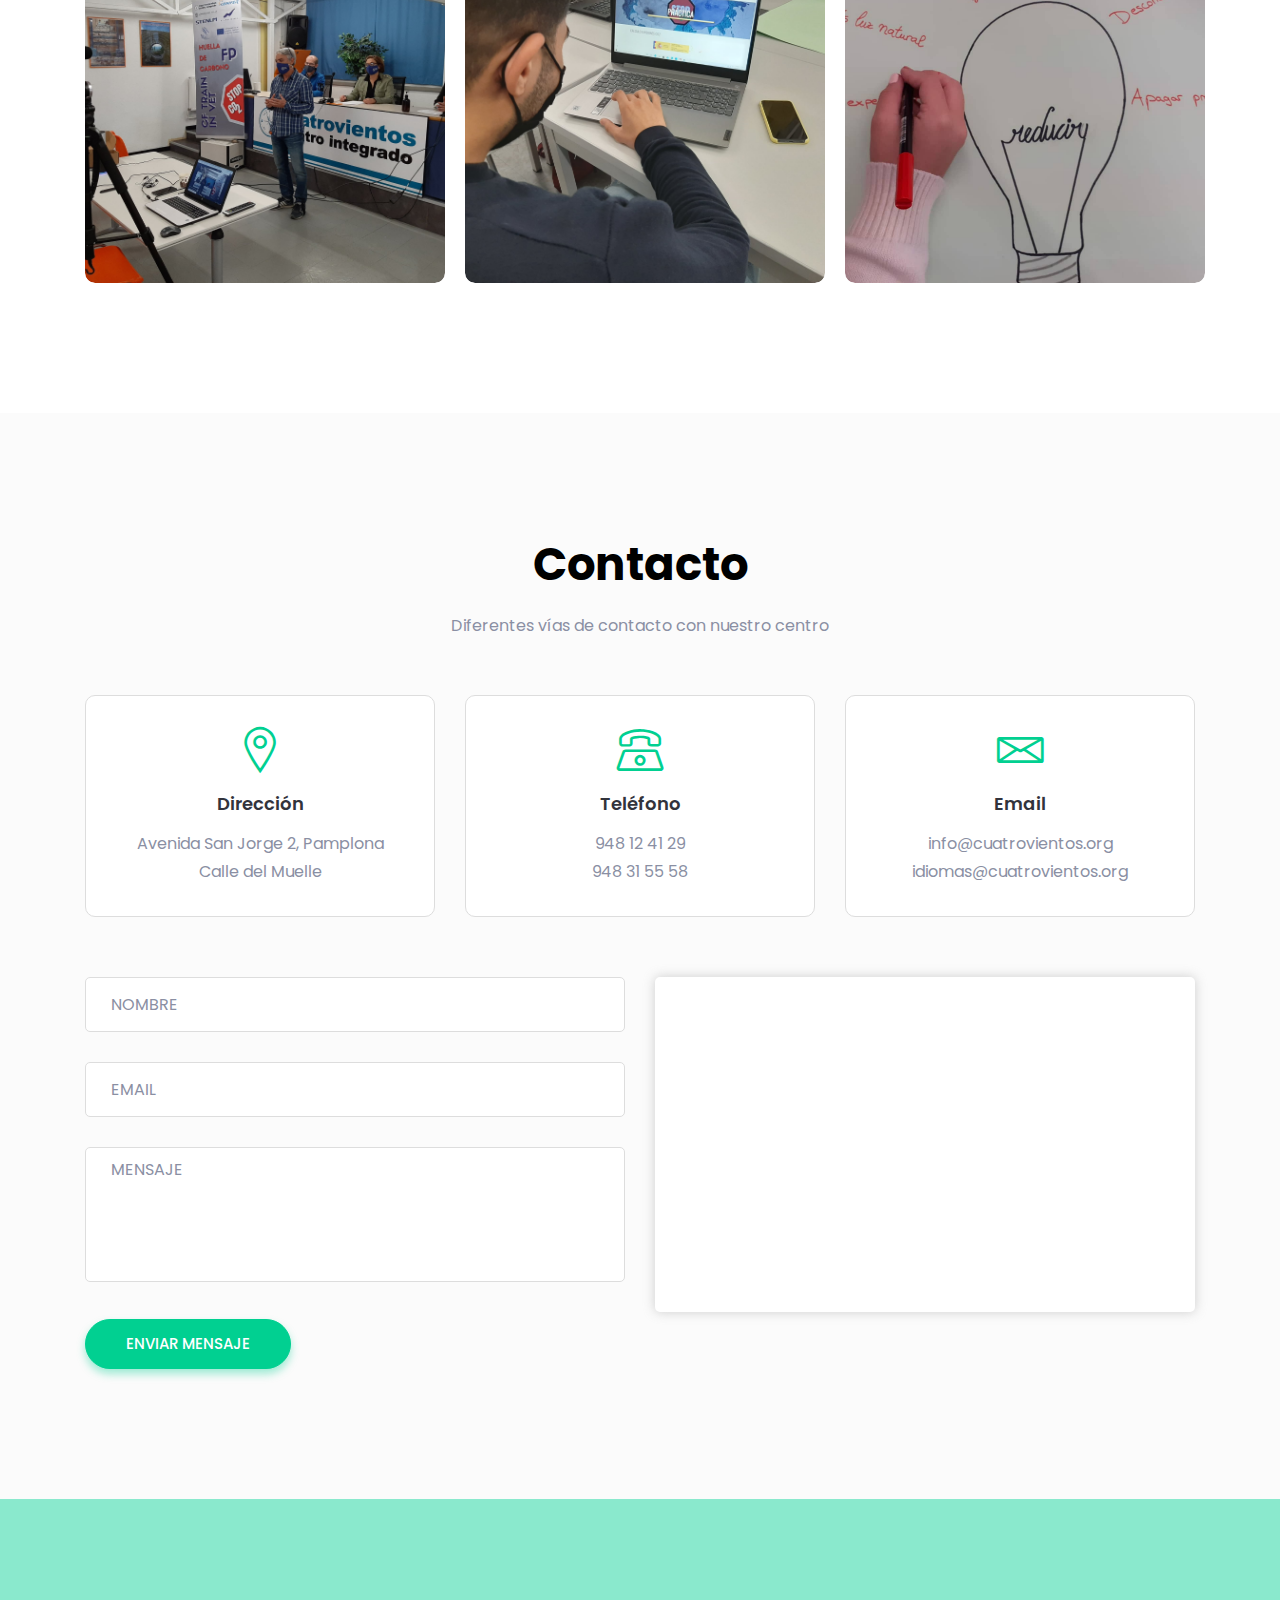
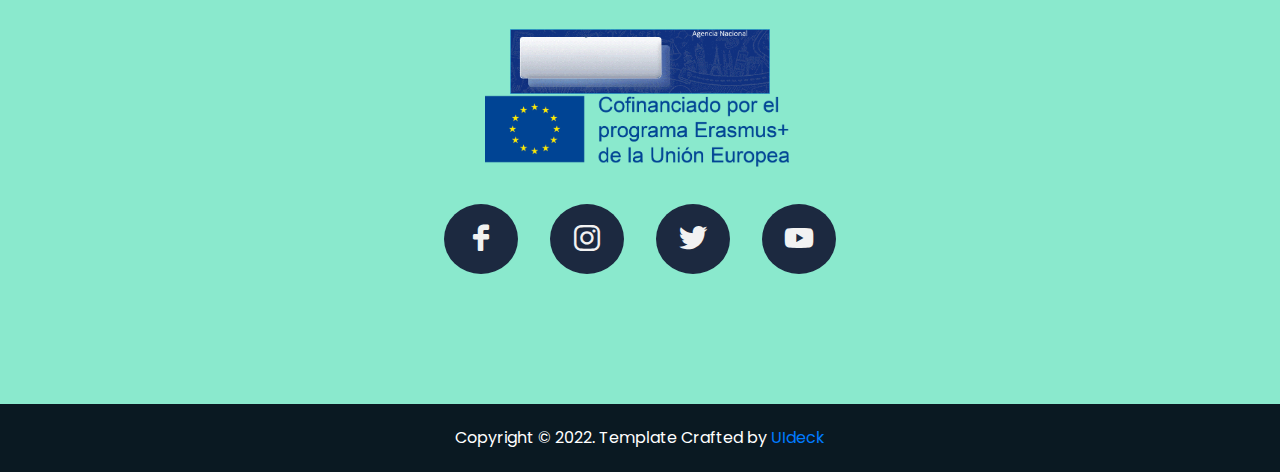
==== commit 7e2101ba: "v1.2" ====
--- a/index.html
+++ b/index.html
@@ -83,9 +83,8 @@
                                     <li class="nav-item"><a class="page-scroll" href="#developing">DESARROLLO</a></li>
                                     <li class="nav-item"><a class="page-scroll" href="#products">PRODUCTOS</a></li>
                                     <li class="nav-item"><a class="page-scroll" href="#contact">CONTACTO</a></li>
-                                    <li class="nav-item"><a class="page-scroll" href="#">
-                                            <div id="google_translate_element"></div>
-                                        </a></li>
+                                    <li class="nav-item"><a class="page-scroll" href="#"
+                                            onclick="window.open('./index-eng.html', '_self')">hola</a></li>
                                 </ul>
                             </div> <!-- navbar collapse -->
                         </nav> <!-- navbar -->
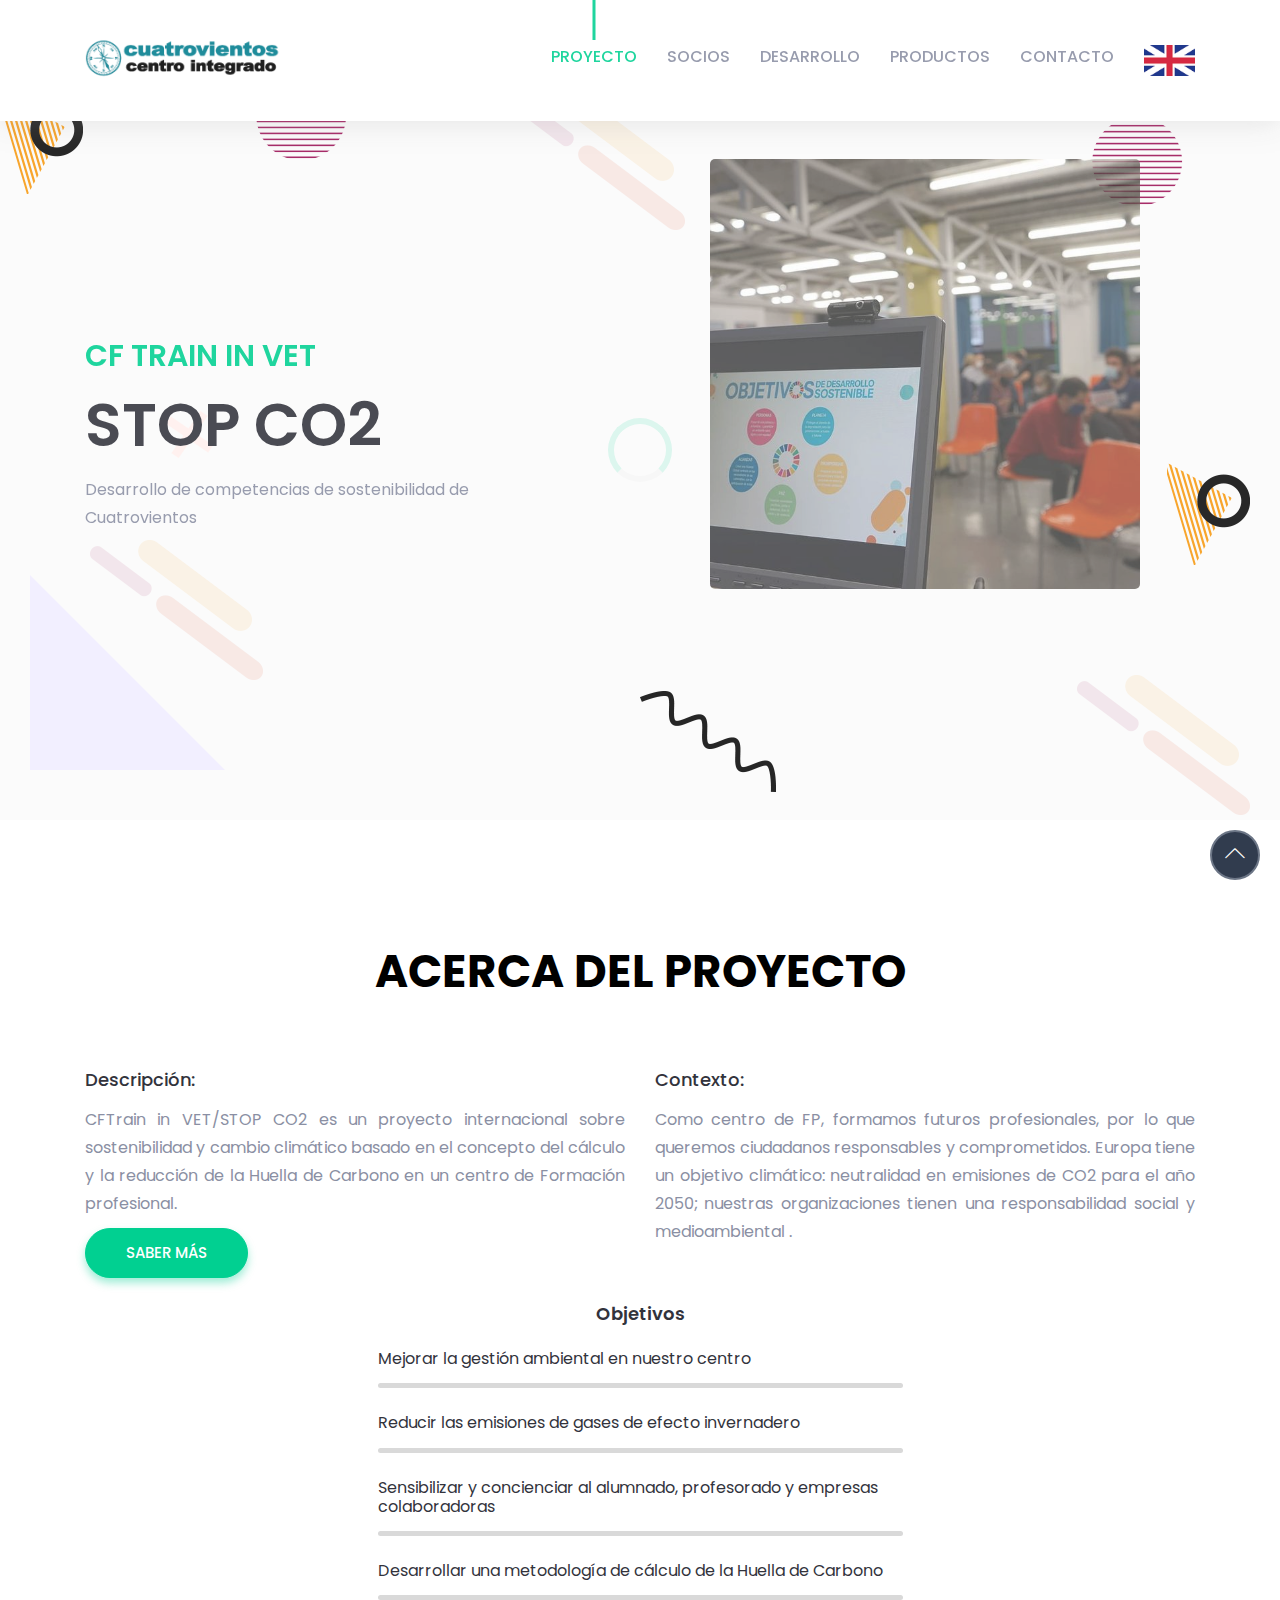
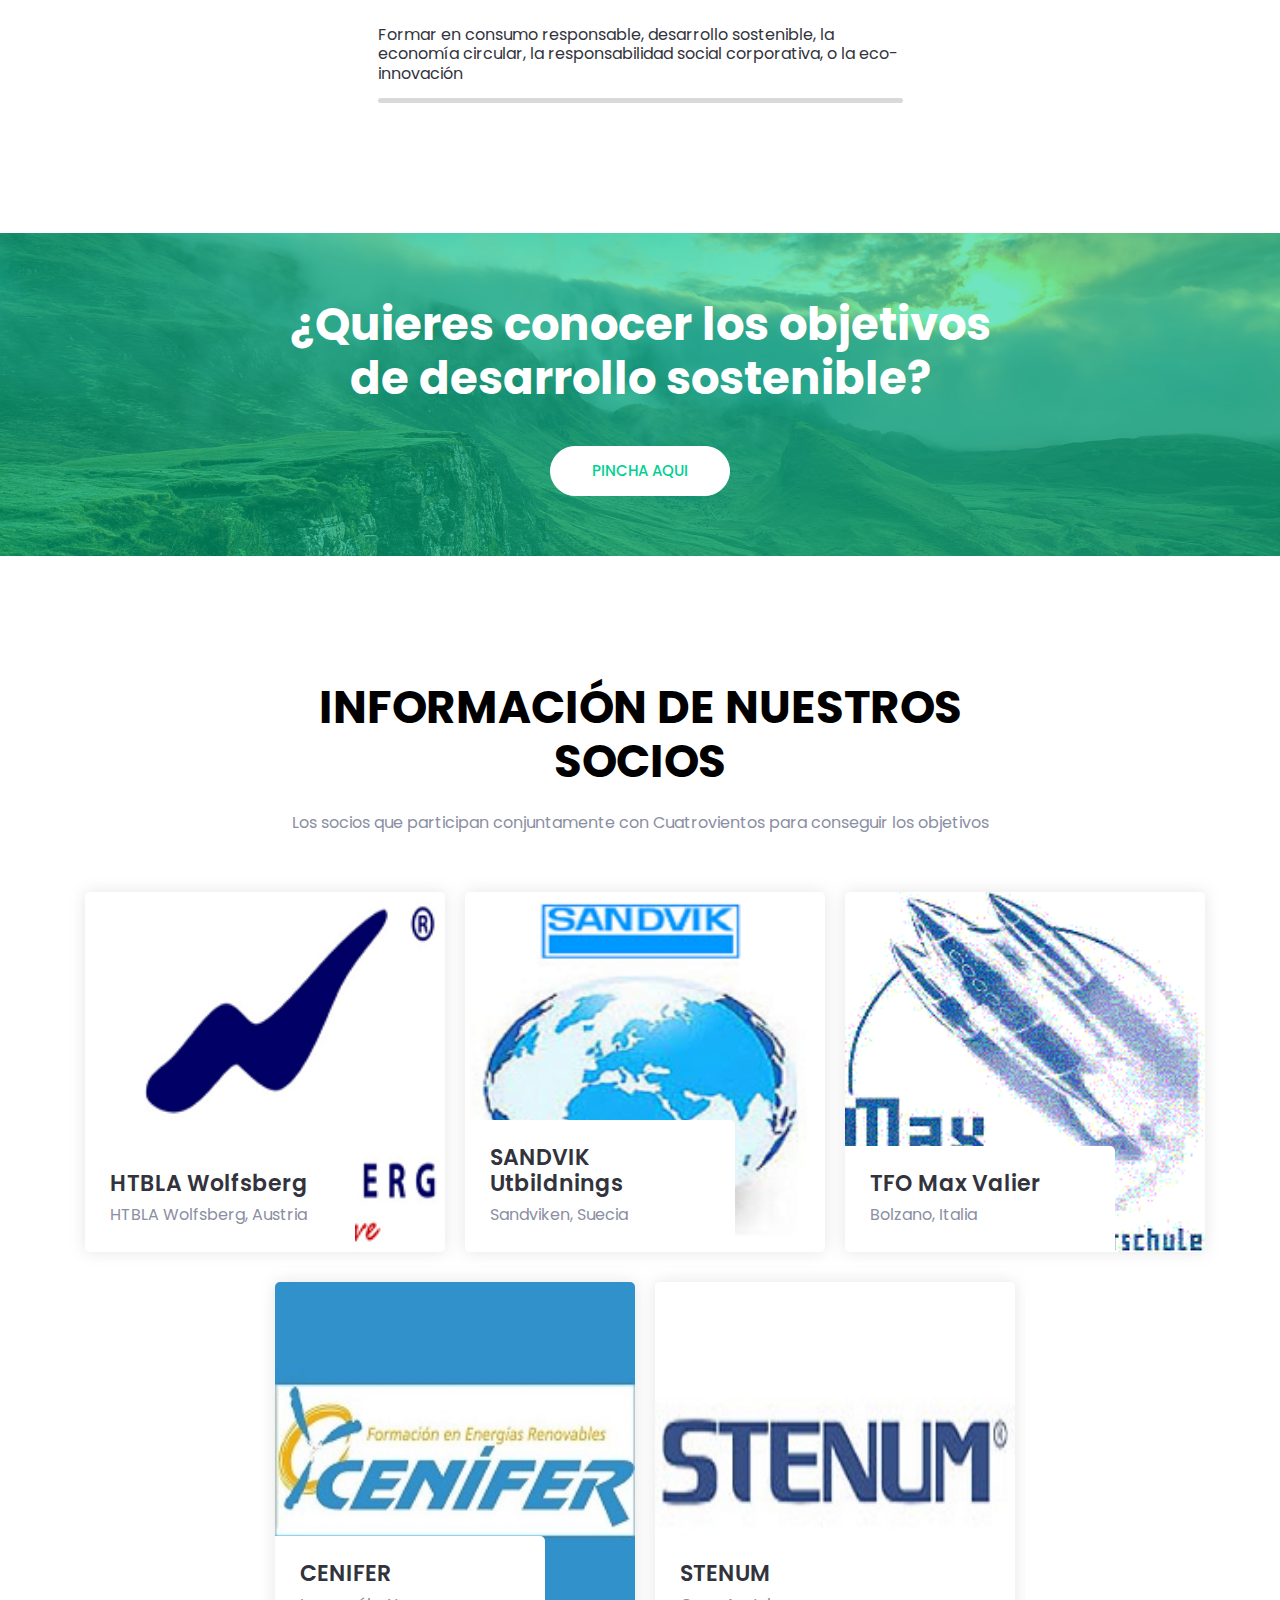
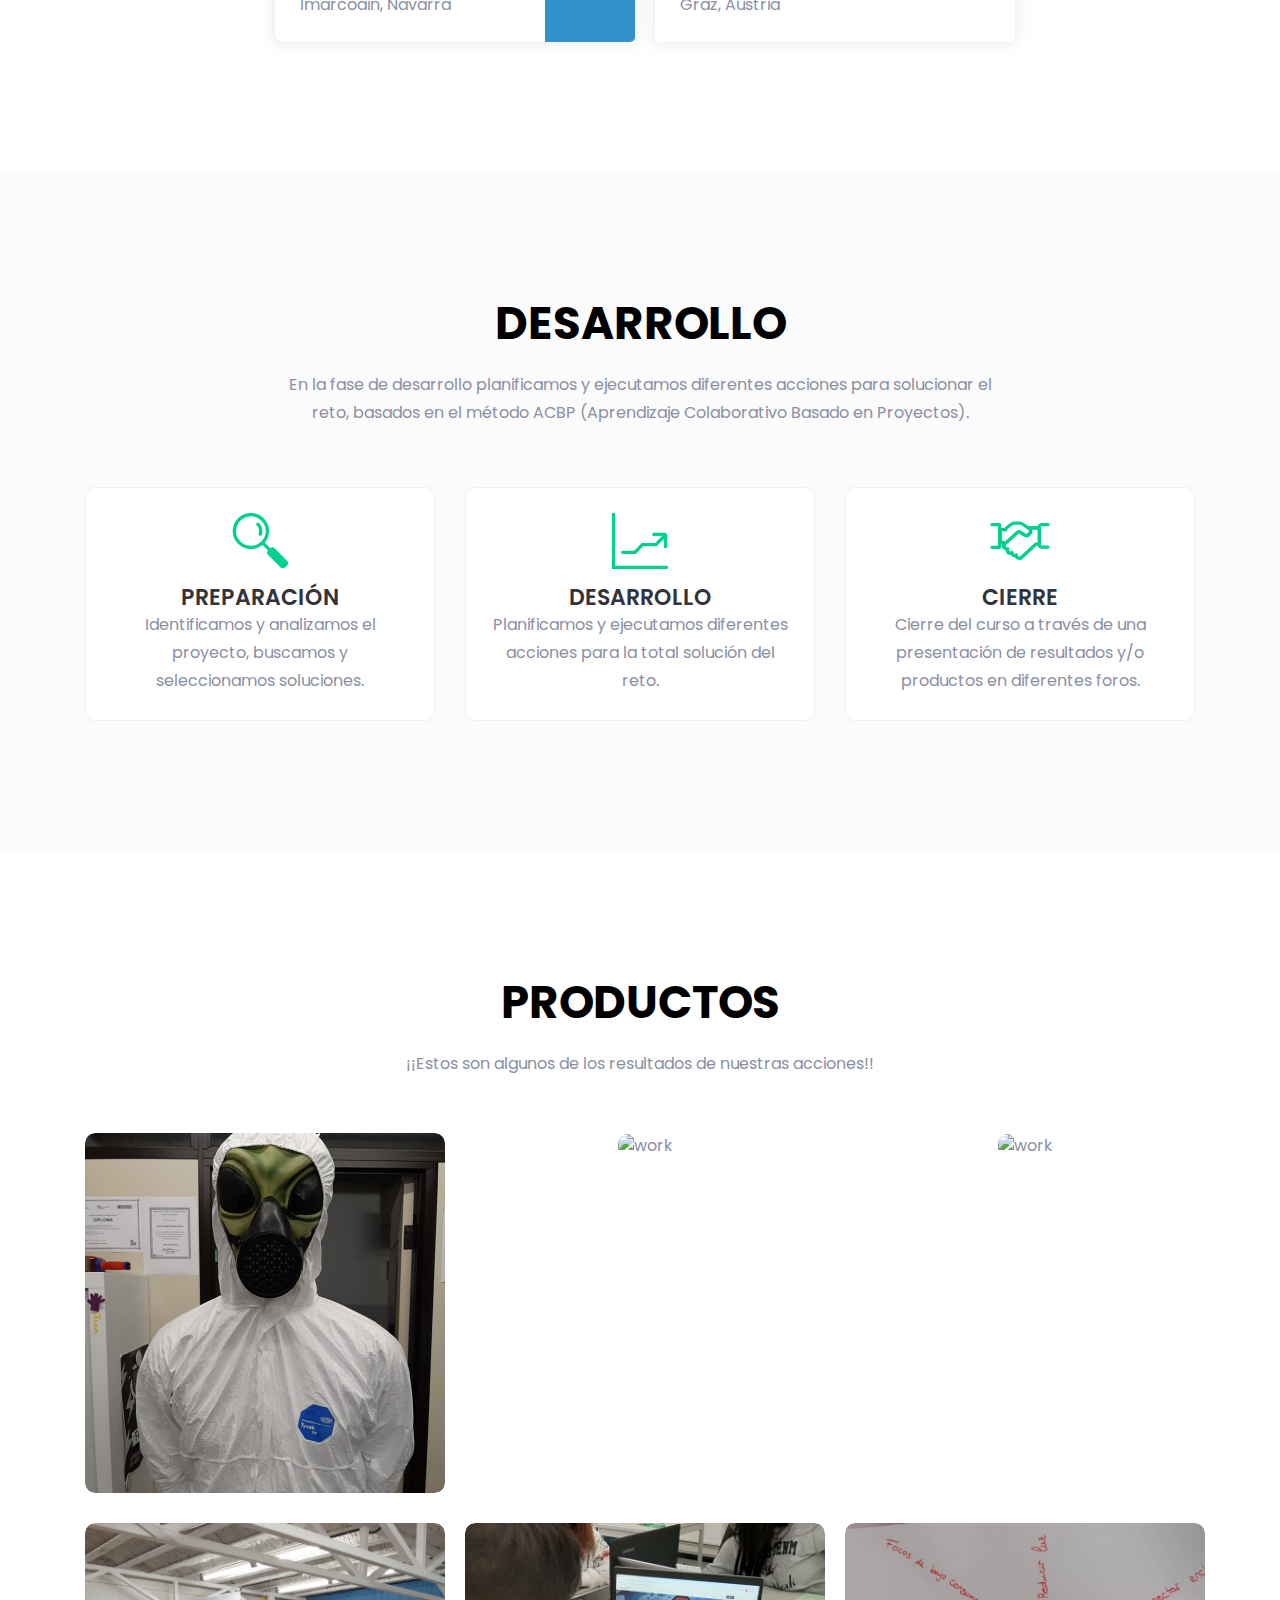
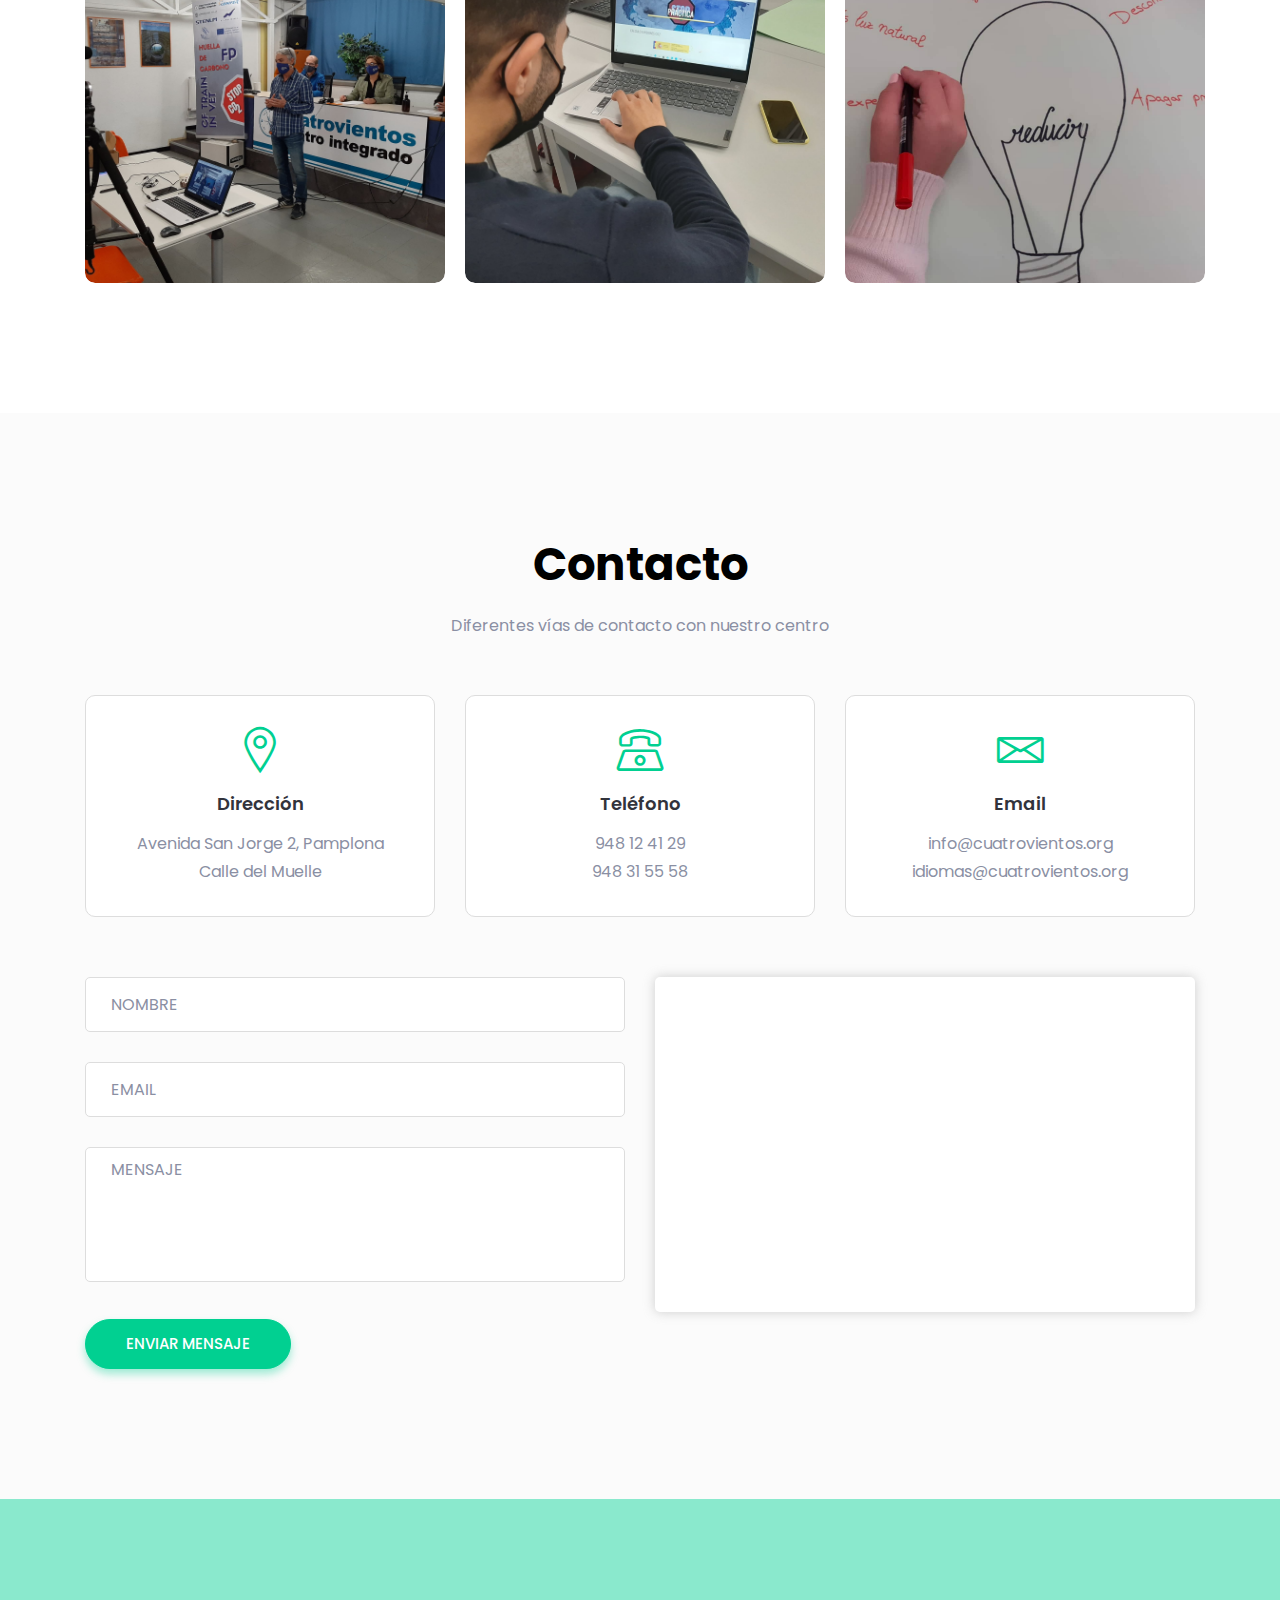
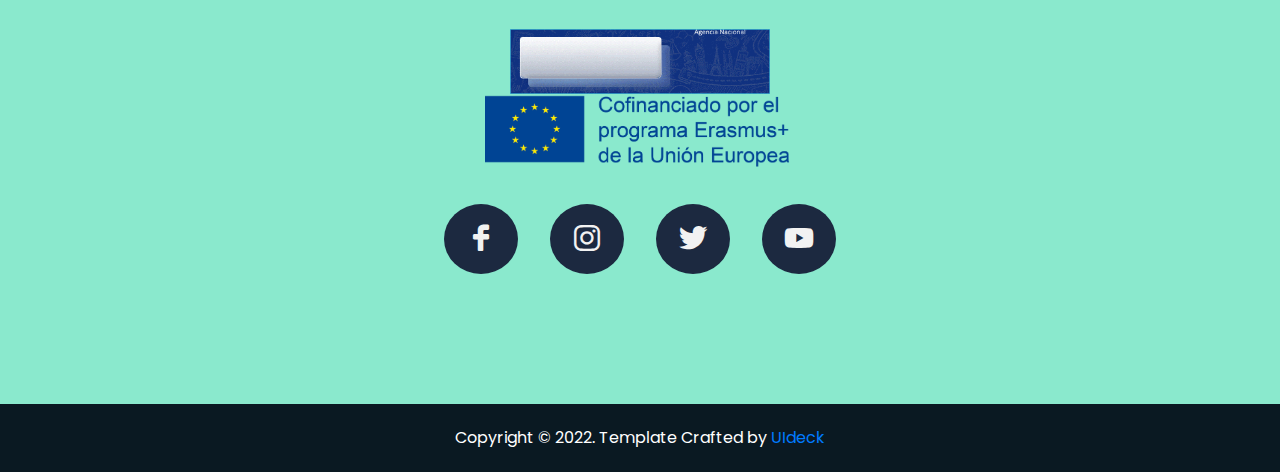
==== commit 9eea8ca9: "Co-authored-by: marioiba9 <marioiba9@users.noreply.github.com>" ====
--- a/index.html
+++ b/index.html
@@ -84,7 +84,9 @@
                                     <li class="nav-item"><a class="page-scroll" href="#products">PRODUCTOS</a></li>
                                     <li class="nav-item"><a class="page-scroll" href="#contact">CONTACTO</a></li>
                                     <li class="nav-item"><a class="page-scroll" href="#"
-                                            onclick="window.open('./index-eng.html', '_self')">hola</a></li>
+                                            onclick="window.open('./index-eng.html', '_self')"><img
+                                                class="img-fluid rounded" src="assets/images/banner/eng.png"
+                                                alt="bandera de inglaterra"></a></li>
                                 </ul>
                             </div> <!-- navbar collapse -->
                         </nav> <!-- navbar -->
--- a/assets/css/style.css
+++ b/assets/css/style.css
@@ -128,6 +128,7 @@
 .popupsweet {
   text-align: left;
 }
+
 .popupsweet a {
   color: #000;
   font-weight: bold;
@@ -665,6 +666,7 @@
 .navigation .navbar .navbar-nav .nav-item:first-child {
   margin-left: 0;
 }
+
 .navigation .navbar .navbar-nav .nav-item a {
   text-transform: uppercase;
   font-size: 16px;
@@ -1133,7 +1135,10 @@
 #pop-up-1:hover,
 #pop-up-2:hover,
 #pop-up-3:hover,
-#pop-up-erasmus:hover {
+#pop-up-erasmus:hover,
+#pop-up-1-eng:hover,
+#pop-up-2-eng:hover,
+#pop-up-3-eng:hover {
   cursor: pointer;
 }
 
